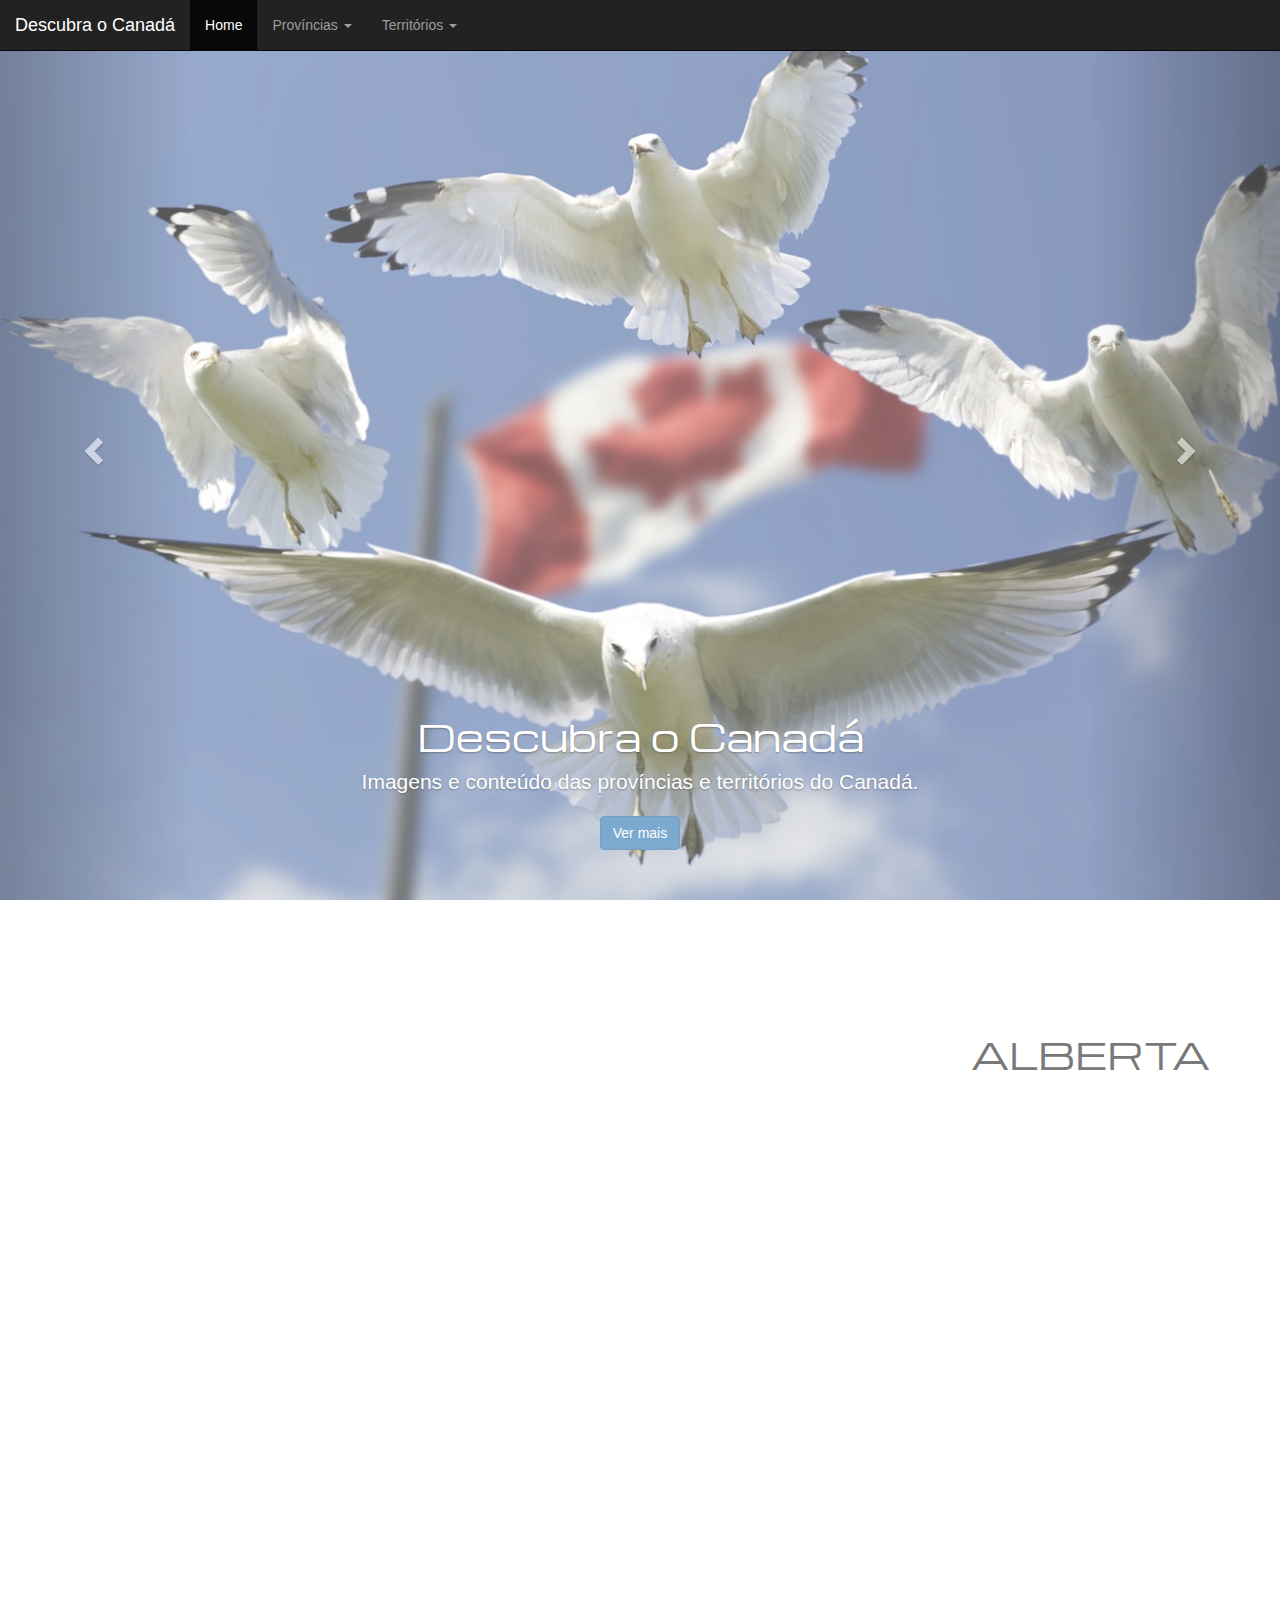
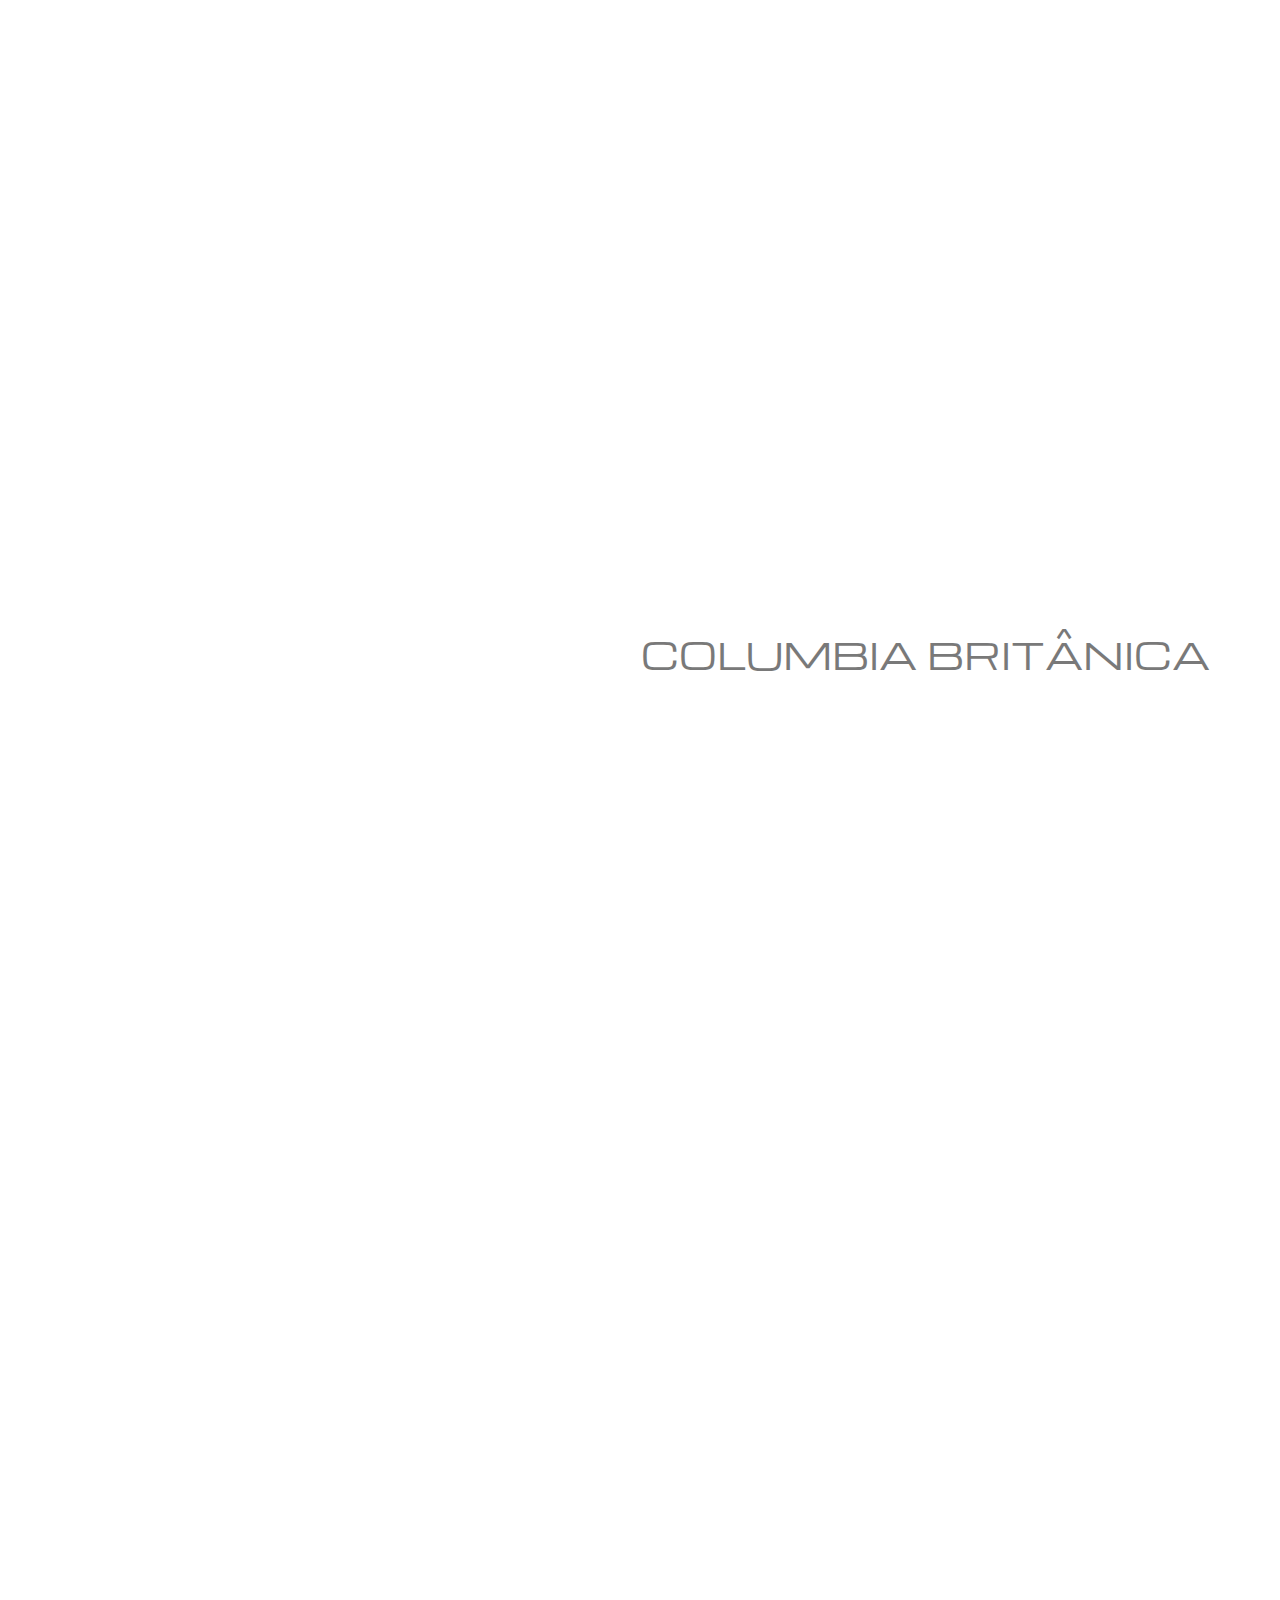
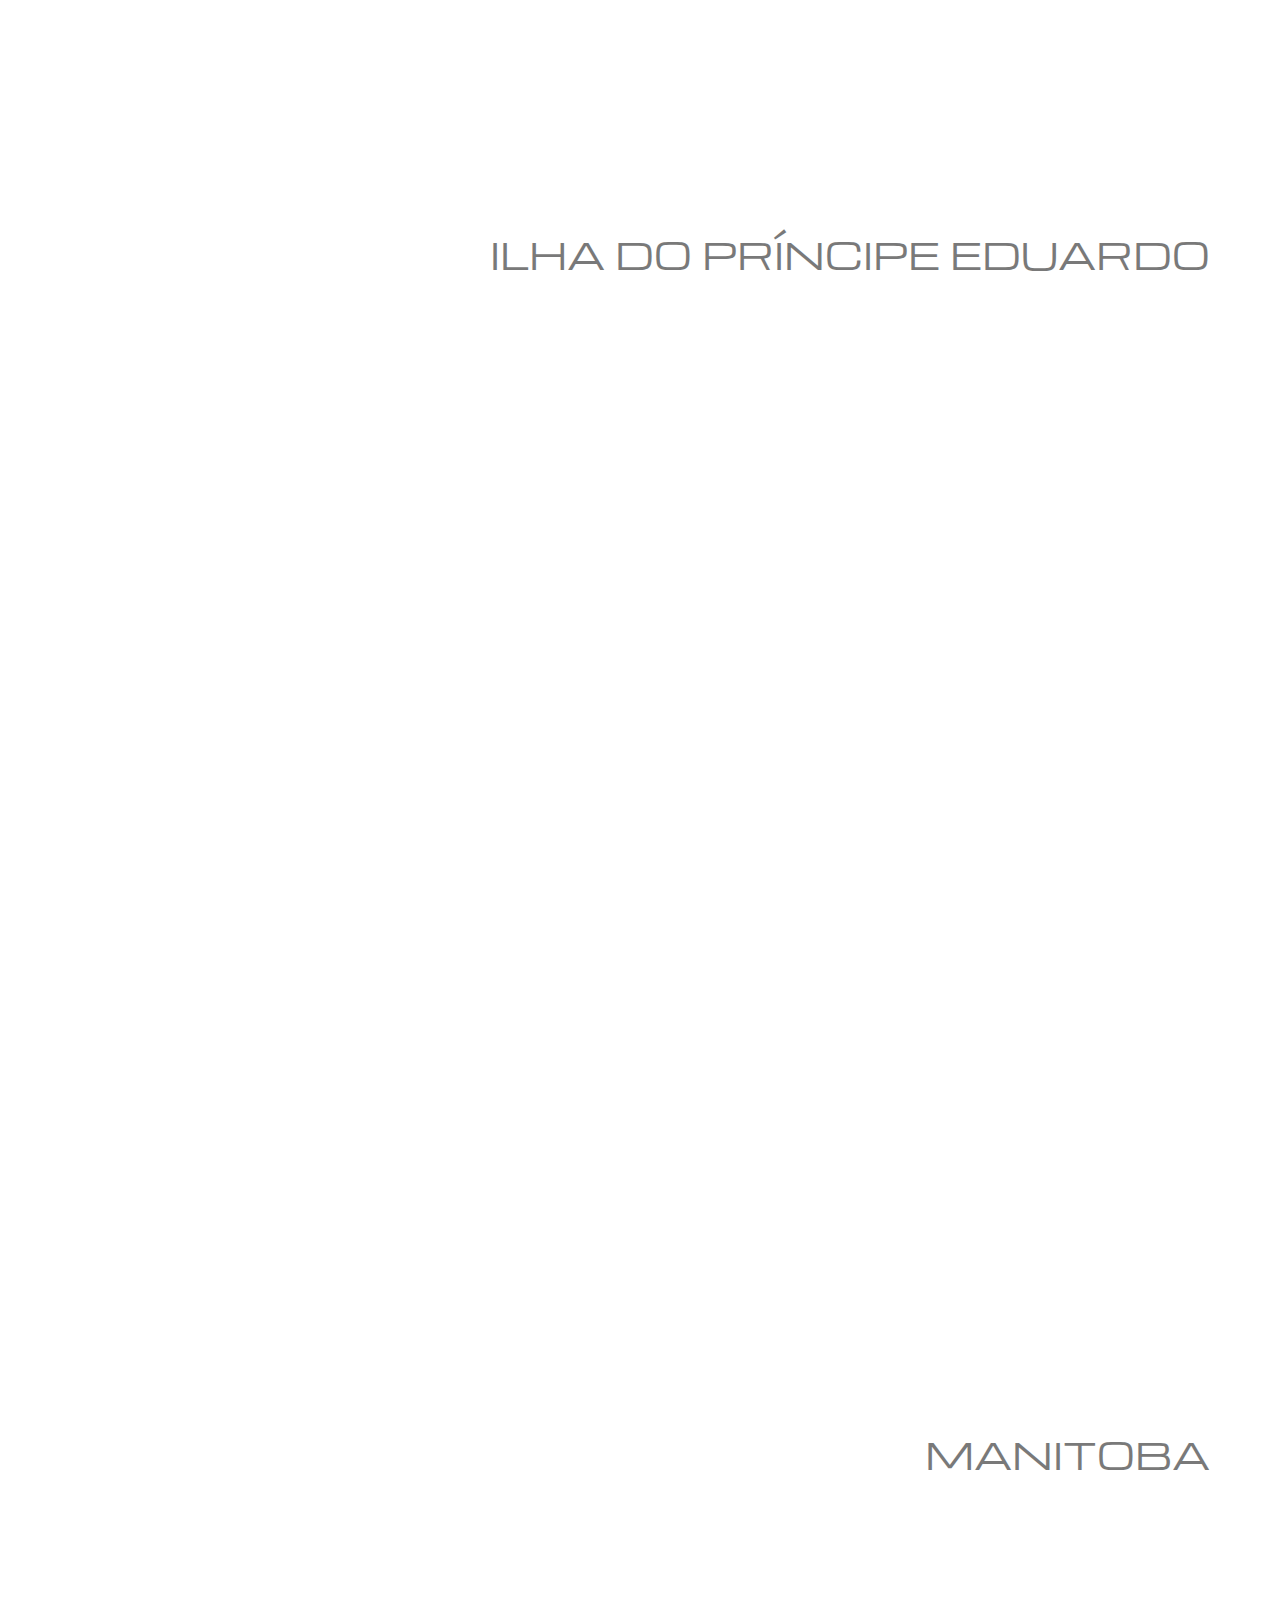
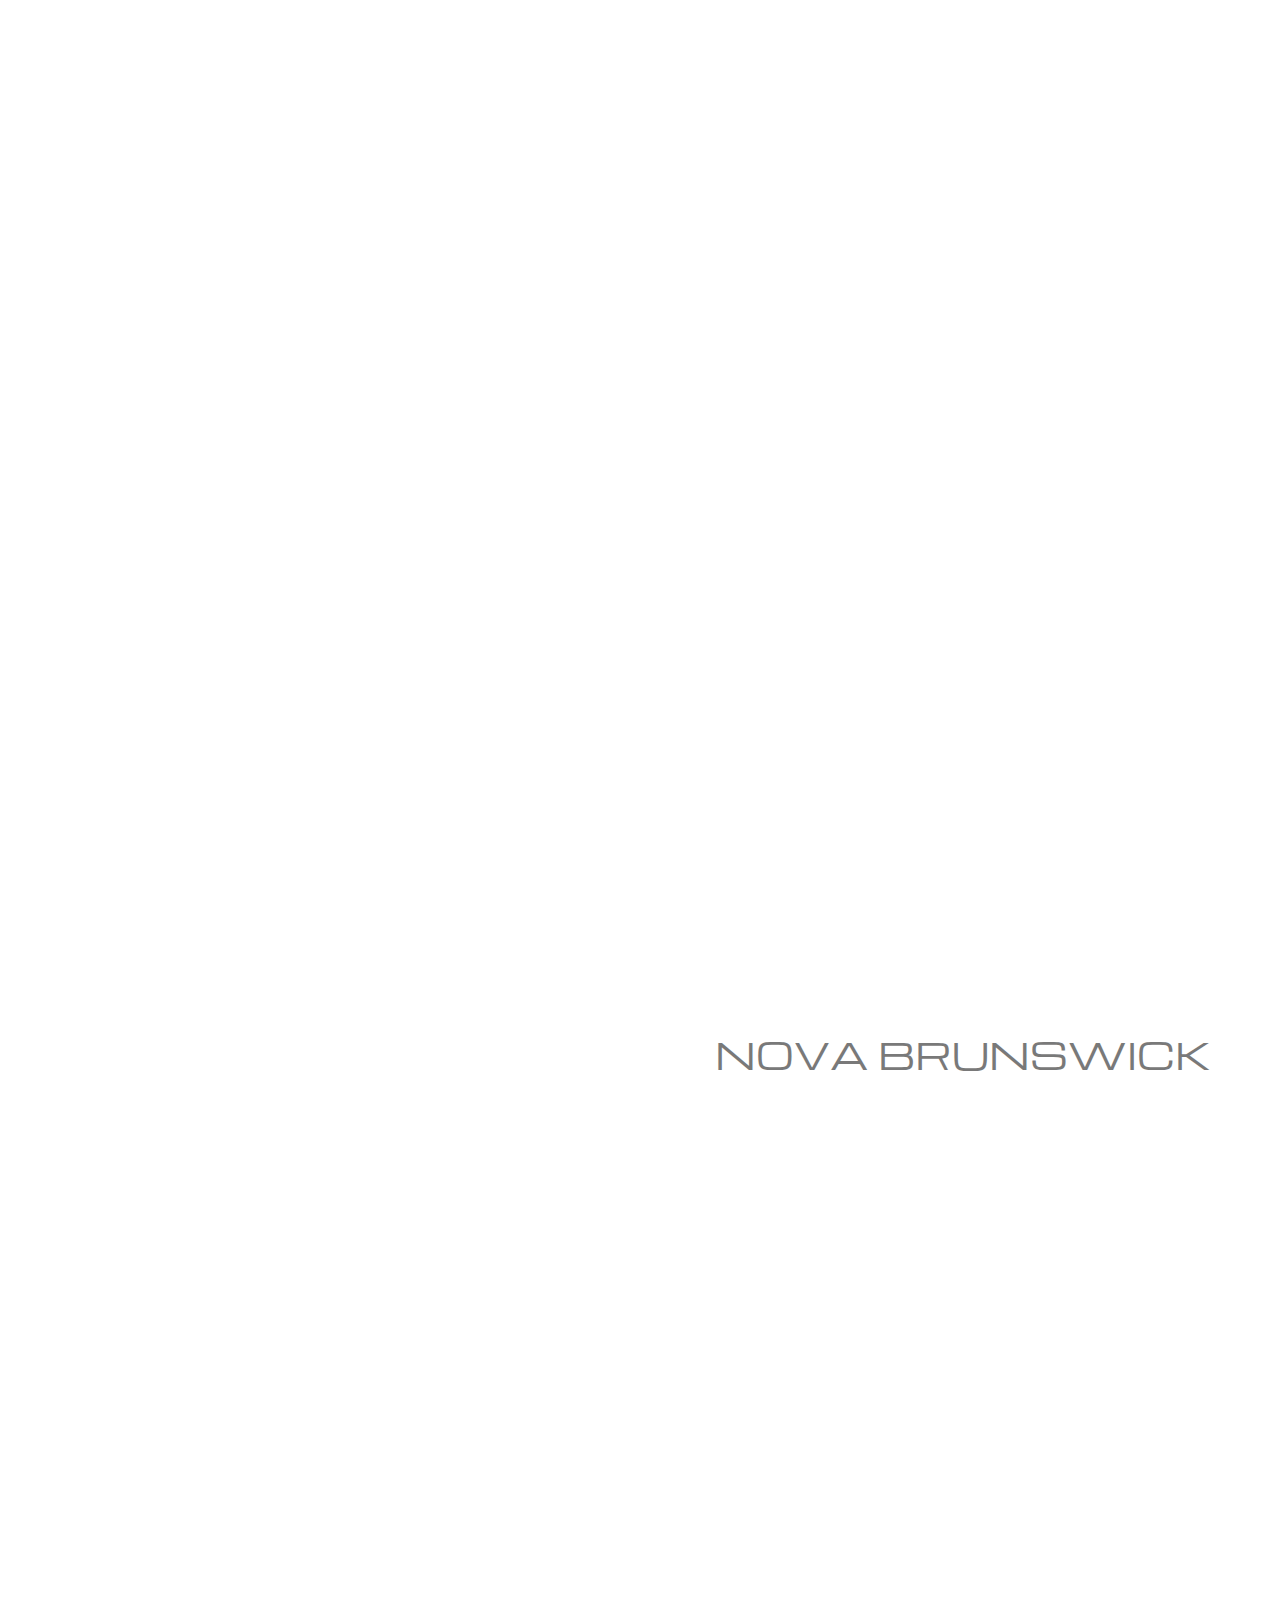
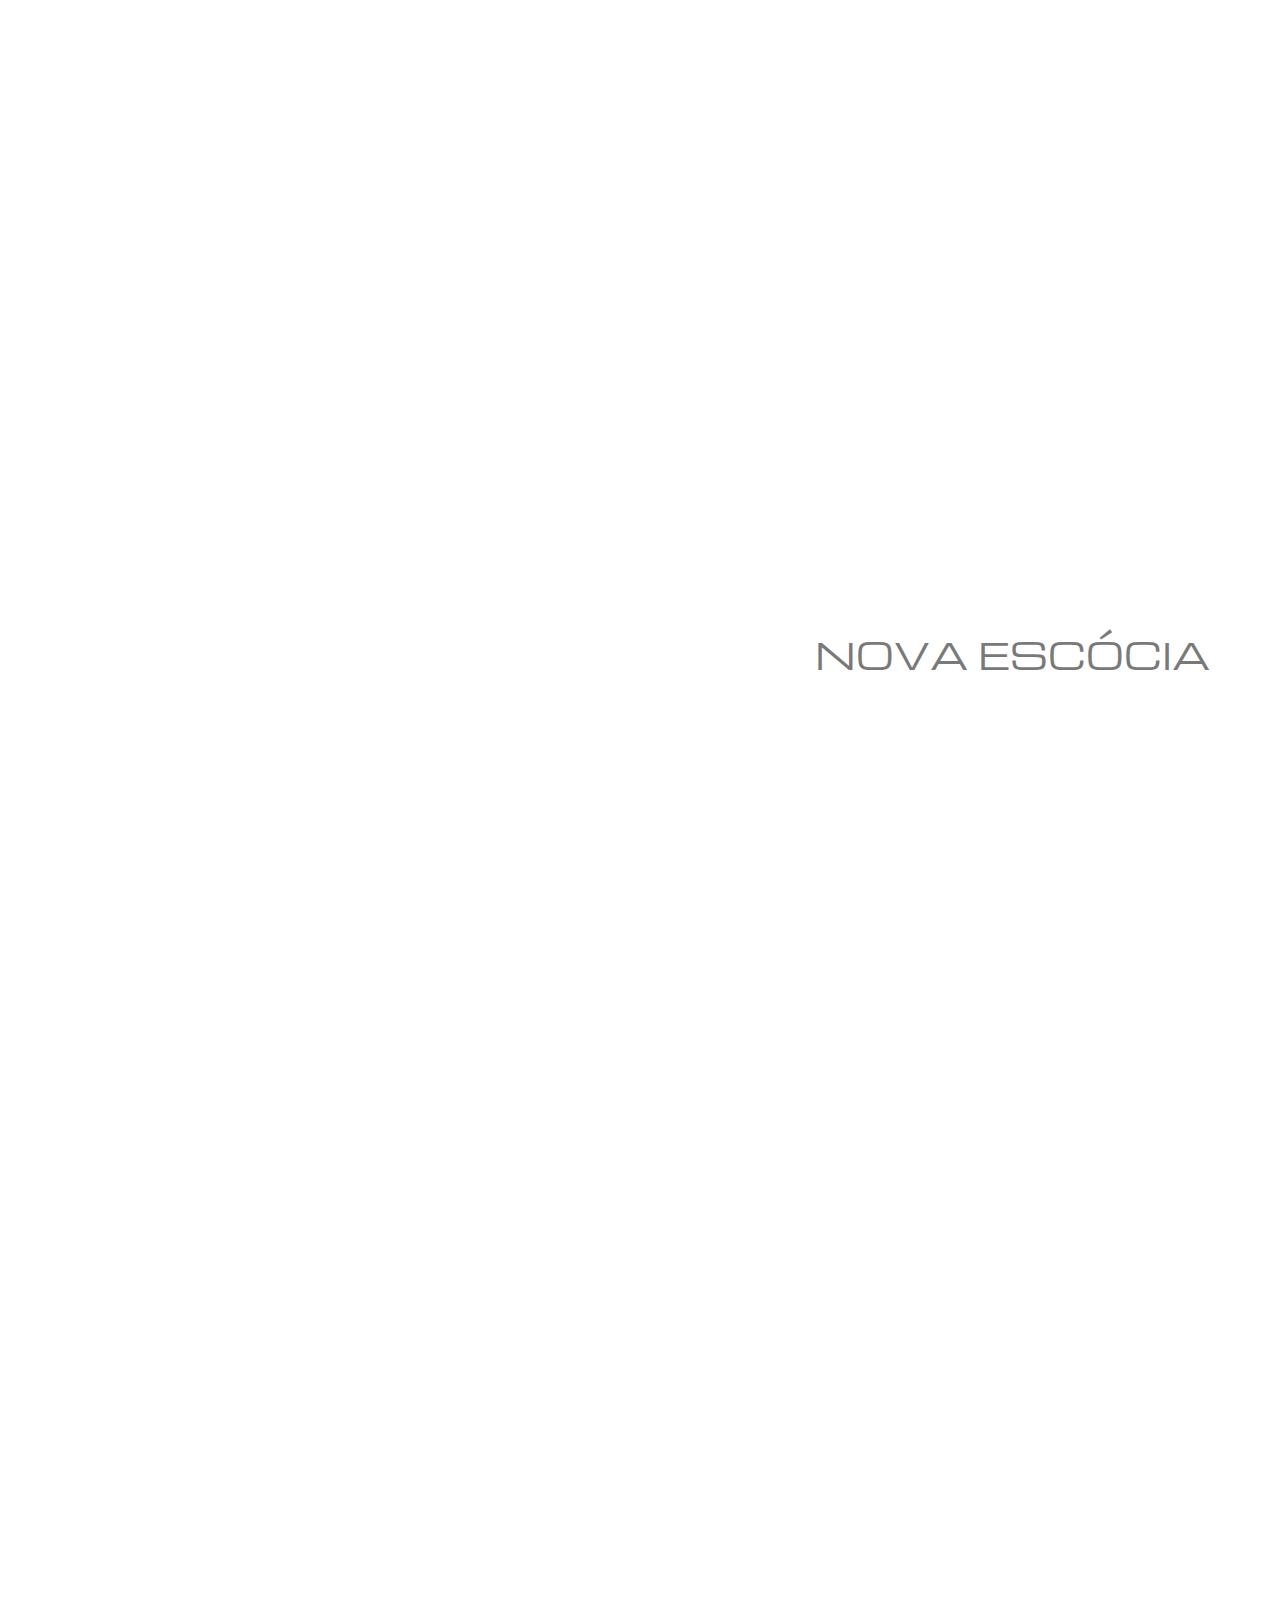
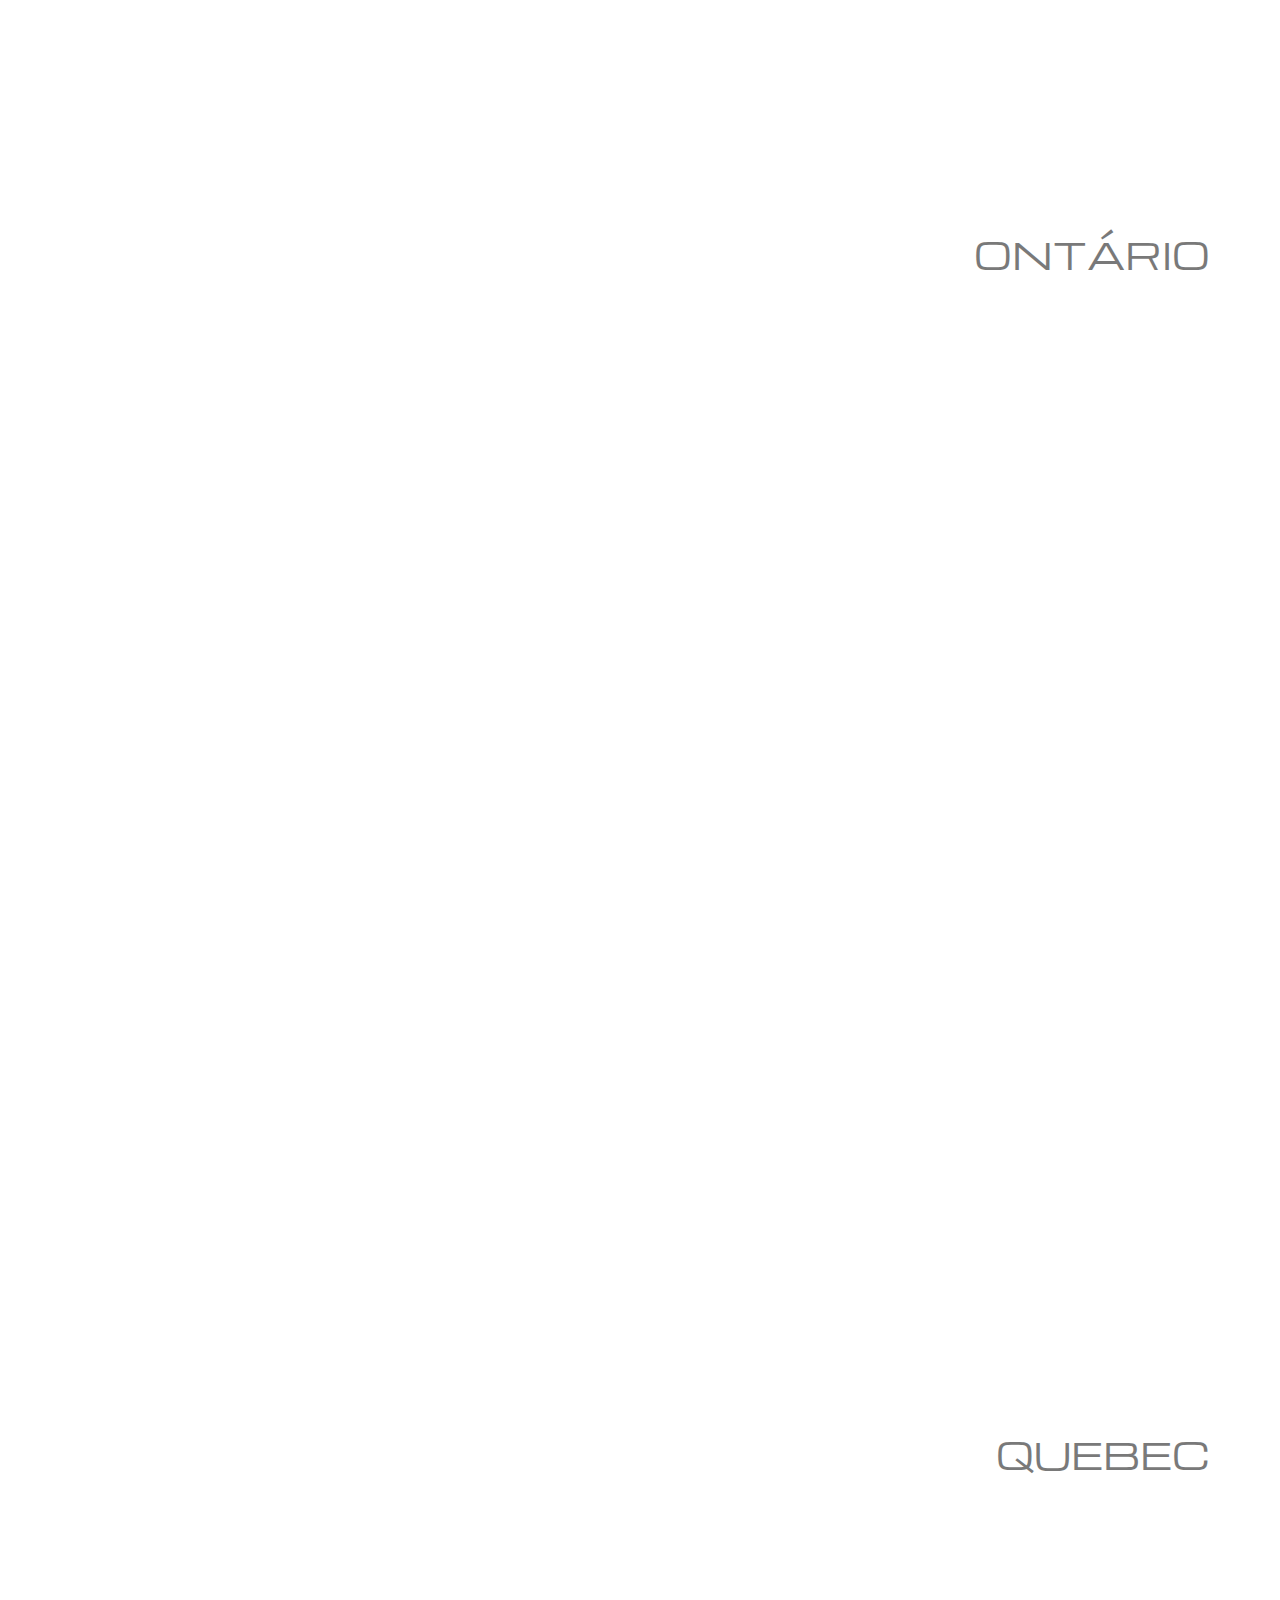
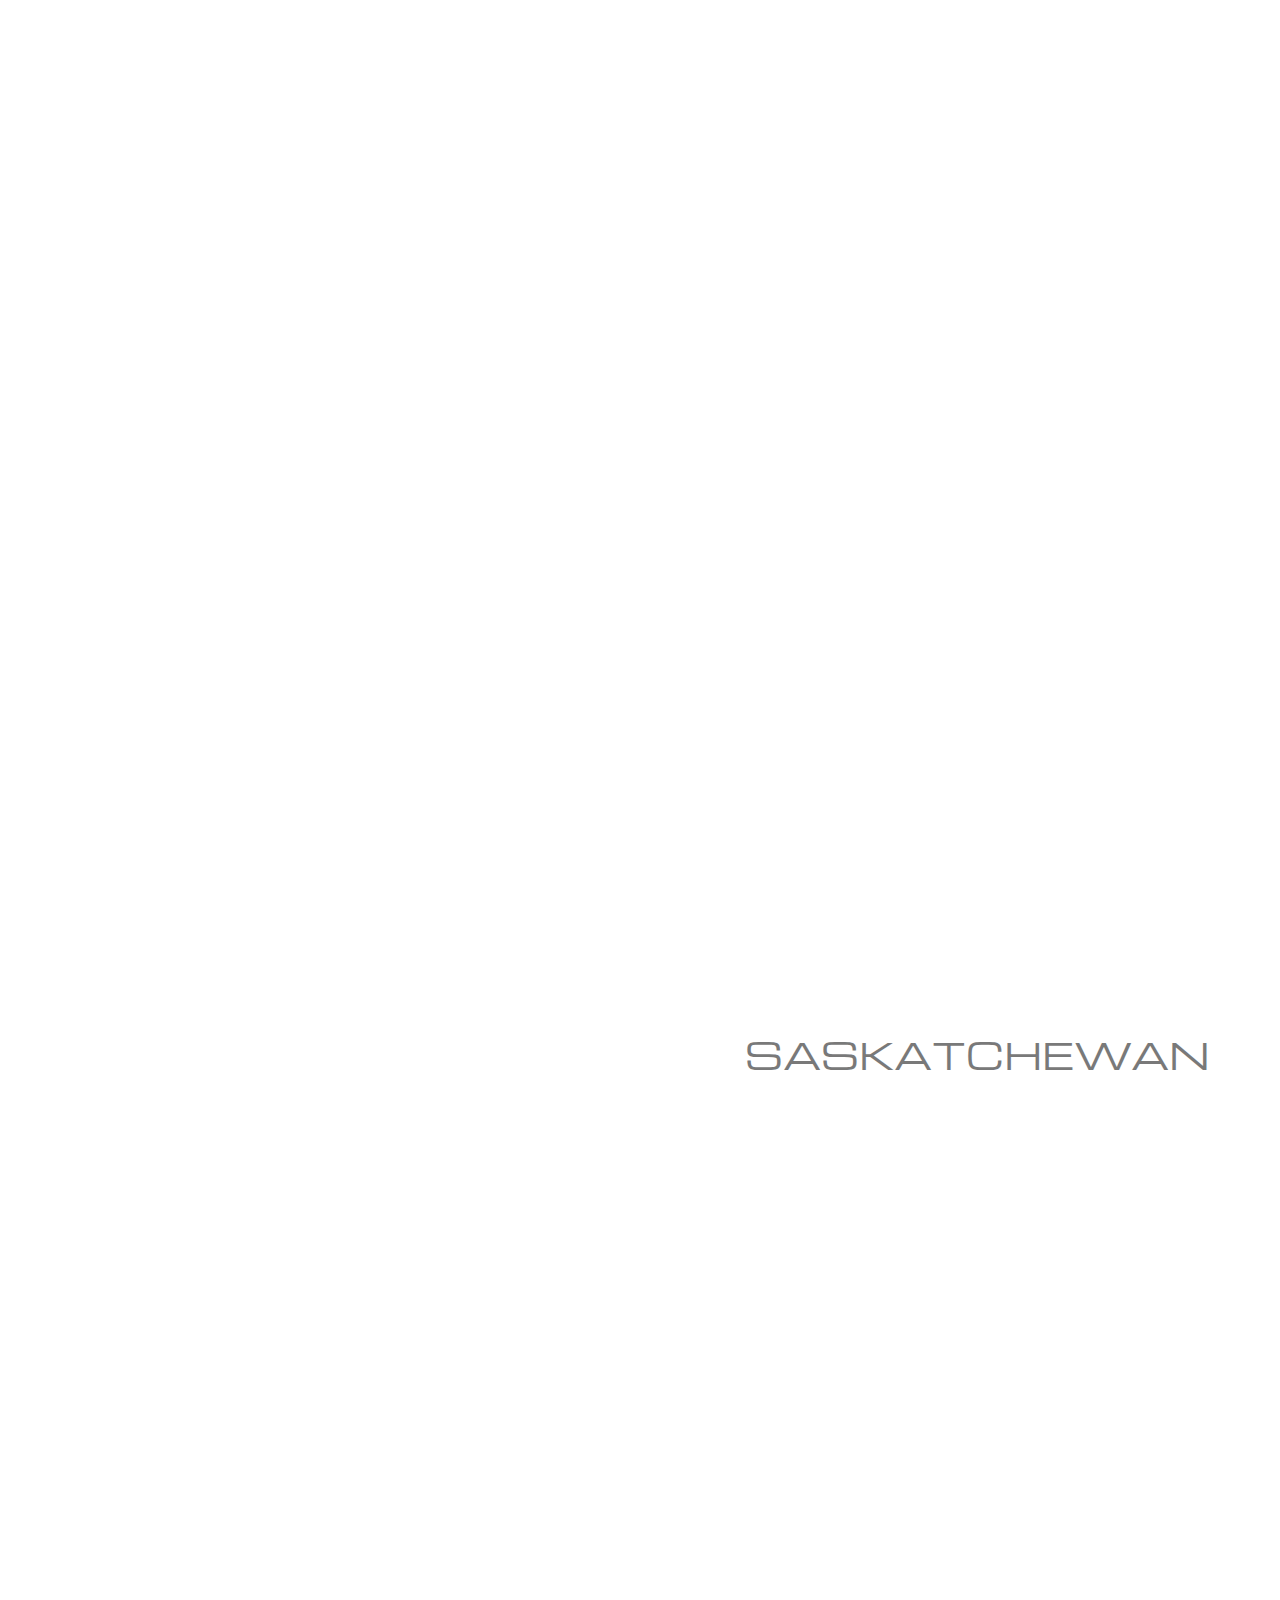
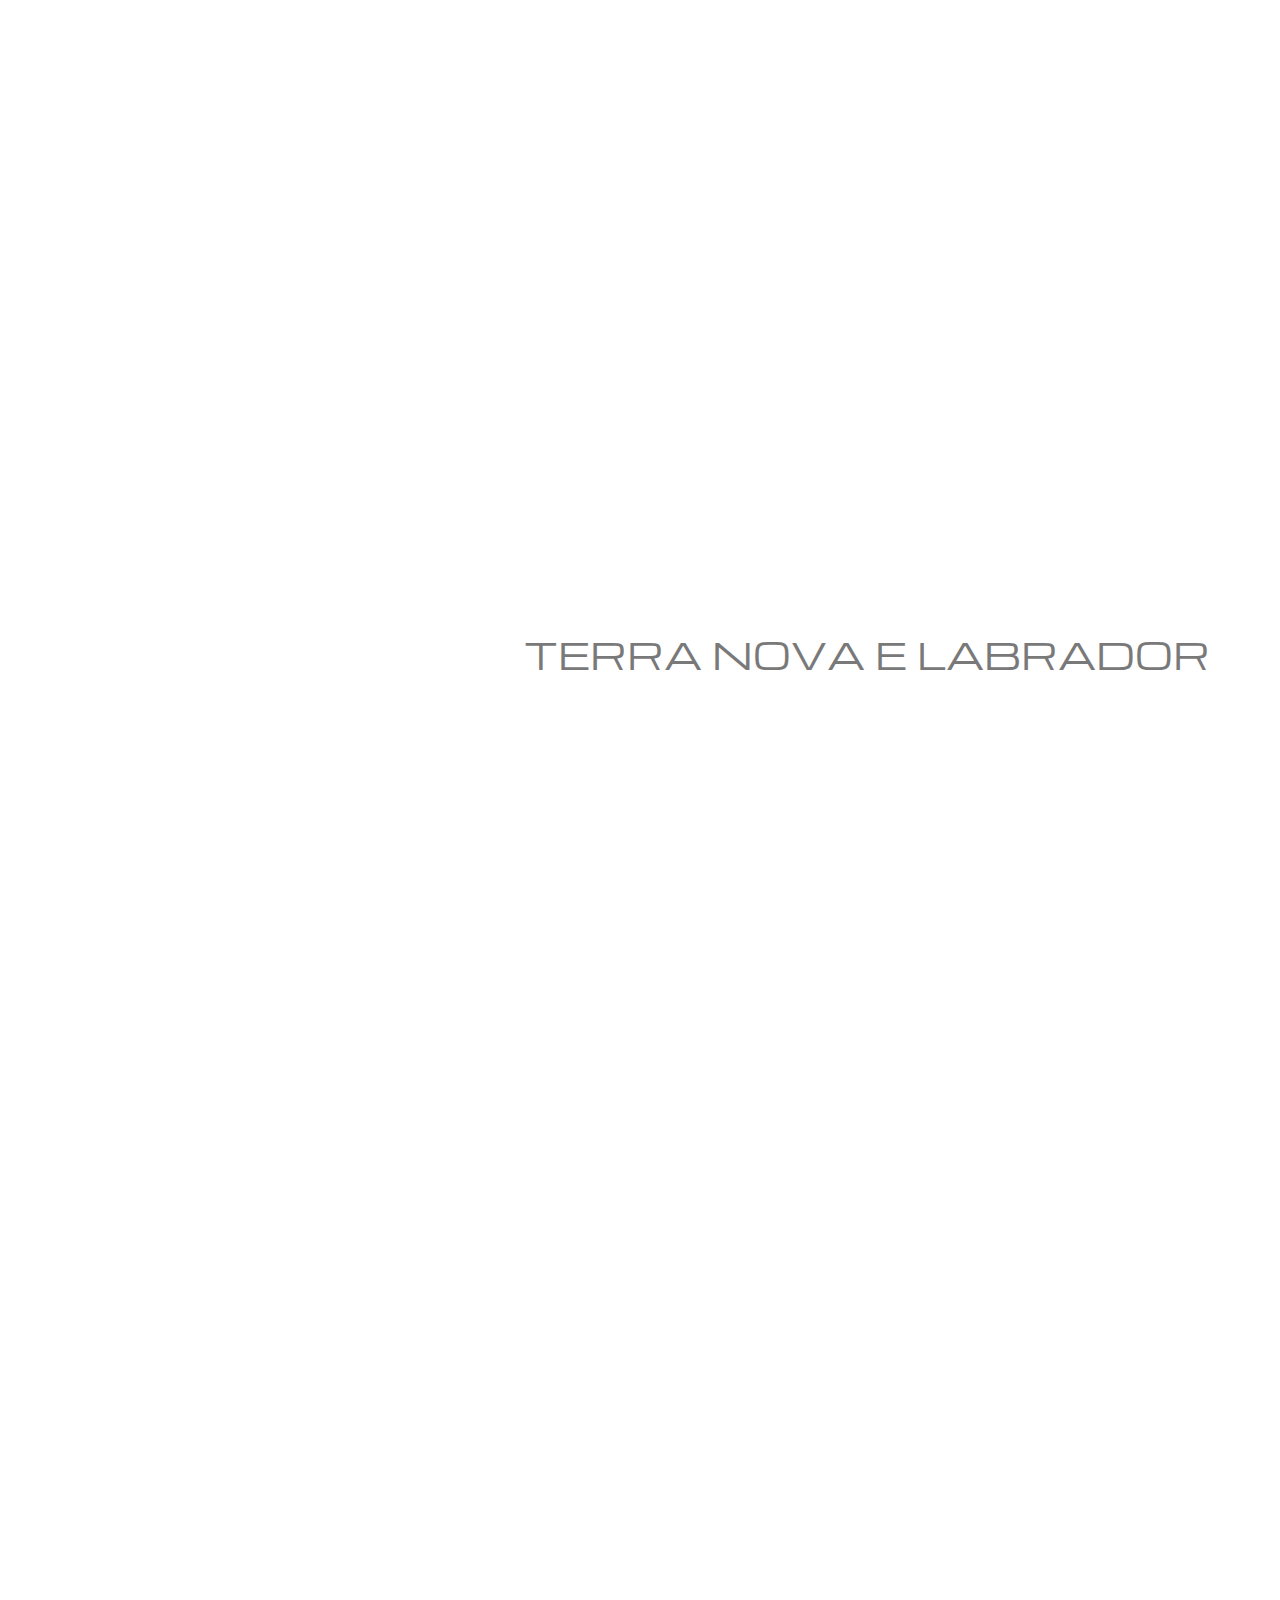
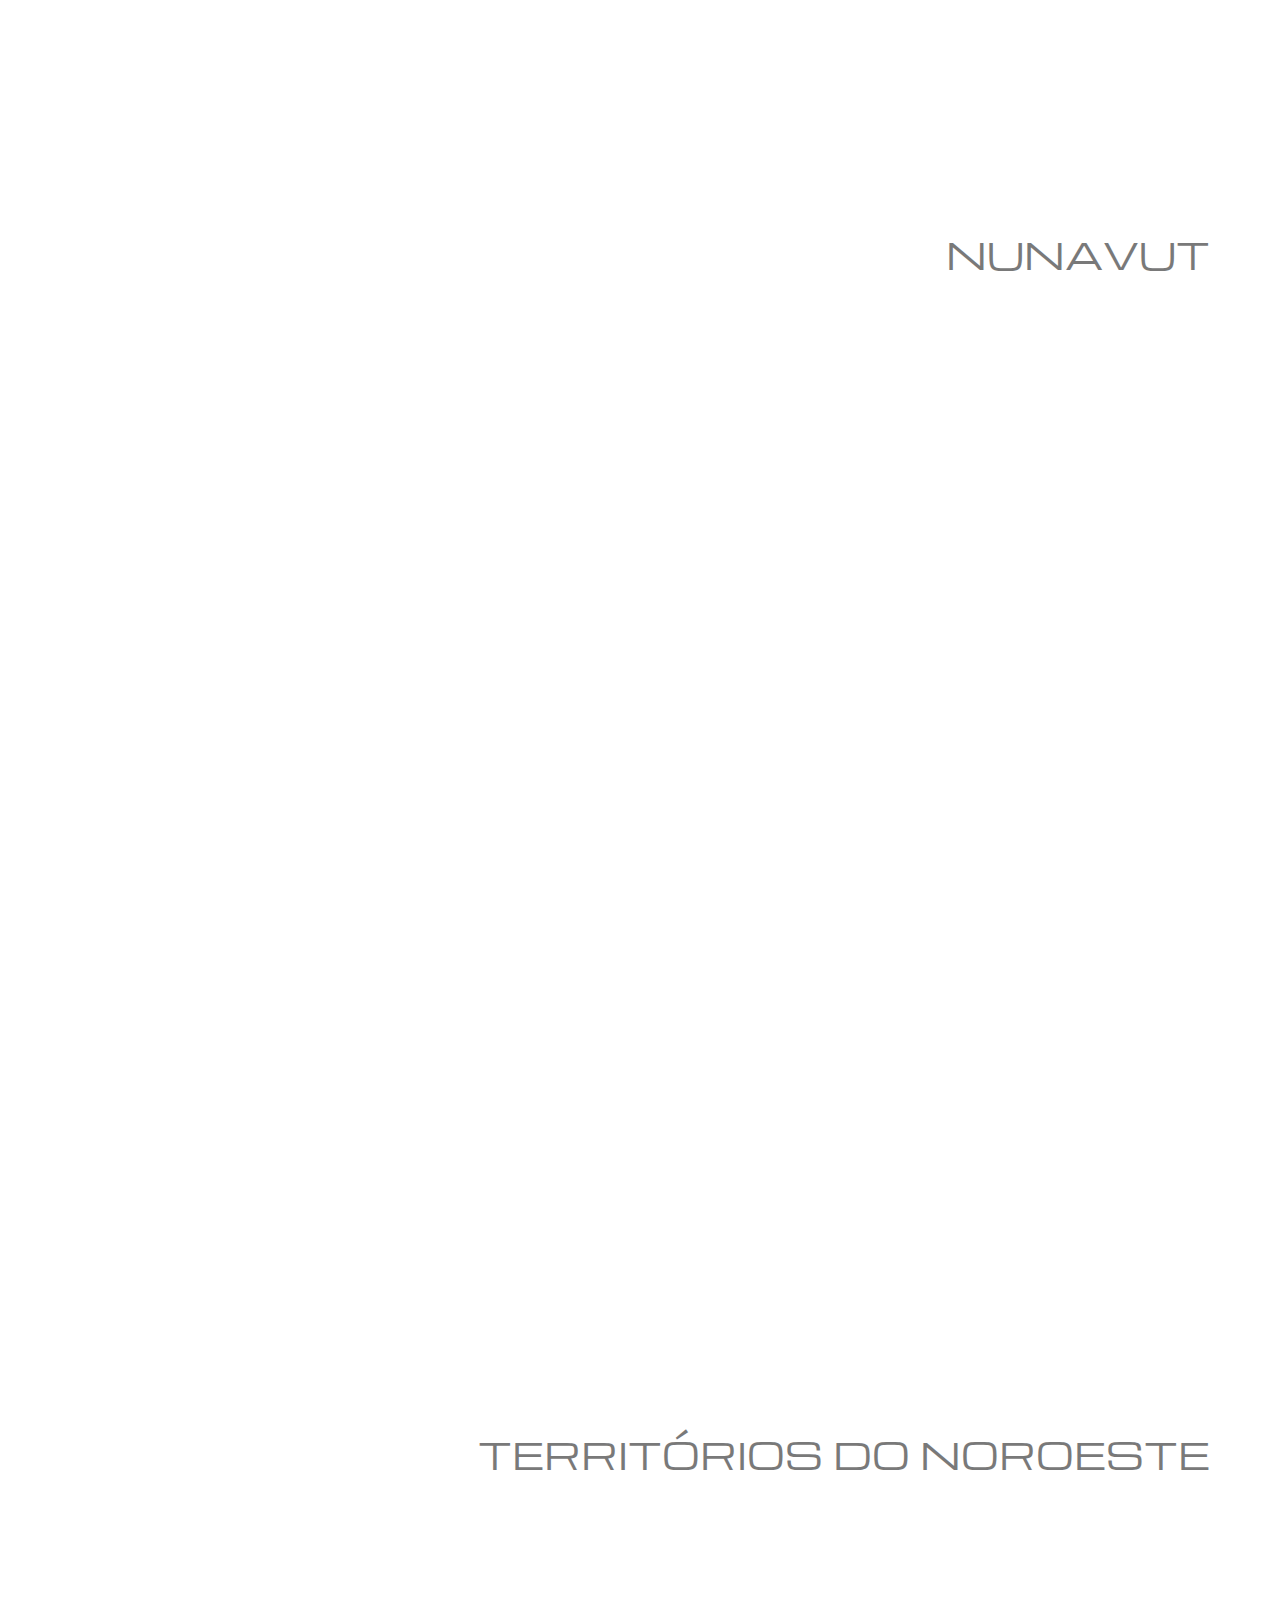
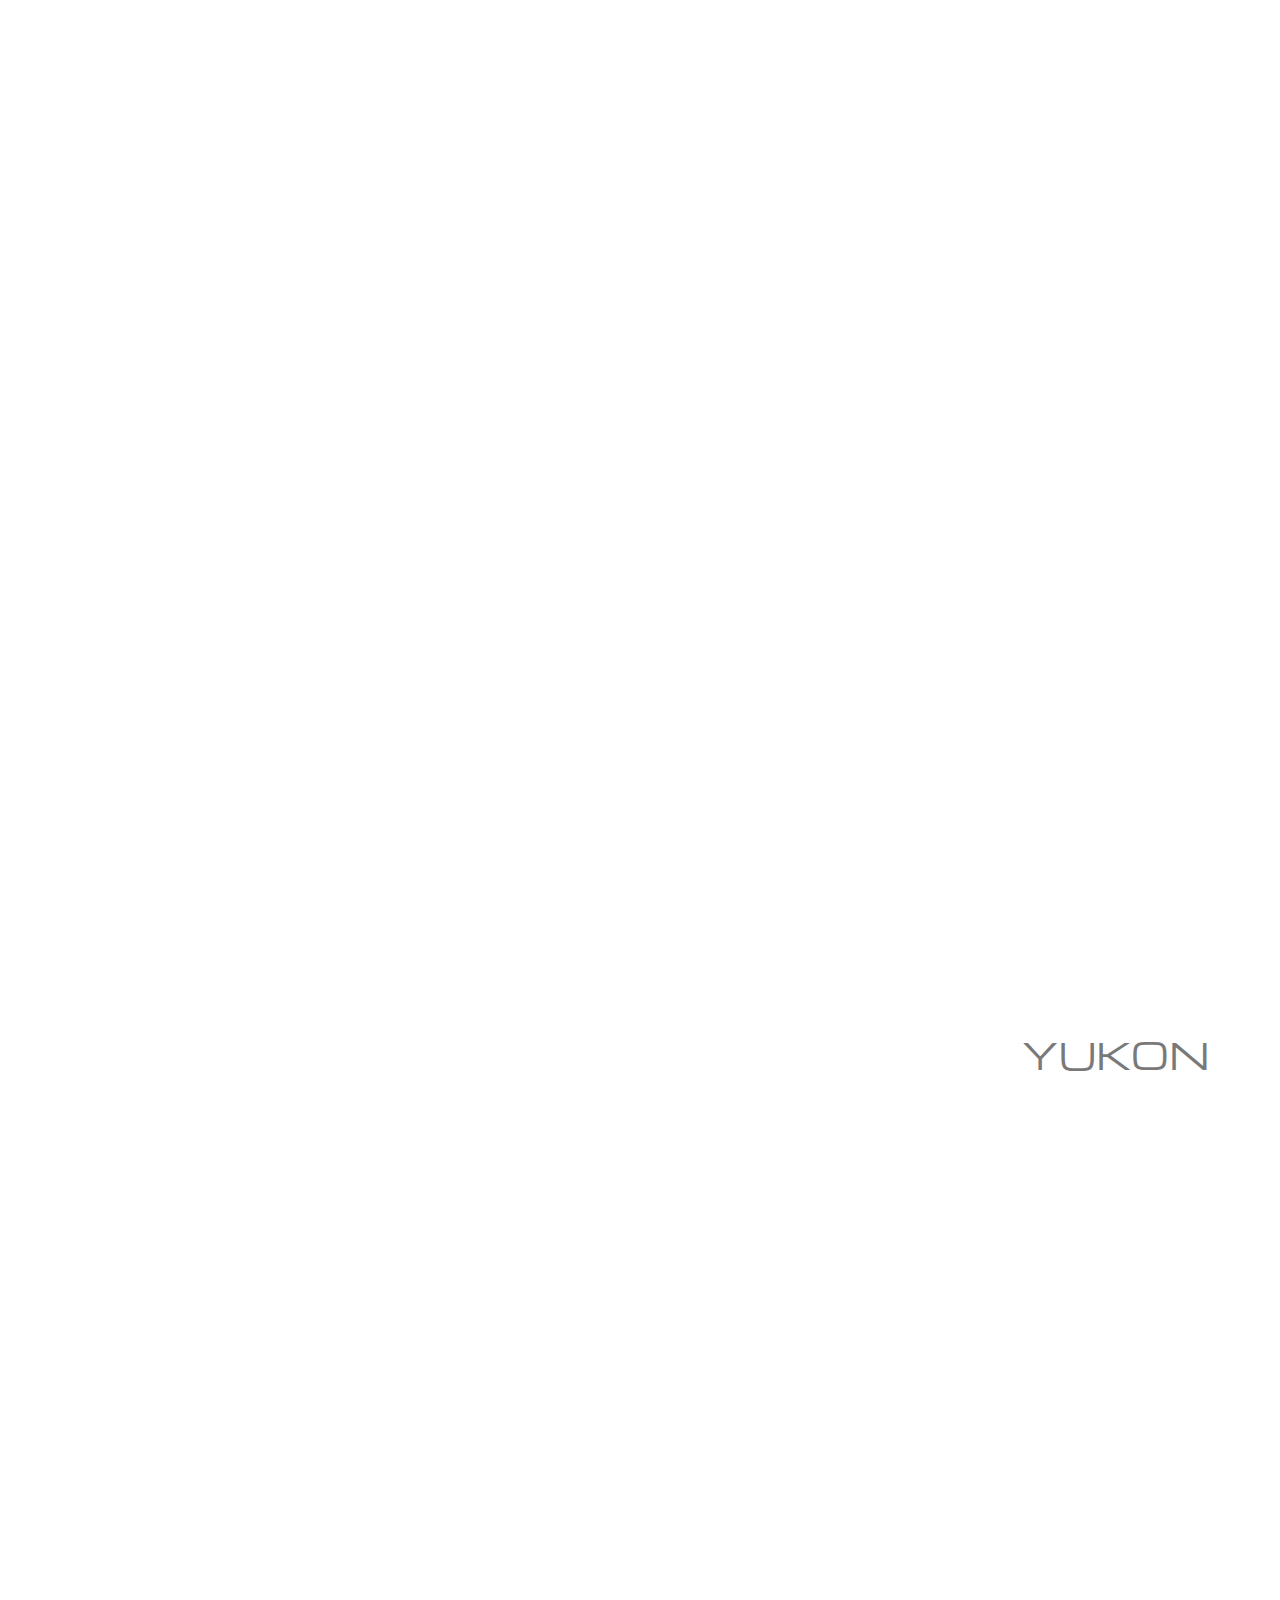
==== index.html @ d6d044b2 "add code for mobile devices" ====
<!DOCTYPE html>
<html>
<head>
	<meta charset="UTF-8">
	<meta name="description" content="Províncias e territórios do Canadá">
	<meta name="author"  content="Bruno B. Cardoso">
	<meta http-equiv="X-UA-Compatible" content="IE=edge">
  	<meta name="viewport" content="width=device-width, initial-scale=1">
  	<link rel="stylesheet" href="assets/css/bootstrap.min.css">
	<link rel="stylesheet" href="assets/css/styles.css">
	<link href="https://fonts.googleapis.com/css?family=Michroma" rel="stylesheet">
	<link rel="stylesheet" href="https://maxcdn.bootstrapcdn.com/font-awesome/4.7.0/css/font-awesome.min.css">

	<title>Descubra o Canadá</title>
</head>
<body>
	<!-- Navbar -->
	<nav class="navbar navbar-inverse  navbar-fixed-top">
		<div class="container-fluid">
			<div class="navbar-header">
				<button type="button" class="navbar-toggle" data-toggle="collapse" data-target="#myNavbar">
					<span class="icon-bar"></span>
					<span class="icon-bar"></span>
					<span class="icon-bar"></span>
				</button>
				<a class="navbar-brand" href="#">Descubra o Canadá</a>
			</div>
			<div class="collapse navbar-collapse" id="myNavbar">
				<ul class="nav navbar-nav">
					<li class="active"><a href="#">Home</a></li>
					<li class="dropdown">
						<a class="dropdown-toggle" data-toggle="dropdown" href="#">Províncias
						<span class="caret"></span></a>
						<ul class="dropdown-menu">
							<li><a href="#AB">Alberta</a></li>
							<li><a href="#BC">Colúmbia Britânica</a></li>
							<li><a href="#PE">Ilha do Príncipe Eduardo</a></li>
							<li><a href="#MB">Manitoba</a></li>
							<li><a href="#NB">Nova Brunswick</a></li>
							<li><a href="#NS">Nova Escócia</a></li>
							<li><a href="#ON">Ontário</a></li>
							<li><a href="#QB">Quebec</a></li>
							<li><a href="#SK">Saskatchewan</a></li>
							<li><a href="#NL">Terra Nova e Labrador</a></li>
						</ul>
					</li>
					<li class="dropdown">
						<a class="dropdown-toggle" data-toggle="dropdown" href="#">Territórios
						<span class="caret"></span></a>
						<ul class="dropdown-menu">
							<li><a href="#NU">Nunavut</a></li>
							<li><a href="#NT">Territórios do Noroeste</a></li>
							<li><a href="#YT">Yukon</a></li>
						</ul>
					</li>
				</ul>
			</div>
		</div>
	</nav>

	<!-- Carousel -->
	<div id="myCarousel" class="carousel slide hidden-xs">
      <div class="carousel-inner">
        <div class="item active img-0">
          <div class="container">
            <div class="carousel-caption">
              <h1>Descubra o Canadá</h1>
		      <p class="lead">Imagens e conteúdo das províncias e territórios do Canadá.</p>
		      <a class="btn btn-large btn-primary" href="#">Ver mais</a>
            </div>
          </div>
        </div>
        <div class="item img-1">
          <div class="container">
            <div class="carousel-caption">
              <h1>Alberta</h1>
		      <p class="lead">Alberta é uma das dez províncias do Canadá, sendo parte das Províncias das Pradarias e das Províncias Ocidentais.</p>
		      <a class="btn btn-large btn-primary" href="#">Ver mais</a>
            </div>
          </div>
        </div>
        <div class="item img-2">
          <div class="container">
            <div class="carousel-caption">
              <h1>Colúmbia Britânica</h1>
              <p class="lead">A Colúmbia Britânica (British Columbia) é uma província do oeste do Canadá ao longo das costas do Oceano Pacífico. É a terceira maior província do Canadá, tanto em área quanto em população. </p>
              <a class="btn btn-large btn-primary" href="http://www.cic.gc.ca/English/newcomers/pt/bc.asp">Ver mais</a>
            </div>
          </div>
        </div>
        <div class="item img-3">
          <div class="container">
            <div class="carousel-caption">
              <h1>Ilha do Príncipe Eduardo</h1>
		      <p class="lead">Editar.</p>
		      <a class="btn btn-large btn-primary" href="#">Ver mais</a>
            </div>
          </div>
        </div>
        <div class="item img-4">
          <div class="container">
            <div class="carousel-caption">
              <h1>Manitoba</h1>
              <p class="lead">Editar.</p>
              <a class="btn btn-large btn-primary" href="#">Ver mais</a>
            </div>
          </div>
        </div>
		<div class="item img-5">
		  <div class="container">
		    <div class="carousel-caption">
		      <h1>Nova Brunswick</h1>
		      <p class="lead">Editar.</p>
		      <a class="btn btn-large btn-primary" href="#">Ver mais</a>
		    </div>
		  </div>
		</div>  
		<div class="item img-6">
		  <div class="container">
		    <div class="carousel-caption">
		      <h1>Nova Escócia</h1>
		      <p class="lead">Editar.</p>
		      <a class="btn btn-large btn-primary" href="#">Ver mais</a>
		    </div>
		  </div>
		</div>
		<div class="item img-7">
		  <div class="container">
		    <div class="carousel-caption">
		      <h1>Ontário</h1>
              <p class="lead">Ontário (em inglês: Ontario) é uma das dez províncias do Canadá. Ontário é a mais populosa província do Canadá. Cerca de um terço da população canadense vive na província.</p>
              <a class="btn btn-large btn-primary" href="http://www.cic.gc.ca/English/newcomers/pt/on.asp">Ver mais</a>
		    </div>
		  </div>
		</div>
		<div class="item img-8">
		  <div class="container">
		    <div class="carousel-caption">
		      <h1>Quebec</h1>
              <p class="lead">O Quebec ou Quebeque (em francês [Le] Québec) é uma das dez províncias do Canadá. É a maior província do país, e a segunda mais populosa do Canadá, com cerca de 24% da população do país.</p>
              <a class="btn btn-large btn-primary" href="http://www.cic.gc.ca/English/newcomers/pt/qc.asp">Ver mais</a>
		    </div>
		  </div>
		</div>
		<div class="item img-9">
		  <div class="container">
		    <div class="carousel-caption">
		      <h1>Saskatchewan</h1>
		      <p class="lead">Saskatchewan é uma das dez províncias do Canadá, parte das Províncias das Pradarias e das Províncias Ocidentais.O nome da província origina-se do rio Saskatchewan, que foi assim nomeado pela tribo nativo americana Cree, que significa "rio que corre velozmente". </p>
		      <a class="btn btn-large btn-primary" href="#">Ver mais</a>
		    </div>
		  </div>
		</div>
		<div class="item img-10">
		  <div class="container">
		    <div class="carousel-caption">
		      <h1>Terra Nova e Labrador</h1>
		      <p class="lead">Editar.</p>
		      <a class="btn btn-large btn-primary" href="#">Ver mais</a>
		    </div>
		  </div>
		</div>	
		<div class="item img-11">
		  <div class="container">
		    <div class="carousel-caption">
		      <h1>Nunavut</h1>
		      <p class="lead">Editar.</p>
		      <a class="btn btn-large btn-primary" href="#">Ver mais</a>
		    </div>
		  </div>
		</div>	
		<div class="item img-12">
		  <div class="container">
		    <div class="carousel-caption">
		      <h1>Territórios do Noroeste</h1>
		      <p class="lead">Editar.</p>
		      <a class="btn btn-large btn-primary" href="#">Ver mais</a>
		    </div>
		  </div>
		</div>	
		<div class="item img-13">
		  <div class="container">
		    <div class="carousel-caption">
		      <h1>Yukon</h1>
		      <p class="lead">Editar.</p>
		      <a class="btn btn-large btn-primary" href="#">Ver mais</a>
		    </div>
		  </div>
		</div>	
	  </div> 
        <!-- Left and right controls -->
        <a class="left carousel-control" href="#myCarousel" role="button" data-slide="prev">
          <span class="glyphicon glyphicon-chevron-left" aria-hidden="true"></span>
          <span class="sr-only">Previous</span>
        </a>
        <a class="right carousel-control" href="#myCarousel" role="button" data-slide="next">
          <span class="glyphicon glyphicon-chevron-right" aria-hidden="true"></span>
          <span class="sr-only">Next</span>
        </a>
    </div> 

	<!-- Content -->

	<!--Provincias -->


	<div class="hidden-xs">
	<header id="AB" class="header-content">
	    <div class="container text-right">
	    	<h1>ALBERTA</h1>
	    </div>
    </header>
    <div class="item img-1">
    	<div class="row slideanim">
    		<div class="col-md-6">
				
			</div>
		</div>
    </div>

    <header id="BC" class="header-content">
    	<div class="container text-right">
    		<h1>COLUMBIA BRITÂNICA</h1>
    	</div>
    </header>
    <div class="item img-2">
    	<div class="row slideanim">
    		<div class="col-md-6">
				
			</div>
		</div>
    </div>

    <header id="PE" class="header-content">
    	<div class="container text-right">
    		<h1>ILHA DO PRÍNCIPE EDUARDO</h1>
    	</div>
    </header>
    <div class="item img-3">
    	<div class="row slideanim">
    		<div class="col-md-6">
				
			</div>
		</div>
    </div>

    <header id="MB" class="header-content">
    	<div class="container text-right">
    		<h1>MANITOBA</h1>
    	</div>
    </header>
    <div class="item img-4">
    	<div class="row slideanim">
    		<div class="col-md-6">
				
			</div>
		</div>
    </div>    

    <header id="NB" class="header-content">
    	<div class="container text-right">
    		<h1>NOVA BRUNSWICK</h1>
    	</div>
    </header>
    <div class="item img-5">
    	<div class="row slideanim">
    		<div class="col-md-6">
				
			</div>
		</div>
    </div>

    <header id="NS" class="header-content">
    	<div class="container text-right">
    		<h1>NOVA ESCÓCIA</h1>
    	</div>
    </header>
    <div class="item img-6">
    	<div class="row slideanim">
    		<div class="col-md-6">
				
			</div>
		</div>
    </div>

    <header id="ON" class="header-content">
    	<div class="container text-right">
    		<h1>ONTÁRIO</h1>
    	</div>
    </header>
    <div class="item img-7">
    	<div class="row slideanim">
    		<div class="col-md-6">
				
			</div>
		</div>
    </div>

    <header id="QB"  class="header-content">
    	<div class="container text-right">
    		<h1>QUEBEC</h1>
    	</div>
    </header>
    <div class="item img-8">
    	<div class="row slideanim">
    		<div class="col-md-6">
				
			</div>
		</div>
    </div>

    <header id="SK" class="header-content">
    	<div class="container text-right">
    		<h1>SASKATCHEWAN</h1>
    	</div>
    </header>
    <div class="item img-9">
    	<div class="row slideanim">
    		<div class="col-md-6">
				
			</div>
		</div>
    </div>

    <header id="NL" class="header-content">
    	<div class="container text-right">
    		<h1>TERRA NOVA E LABRADOR</h1>
    	</div>
    </header>
    <div class="item img-10">
    	<div class="row slideanim">
    		<div class="col-md-6">
				
			</div>
		</div>
    </div>
    <!-- Fim Províncias -->
    <!--Territorios-->
    <header id="NU" class="header-content">
    	<div class="container text-right">
    		<h1>NUNAVUT</h1>
    	</div>
    </header>
    <div class="item img-11">
    	<div class="row slideanim">
    		<div class="col-md-6">
				
			</div>
		</div>
    </div>

    <header id="NT" class="header-content">
    	<div class="container text-right">
    		<h1>TERRITÓRIOS DO NOROESTE</h1>
    	</div>
    </header>
    <div class="item img-12">
    	<div class="row slideanim">
    		<div class="col-md-6">
				
			</div>
		</div>
    </div>

    <header id="YT" class="header-content">
    	<div class="container text-right">
    		<h1>YUKON</h1>
    	</div>
    </header>
    <div class="item img-13">
    	<div class="row slideanim">
    		<div class="col-md-6">
				
			</div>
		</div>
    </div>
    </div>

<!--Mobile devices-->
    <div class="bgimage hidden-sm hidden-md hidden-lg"> </div>

    <div class="hidden-sm hidden-md hidden-lg">
    	<div class="panel-group" id="accordion">

		  <div class="panel panel-default">
		    <div class="panel-heading">	    
		    <div class="pull-left">
		      <h2 class="panel-title">
		        <p data-toggle="collapse" data-parent="#accordion" href="#collapse1">
		        Alberta</p>  
		      </h2>
		    </div>
		    <div class="pull-right">
		    	<span class="glyphicon glyphicon-plus fa-3x"></span>
		    </div>
		    <div class="clearfix"></div>

		    </div>
		    <div id="collapse1" class="panel-collapse collapse in">	
			  <img class="img-responsive geo-maps" src="https://upload.wikimedia.org/wikipedia/commons/thumb/6/68/Alberta_in_Canada.svg/280px-Alberta_in_Canada.svg.png">		    
		      <div class="panel-body">Alberta é uma das dez províncias do Canadá, parte das Províncias das Pradarias e das Províncias Ocidentais.</div>
		    </div>
		  </div>

		  <div class="panel panel-default">
		    <div class="panel-heading">	    
		    <div class="pull-left">
		      <h2 class="panel-title">
		        <p data-toggle="collapse" data-parent="#accordion" href="#collapse2">
		        Colúmbia Britânica</p>  
		      </h2>
		    </div>
		    <div class="pull-right">
		    	<span class="glyphicon glyphicon-plus fa-3x"></span>
		    </div>
		    <div class="clearfix"></div>

		    </div>
		    <div id="collapse2" class="panel-collapse collapse in">	
			  <img class="img-responsive geo-maps" src="https://upload.wikimedia.org/wikipedia/commons/thumb/3/34/British_Columbia_in_Canada.svg/280px-British_Columbia_in_Canada.svg.png">		    
		      <div class="panel-body">A Colúmbia Britânica (British Columbia) é uma província do oeste do Canadá ao longo das costas do Oceano Pacífico. É a terceira maior província do Canadá, tanto em área quanto em população.</div>
		    </div>
		  </div>

		  <div class="panel panel-default">
		    <div class="panel-heading">	    
		    <div class="pull-left">
		      <h2 class="panel-title">
		        <p data-toggle="collapse" data-parent="#accordion" href="#collapse3">
		        Ilha do Príncipe Eduardo</p>  
		      </h2>
		    </div>
		    <div class="pull-right">
		    	<span class="glyphicon glyphicon-plus fa-3x"></span>
		    </div>
		    <div class="clearfix"></div>

		    </div>
		    <div id="collapse3" class="panel-collapse collapse in">	
			  <img class="img-responsive geo-maps" src="https://upload.wikimedia.org/wikipedia/commons/thumb/d/d3/Prince_Edward_Island_in_Canada.svg/280px-Prince_Edward_Island_in_Canada.svg.png">		    
		      <div class="panel-body">Cras justo odio, dapibus ac facilisis in, egestas eget quam. Donec id elit non mi porta gravida at eget metus. Nullam id dolor id nibh ultricies vehicula ut id elit.</div>
		    </div>
		  </div>	

		  <div class="panel panel-default">
		    <div class="panel-heading">	    
		    <div class="pull-left">
		      <h2 class="panel-title">
		        <p data-toggle="collapse" data-parent="#accordion" href="#collapse4">
		        Manitoba</p>  
		      </h2>
		    </div>
		    <div class="pull-right">
		    	<span class="glyphicon glyphicon-plus fa-3x"></span>
		    </div>
		    <div class="clearfix"></div>

		    </div>
		    <div id="collapse4" class="panel-collapse collapse in">	
			  <img class="img-responsive geo-maps" src="https://upload.wikimedia.org/wikipedia/commons/thumb/8/87/Manitoba_in_Canada.svg/280px-Manitoba_in_Canada.svg.png">		    
		      <div class="panel-body">Cras justo odio, dapibus ac facilisis in, egestas eget quam. Donec id elit non mi porta gravida at eget metus. Nullam id dolor id nibh ultricies vehicula ut id elit.</div>
		    </div>
		  </div>		  	  

		  <div class="panel panel-default">
		    <div class="panel-heading">	    
		    <div class="pull-left">
		      <h2 class="panel-title">
		        <p data-toggle="collapse" data-parent="#accordion" href="#collapse5">
		        Nova Brunswick</p>  
		      </h2>
		    </div>
		    <div class="pull-right">
		    	<span class="glyphicon glyphicon-plus fa-3x"></span>
		    </div>
		    <div class="clearfix"></div>

		    </div>
		    <div id="collapse5" class="panel-collapse collapse in">	
			  <img class="img-responsive geo-maps" src="https://upload.wikimedia.org/wikipedia/commons/thumb/9/9d/New_Brunswick_in_Canada.svg/280px-New_Brunswick_in_Canada.svg.png">		    
		      <div class="panel-body">Cras justo odio, dapibus ac facilisis in, egestas eget quam. Donec id elit non mi porta gravida at eget metus. Nullam id dolor id nibh ultricies vehicula ut id elit.</div>
		    </div>
		  </div>

		  <div class="panel panel-default">
		    <div class="panel-heading">	    
		    <div class="pull-left">
		      <h2 class="panel-title">
		        <p data-toggle="collapse" data-parent="#accordion" href="#collapse6">
		        Nova Escócia</p>  
		      </h2>
		    </div>
		    <div class="pull-right">
		    	<span class="glyphicon glyphicon-plus fa-3x"></span>
		    </div>
		    <div class="clearfix"></div>

		    </div>
		    <div id="collapse6" class="panel-collapse collapse in">	
			  <img class="img-responsive geo-maps" src="https://upload.wikimedia.org/wikipedia/commons/thumb/1/1c/Nova_Scotia_in_Canada.svg/280px-Nova_Scotia_in_Canada.svg.png">		    
		      <div class="panel-body">Cras justo odio, dapibus ac facilisis in, egestas eget quam. Donec id elit non mi porta gravida at eget metus. Nullam id dolor id nibh ultricies vehicula ut id elit.</div>
		    </div>
		  </div>

		  <div class="panel panel-default">
		    <div class="panel-heading">	    
		    <div class="pull-left">
		      <h2 class="panel-title">
		        <p data-toggle="collapse" data-parent="#accordion" href="#collapse7">
		        Ontário</p>  
		      </h2>
		    </div>
		    <div class="pull-right">
		    	<span class="glyphicon glyphicon-plus fa-3x"></span>
		    </div>
		    <div class="clearfix"></div>

		    </div>
		    <div id="collapse7" class="panel-collapse collapse in">	
			  <img class="img-responsive geo-maps" src="https://upload.wikimedia.org/wikipedia/commons/thumb/6/68/Alberta_in_Canada.svg/280px-Alberta_in_Canada.svg.png">		    
		      <div class="panel-body">Ontário (em inglês: Ontario) é uma das dez províncias do Canadá. Ontário é a mais populosa província do Canadá. Cerca de um terço da população canadense vive na província.</div>
		    </div>
		  </div>

		  <div class="panel panel-default">
		    <div class="panel-heading">	    
		    <div class="pull-left">
		      <h2 class="panel-title">
		        <p data-toggle="collapse" data-parent="#accordion" href="#collapse8">
		        Quebec</p>  
		      </h2>
		    </div>
		    <div class="pull-right">
		    	<span class="glyphicon glyphicon-plus fa-3x"></span>
		    </div>
		    <div class="clearfix"></div>

		    </div>
		    <div id="collapse8" class="panel-collapse collapse in">	
			  <img class="img-responsive geo-maps" src="https://upload.wikimedia.org/wikipedia/commons/thumb/6/68/Alberta_in_Canada.svg/280px-Alberta_in_Canada.svg.png">		    
		      <div class="panel-body">O Quebec ou Quebeque (em francês [Le] Québec) é uma das dez províncias do Canadá. É a maior província do país, e a segunda mais populosa do Canadá, com cerca de 24% da população do país.</div>
		    </div>
		  </div>

		  <div class="panel panel-default">
		    <div class="panel-heading">	    
		    <div class="pull-left">
		      <h2 class="panel-title">
		        <p data-toggle="collapse" data-parent="#accordion" href="#collapse9">
		        Saskatchewan</p>  
		      </h2>
		    </div>
		    <div class="pull-right">
		    	<span class="glyphicon glyphicon-plus fa-3x"></span>
		    </div>
		    <div class="clearfix"></div>

		    </div>
		    <div id="collapse9" class="panel-collapse collapse in">	
			  <img class="img-responsive geo-maps" src="https://upload.wikimedia.org/wikipedia/commons/thumb/6/68/Alberta_in_Canada.svg/280px-Alberta_in_Canada.svg.png">		    
		      <div class="panel-body">Saskatchewan é uma das dez províncias do Canadá, parte das Províncias das Pradarias e das Províncias Ocidentais.O nome da província origina-se do rio Saskatchewan, que foi assim nomeado pela tribo nativo americana Cree, que significa "rio que corre velozmente".</div>
		    </div>
		  </div>

		  <div class="panel panel-default">
		    <div class="panel-heading">	    
		    <div class="pull-left">
		      <h2 class="panel-title">
		        <p data-toggle="collapse" data-parent="#accordion" href="#collapse10">
		        Saskatchewan</p>  
		      </h2>
		    </div>
		    <div class="pull-right">
		    	<span class="glyphicon glyphicon-plus fa-3x"></span>
		    </div>
		    <div class="clearfix"></div>

		    </div>
		    <div id="collapse10" class="panel-collapse collapse in">	
			  <img class="img-responsive geo-maps" src="https://upload.wikimedia.org/wikipedia/commons/thumb/6/68/Alberta_in_Canada.svg/280px-Alberta_in_Canada.svg.png">		    
		      <div class="panel-body">Saskatchewan é uma das dez províncias do Canadá, parte das Províncias das Pradarias e das Províncias Ocidentais.O nome da província origina-se do rio Saskatchewan, que foi assim nomeado pela tribo nativo americana Cree, que significa "rio que corre velozmente".</div>
		    </div>
		  </div>

		  <div class="panel panel-default">
		    <div class="panel-heading">	    
		    <div class="pull-left">
		      <h2 class="panel-title">
		        <p data-toggle="collapse" data-parent="#accordion" href="#collapse11">
		        Terra Nova e Labrador</p>  
		      </h2>
		    </div>
		    <div class="pull-right">
		    	<span class="glyphicon glyphicon-plus fa-3x"></span>
		    </div>
		    <div class="clearfix"></div>

		    </div>
		    <div id="collapse11" class="panel-collapse collapse in">	
			  <img class="img-responsive geo-maps" src="https://upload.wikimedia.org/wikipedia/commons/thumb/6/68/Alberta_in_Canada.svg/280px-Alberta_in_Canada.svg.png">		    
		      <div class="panel-body">Cras justo odio, dapibus ac facilisis in, egestas eget quam. Donec id elit non mi porta gravida at eget metus. Nullam id dolor id nibh ultricies vehicula ut id elit.</div>
		    </div>
		  </div>

		  <div class="panel panel-default">
		    <div class="panel-heading">	    
		    <div class="pull-left">
		      <h2 class="panel-title">
		        <p data-toggle="collapse" data-parent="#accordion" href="#collapse12">
		        Nunavut</p>  
		      </h2>
		    </div>
		    <div class="pull-right">
		    	<span class="glyphicon glyphicon-plus fa-3x"></span>
		    </div>
		    <div class="clearfix"></div>

		    </div>
		    <div id="collapse12" class="panel-collapse collapse in">	
			  <img class="img-responsive geo-maps" src="https://upload.wikimedia.org/wikipedia/commons/thumb/6/68/Alberta_in_Canada.svg/280px-Alberta_in_Canada.svg.png">		    
		      <div class="panel-body">Cras justo odio, dapibus ac facilisis in, egestas eget quam. Donec id elit non mi porta gravida at eget metus. Nullam id dolor id nibh ultricies vehicula ut id elit.</div>
		    </div>
		  </div>

		  <div class="panel panel-default">
		    <div class="panel-heading">	    
		    <div class="pull-left">
		      <h2 class="panel-title">
		        <p data-toggle="collapse" data-parent="#accordion" href="#collapse13">
		        Territórios do Noroeste</p>  
		      </h2>
		    </div>
		    <div class="pull-right">
		    	<span class="glyphicon glyphicon-plus fa-3x"></span>
		    </div>
		    <div class="clearfix"></div>

		    </div>
		    <div id="collapse13" class="panel-collapse collapse in">	
			  <img class="img-responsive geo-maps" src="https://upload.wikimedia.org/wikipedia/commons/thumb/6/68/Alberta_in_Canada.svg/280px-Alberta_in_Canada.svg.png">		    
		      <div class="panel-body">Cras justo odio, dapibus ac facilisis in, egestas eget quam. Donec id elit non mi porta gravida at eget metus. Nullam id dolor id nibh ultricies vehicula ut id elit.</div>
		    </div>
		  </div>

		  <div class="panel panel-default">
		    <div class="panel-heading">	    
		    <div class="pull-left">
		      <h2 class="panel-title">
		        <p data-toggle="collapse" data-parent="#accordion" href="#collapse14">
		        Yukon</p>  
		      </h2>
		    </div>
		    <div class="pull-right">
		    	<span class="glyphicon glyphicon-plus fa-3x"></span>
		    </div>
		    <div class="clearfix"></div>

		    </div>
		    <div id="collapse14" class="panel-collapse collapse in">	
			  <img class="img-responsive geo-maps" src="https://upload.wikimedia.org/wikipedia/commons/thumb/6/68/Alberta_in_Canada.svg/280px-Alberta_in_Canada.svg.png">		    
		      <div class="panel-body">Cras justo odio, dapibus ac facilisis in, egestas eget quam. Donec id elit non mi porta gravida at eget metus. Nullam id dolor id nibh ultricies vehicula ut id elit.</div>
		    </div>
		  </div>

	  </div>
	</div>

<!-- Footer -->
    <footer class="footer">
      <div class="text-center center-block">
      		<a href="https://br.linkedin.com/in/brunobbc" target="_blank"><i class="fa fa-linkedin-square fa-4x social" aria-hidden="true"></i></a>
      		<a href="https://github.com/brunobcardoso" target="_blank"><i class="fa fa-github fa-4x social" aria-hidden="true"></i></i></a>
      		<a href="https://www.freecodecamp.com/brunobcardoso" target="_blank"><i class="fa fa-free-code-camp fa-4x social" aria-hidden="true"></i></i></a>	      		
            <a href="https://www.facebook.com/brunobcardoso" target="_blank"><i id="social-fb" class="fa fa-facebook-square fa-4x social"></i></a>
            <a href="https://twitter.com/brunobcardoso" target="_blank"><i id="social-tw" class="fa fa-twitter-square fa-4x social"></i></a>
            <a href="mailto:traderbbc@gmail.com" target="_blank"><i id="social-em" class="fa fa-envelope-square fa-4x social"></i></a>
      </div>
    </footer>

	<script src="assets/js/jquery-3.1.1.min.js"></script>
	<script src="assets/js/bootstrap.min.js"></script>
	<script src="assets/js/script.js"></script>
</body>
</html>
---- assets/css/styles.css ----
.item{
  background-size: cover;
  height: 100vh;
  background-attachment: fixed;
}

.img-0{/*Cover*/
  background-image: url('../images/gulls_flag.jpeg');
  opacity: 0.65;
}
.img-1{/*AB*/
  background-image: url('https://cdn0.vox-cdn.com/thumbor/DRf0N7DKUltjt8FiiQSiMENbPB8=/4x0:1000x664/1310x873/cdn0.vox-cdn.com/uploads/chorus_image/image/47743019/alberta-canada.0.jpg');
}
.img-2{/*BC*/
  background-image: url('http://kennleonhardt.com/new/wp-content/uploads/2010/10/19-07-2009-04-Drinnon-Pass-Sunrise_7301.jpg');
}
.img-3{/*PE*/
  background-image: url('http://www.canadianimmigration.net/wp-content/uploads/2011/09/PEI.jpg');
}
.img-4{/*MB*/
  background-image: url('http://svcdn.simpleviewinc.com/v3/cache/www_travelmanitoba_com/AA396F2B2FA2DE2BD3D61C7515637A55.jpg');
}
.img-5{/*NB*/
  background-image: url('https://visitcanadaeh.com/wp-content/uploads/2015/06/new-brunswick.jpg');
}
.img-6{/*NS*/
  background-image: url('http://www.metcap.com/portals/metcap/images/ns1.jpg');
}
.img-7{/*ON*/
  background-image: url('http://goista.com/wp-content/uploads/2014/04/Toronto-Ontario-The-Most-Populous-Province-of-Canada.jpg');
}
.img-8{/*QB*/
  background-image: url('http://www.canadianimmigration.net/wp-content/uploads/2011/09/Quebec.jpg');
}
.img-9{/*SK*/
  background-image: url('https://visitcanadaeh.com/wp-content/uploads/2015/07/c130014_268rr-1920x980.jpg');
}
.img-10/*NL*/{
  background-image: url('https://visitcanadaeh.com/wp-content/uploads/2015/06/p150010_019rr-1920x980.jpg');
}
.img-11/*NU*/{
  background-image: url('http://thegreatcanadianadventure.weebly.com/uploads/1/0/8/5/10856611/633126784_orig.jpg');
}
.img-12/*NT*/{
  background-image: url('http://auroravillage.com/media/uploads/slideshows/home-slider-2.jpg');
}
.img-13/*YT*/{
  background-image: url('http://media5.trover.com/T/5355ac34d6bdd476ee0000c5/fixedw_large_4x.jpg');
}

/*Content*/
.header-content{
  height: 300px;
  background: white;
  opacity: 0.65;
  background: url('http://www.macleans.ca/wp-content/uploads/2015/09/CANADA-story.jpg') no-repeat left;
}


.text-right{
  position:relative;
  top:50%;
  transform: translateY(-50%);
  -webkit-transform: translateY(-50%);
  -ms-transform: translateY(-50%);
}

h1{
  font-family: 'Michroma', sans-serif;
}


h2{
  font-family: 'Michroma', sans-serif;
  font-size: 200% !important;
  font-weight: bold;
}

.slideanim > .col-md-6{
  height: 100vh;
  background: rgba(0,0,0,.3);
}

.slideanim {visibility:hidden;}

.slide {
    animation-name: slide;
    -webkit-animation-name: slide;
    animation-duration: 1s;
    -webkit-animation-duration: 1s;
    visibility: visible;
}


/*Footer */
.footer {
  bottom: 0;
  width: 100%;
  height: 4em;
  background-color: rgba(45,45,45,1);
  color:rgb(138, 142, 143);
}

footer > div > a{
  color:#FFFFFF;
}

/*Mobile Version */
.mobile{
  position: absolute;
}
.bgimage {
  margin-top: 50px;
  background-image: url('https://upload.wikimedia.org/wikipedia/en/thumb/c/cf/Flag_of_Canada.svg/255px-Flag_of_Canada.svg.png');
  background-position: center center;
  background-size: cover;
  height: 200px;
}

.fa-3x {
  font-size: 2.5em !important;}

.geo-maps {
    margin: 0 auto;
    width: 100%;
    height: 150px;
}
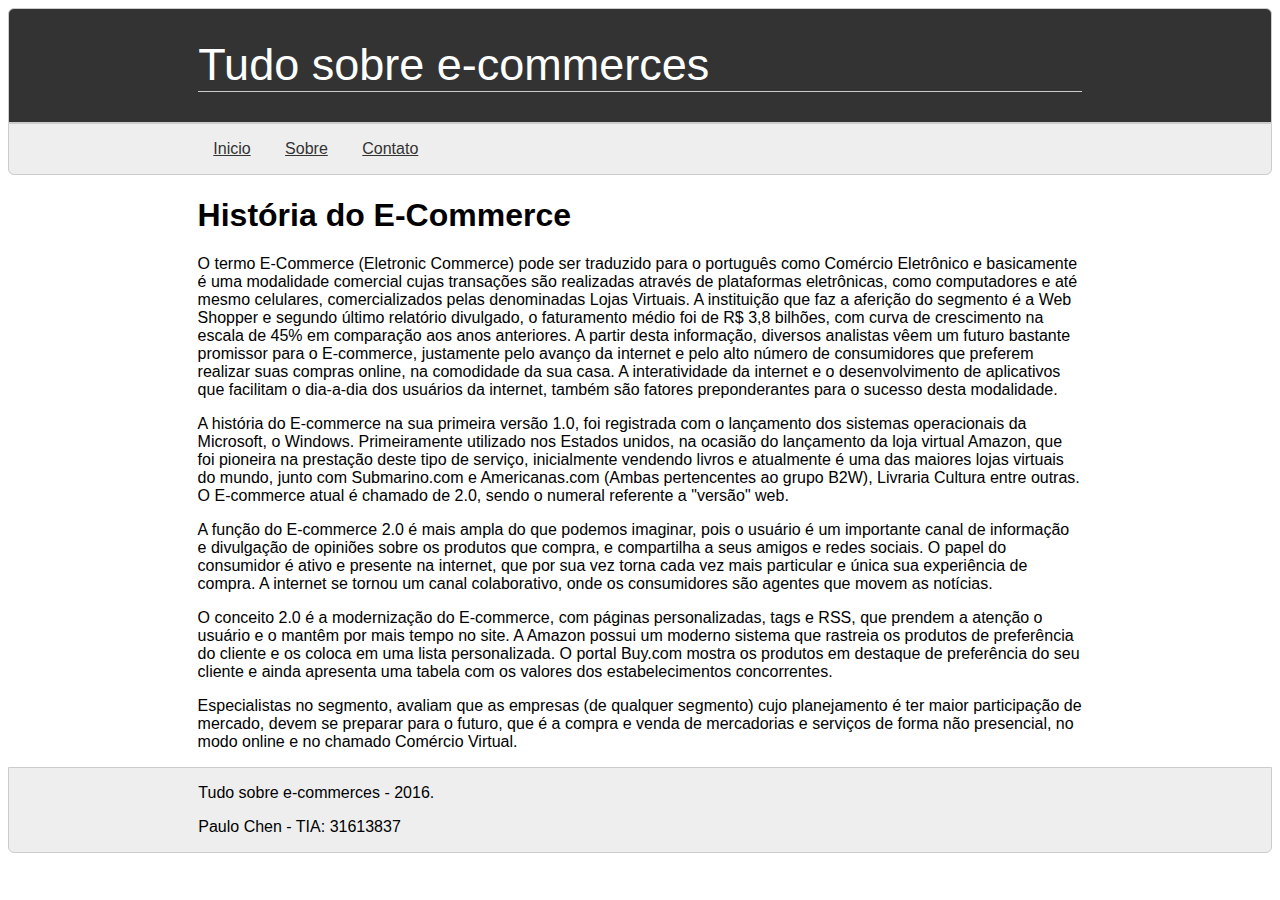
==== commit 4d93fcb0: "Merge 02c913720b004d5df6206165d32c79a4cc78892e into e86faaccdd0d74721934987eb08ab347699fc09f" ====
--- a/index.html
+++ b/index.html
@@ -1,684 +1,45 @@
 <!DOCTYPE html>
 <html>
-<head>
-	<meta charset="UTF-8">
-	<meta name="description" content="Províncias e territórios do Canadá">
-	<meta name="author"  content="Bruno B. Cardoso">
-	<meta http-equiv="X-UA-Compatible" content="IE=edge">
-  	<meta name="viewport" content="width=device-width, initial-scale=1">
-  	<link rel="stylesheet" href="assets/css/bootstrap.min.css">
-	<link rel="stylesheet" href="assets/css/styles.css">
-	<link href="https://fonts.googleapis.com/css?family=Michroma" rel="stylesheet">
-	<link rel="stylesheet" href="https://maxcdn.bootstrapcdn.com/font-awesome/4.7.0/css/font-awesome.min.css">
+	<head>
+		<meta charset=utf-8>
+		<title>E-Commerce</title>
+		<link rel="stylesheet" href="style.css">
+	</head>
+</html>
+<body>
+	<header>
+		<div class="inner">
+			<h1>Tudo sobre e-commerces</h1>
+		</div>
+	</header>
 
-	<title>Descubra o Canadá</title>
-</head>
-<body>
-	<!-- Navbar -->
-	<nav class="navbar navbar-inverse  navbar-fixed-top">
-		<div class="container-fluid">
-			<div class="navbar-header">
-				<button type="button" class="navbar-toggle" data-toggle="collapse" data-target="#myNavbar">
-					<span class="icon-bar"></span>
-					<span class="icon-bar"></span>
-					<span class="icon-bar"></span>
-				</button>
-				<a class="navbar-brand" href="#">Descubra o Canadá</a>
-			</div>
-			<div class="collapse navbar-collapse" id="myNavbar">
-				<ul class="nav navbar-nav">
-					<li class="active"><a href="#">Home</a></li>
-					<li class="dropdown">
-						<a class="dropdown-toggle" data-toggle="dropdown" href="#">Províncias
-						<span class="caret"></span></a>
-						<ul class="dropdown-menu">
-							<li><a href="#AB">Alberta</a></li>
-							<li><a href="#BC">Colúmbia Britânica</a></li>
-							<li><a href="#PE">Ilha do Príncipe Eduardo</a></li>
-							<li><a href="#MB">Manitoba</a></li>
-							<li><a href="#NB">Nova Brunswick</a></li>
-							<li><a href="#NS">Nova Escócia</a></li>
-							<li><a href="#ON">Ontário</a></li>
-							<li><a href="#QB">Quebec</a></li>
-							<li><a href="#SK">Saskatchewan</a></li>
-							<li><a href="#NL">Terra Nova e Labrador</a></li>
-						</ul>
-					</li>
-					<li class="dropdown">
-						<a class="dropdown-toggle" data-toggle="dropdown" href="#">Territórios
-						<span class="caret"></span></a>
-						<ul class="dropdown-menu">
-							<li><a href="#NU">Nunavut</a></li>
-							<li><a href="#NT">Territórios do Noroeste</a></li>
-							<li><a href="#YT">Yukon</a></li>
-						</ul>
-					</li>
-				</ul>
-			</div>
+	<nav class="menu">
+		<div class="inner">
+			<ul>
+				<li><a href="./index.html">Inicio</a></li>
+				<li><a href="./sobre.html">Sobre</a></li>
+				<li><a href="./contato.html">Contato</a></li>
+			</ul>
 		</div>
 	</nav>
 
-	<!-- Carousel -->
-	<div id="myCarousel" class="carousel slide hidden-xs">
-      <div class="carousel-inner">
-        <div class="item active img-0">
-          <div class="container">
-            <div class="carousel-caption">
-              <h1>Descubra o Canadá</h1>
-		      <p class="lead">Imagens e conteúdo das províncias e territórios do Canadá.</p>
-		      <a class="btn btn-large btn-primary" href="#">Ver mais</a>
-            </div>
-          </div>
-        </div>
-        <div class="item img-1">
-          <div class="container">
-            <div class="carousel-caption">
-              <h1>Alberta</h1>
-		      <p class="lead">Alberta é uma das dez províncias do Canadá, sendo parte das Províncias das Pradarias e das Províncias Ocidentais.</p>
-		      <a class="btn btn-large btn-primary" href="#">Ver mais</a>
-            </div>
-          </div>
-        </div>
-        <div class="item img-2">
-          <div class="container">
-            <div class="carousel-caption">
-              <h1>Colúmbia Britânica</h1>
-              <p class="lead">A Colúmbia Britânica (British Columbia) é uma província do oeste do Canadá ao longo das costas do Oceano Pacífico. É a terceira maior província do Canadá, tanto em área quanto em população. </p>
-              <a class="btn btn-large btn-primary" href="http://www.cic.gc.ca/English/newcomers/pt/bc.asp">Ver mais</a>
-            </div>
-          </div>
-        </div>
-        <div class="item img-3">
-          <div class="container">
-            <div class="carousel-caption">
-              <h1>Ilha do Príncipe Eduardo</h1>
-		      <p class="lead">Editar.</p>
-		      <a class="btn btn-large btn-primary" href="#">Ver mais</a>
-            </div>
-          </div>
-        </div>
-        <div class="item img-4">
-          <div class="container">
-            <div class="carousel-caption">
-              <h1>Manitoba</h1>
-              <p class="lead">Editar.</p>
-              <a class="btn btn-large btn-primary" href="#">Ver mais</a>
-            </div>
-          </div>
-        </div>
-		<div class="item img-5">
-		  <div class="container">
-		    <div class="carousel-caption">
-		      <h1>Nova Brunswick</h1>
-		      <p class="lead">Editar.</p>
-		      <a class="btn btn-large btn-primary" href="#">Ver mais</a>
-		    </div>
-		  </div>
-		</div>  
-		<div class="item img-6">
-		  <div class="container">
-		    <div class="carousel-caption">
-		      <h1>Nova Escócia</h1>
-		      <p class="lead">Editar.</p>
-		      <a class="btn btn-large btn-primary" href="#">Ver mais</a>
-		    </div>
-		  </div>
+	<section class="content">
+		<div class="inner">
+			<h1>História do E-Commerce</h1>
+		
+			<p>O termo E-Commerce (Eletronic Commerce) pode ser traduzido para o português como Comércio Eletrônico e basicamente é uma modalidade comercial cujas transações são realizadas através de plataformas eletrônicas, como computadores e até mesmo celulares, comercializados pelas denominadas Lojas Virtuais. A instituição que faz a aferição do segmento é a Web Shopper e segundo último relatório divulgado, o faturamento médio foi de R$ 3,8 bilhões, com curva de crescimento na escala de 45% em comparação aos anos anteriores. A partir desta informação, diversos analistas vêem um futuro bastante promissor para o E-commerce, justamente pelo avanço da internet e pelo alto número de consumidores que preferem realizar suas compras online, na comodidade da sua casa. A interatividade da internet e o desenvolvimento de aplicativos que facilitam o dia-a-dia dos usuários da internet, também são fatores preponderantes para o sucesso desta modalidade.</p>
+			<p>A história do E-commerce na sua primeira versão 1.0, foi registrada com o lançamento dos sistemas operacionais da Microsoft, o Windows. Primeiramente utilizado nos Estados unidos, na ocasião do lançamento da loja virtual Amazon, que foi pioneira na prestação deste tipo de serviço, inicialmente vendendo livros e atualmente é uma das maiores lojas virtuais do mundo, junto com Submarino.com e Americanas.com (Ambas pertencentes ao grupo B2W), Livraria Cultura entre outras. O E-commerce atual é chamado de 2.0, sendo o numeral referente a "versão" web.</p>
+			<p>A função do E-commerce 2.0 é mais ampla do que podemos imaginar, pois o usuário é um importante canal de informação e divulgação de opiniões sobre os produtos que compra, e compartilha a seus amigos e redes sociais. O papel do consumidor é ativo e presente na internet, que por sua vez torna cada vez mais particular e única sua experiência de compra. A internet se tornou um canal colaborativo, onde os consumidores são agentes que movem as notícias.</p>
+			<p>O conceito 2.0 é a modernização do E-commerce, com páginas personalizadas, tags e RSS, que prendem a atenção o usuário e o mantêm por mais tempo no site. A Amazon possui um moderno sistema que rastreia os produtos de preferência do cliente e os coloca em uma lista personalizada. O portal Buy.com mostra os produtos em destaque de preferência do seu cliente e ainda apresenta uma tabela com os valores dos estabelecimentos concorrentes.</p>
+
+			<p>Especialistas no segmento, avaliam que as empresas (de qualquer segmento) cujo planejamento é ter maior participação de mercado, devem se preparar para o futuro, que é a compra e venda de mercadorias e serviços de forma não presencial, no modo online e no chamado Comércio Virtual.</p>
 		</div>
-		<div class="item img-7">
-		  <div class="container">
-		    <div class="carousel-caption">
-		      <h1>Ontário</h1>
-              <p class="lead">Ontário (em inglês: Ontario) é uma das dez províncias do Canadá. Ontário é a mais populosa província do Canadá. Cerca de um terço da população canadense vive na província.</p>
-              <a class="btn btn-large btn-primary" href="http://www.cic.gc.ca/English/newcomers/pt/on.asp">Ver mais</a>
-		    </div>
-		  </div>
+	</section>
+
+	<footer class="footer">
+		<div class="inner">
+			<p>Tudo sobre e-commerces - 2016.</p>
+			<p>Paulo Chen - TIA: 31613837</p>
 		</div>
-		<div class="item img-8">
-		  <div class="container">
-		    <div class="carousel-caption">
-		      <h1>Quebec</h1>
-              <p class="lead">O Quebec ou Quebeque (em francês [Le] Québec) é uma das dez províncias do Canadá. É a maior província do país, e a segunda mais populosa do Canadá, com cerca de 24% da população do país.</p>
-              <a class="btn btn-large btn-primary" href="http://www.cic.gc.ca/English/newcomers/pt/qc.asp">Ver mais</a>
-		    </div>
-		  </div>
-		</div>
-		<div class="item img-9">
-		  <div class="container">
-		    <div class="carousel-caption">
-		      <h1>Saskatchewan</h1>
-		      <p class="lead">Saskatchewan é uma das dez províncias do Canadá, parte das Províncias das Pradarias e das Províncias Ocidentais.O nome da província origina-se do rio Saskatchewan, que foi assim nomeado pela tribo nativo americana Cree, que significa "rio que corre velozmente". </p>
-		      <a class="btn btn-large btn-primary" href="#">Ver mais</a>
-		    </div>
-		  </div>
-		</div>
-		<div class="item img-10">
-		  <div class="container">
-		    <div class="carousel-caption">
-		      <h1>Terra Nova e Labrador</h1>
-		      <p class="lead">Editar.</p>
-		      <a class="btn btn-large btn-primary" href="#">Ver mais</a>
-		    </div>
-		  </div>
-		</div>	
-		<div class="item img-11">
-		  <div class="container">
-		    <div class="carousel-caption">
-		      <h1>Nunavut</h1>
-		      <p class="lead">Editar.</p>
-		      <a class="btn btn-large btn-primary" href="#">Ver mais</a>
-		    </div>
-		  </div>
-		</div>	
-		<div class="item img-12">
-		  <div class="container">
-		    <div class="carousel-caption">
-		      <h1>Territórios do Noroeste</h1>
-		      <p class="lead">Editar.</p>
-		      <a class="btn btn-large btn-primary" href="#">Ver mais</a>
-		    </div>
-		  </div>
-		</div>	
-		<div class="item img-13">
-		  <div class="container">
-		    <div class="carousel-caption">
-		      <h1>Yukon</h1>
-		      <p class="lead">Editar.</p>
-		      <a class="btn btn-large btn-primary" href="#">Ver mais</a>
-		    </div>
-		  </div>
-		</div>	
-	  </div> 
-        <!-- Left and right controls -->
-        <a class="left carousel-control" href="#myCarousel" role="button" data-slide="prev">
-          <span class="glyphicon glyphicon-chevron-left" aria-hidden="true"></span>
-          <span class="sr-only">Previous</span>
-        </a>
-        <a class="right carousel-control" href="#myCarousel" role="button" data-slide="next">
-          <span class="glyphicon glyphicon-chevron-right" aria-hidden="true"></span>
-          <span class="sr-only">Next</span>
-        </a>
-    </div> 
-
-	<!-- Content -->
-
-	<!--Provincias -->
-
-
-	<div class="hidden-xs">
-	<header id="AB" class="header-content">
-	    <div class="container text-right">
-	    	<h1>ALBERTA</h1>
-	    </div>
-    </header>
-    <div class="item img-1">
-    	<div class="row slideanim">
-    		<div class="col-md-6">
-				
-			</div>
-		</div>
-    </div>
-
-    <header id="BC" class="header-content">
-    	<div class="container text-right">
-    		<h1>COLUMBIA BRITÂNICA</h1>
-    	</div>
-    </header>
-    <div class="item img-2">
-    	<div class="row slideanim">
-    		<div class="col-md-6">
-				
-			</div>
-		</div>
-    </div>
-
-    <header id="PE" class="header-content">
-    	<div class="container text-right">
-    		<h1>ILHA DO PRÍNCIPE EDUARDO</h1>
-    	</div>
-    </header>
-    <div class="item img-3">
-    	<div class="row slideanim">
-    		<div class="col-md-6">
-				
-			</div>
-		</div>
-    </div>
-
-    <header id="MB" class="header-content">
-    	<div class="container text-right">
-    		<h1>MANITOBA</h1>
-    	</div>
-    </header>
-    <div class="item img-4">
-    	<div class="row slideanim">
-    		<div class="col-md-6">
-				
-			</div>
-		</div>
-    </div>    
-
-    <header id="NB" class="header-content">
-    	<div class="container text-right">
-    		<h1>NOVA BRUNSWICK</h1>
-    	</div>
-    </header>
-    <div class="item img-5">
-    	<div class="row slideanim">
-    		<div class="col-md-6">
-				
-			</div>
-		</div>
-    </div>
-
-    <header id="NS" class="header-content">
-    	<div class="container text-right">
-    		<h1>NOVA ESCÓCIA</h1>
-    	</div>
-    </header>
-    <div class="item img-6">
-    	<div class="row slideanim">
-    		<div class="col-md-6">
-				
-			</div>
-		</div>
-    </div>
-
-    <header id="ON" class="header-content">
-    	<div class="container text-right">
-    		<h1>ONTÁRIO</h1>
-    	</div>
-    </header>
-    <div class="item img-7">
-    	<div class="row slideanim">
-    		<div class="col-md-6">
-				
-			</div>
-		</div>
-    </div>
-
-    <header id="QB"  class="header-content">
-    	<div class="container text-right">
-    		<h1>QUEBEC</h1>
-    	</div>
-    </header>
-    <div class="item img-8">
-    	<div class="row slideanim">
-    		<div class="col-md-6">
-				
-			</div>
-		</div>
-    </div>
-
-    <header id="SK" class="header-content">
-    	<div class="container text-right">
-    		<h1>SASKATCHEWAN</h1>
-    	</div>
-    </header>
-    <div class="item img-9">
-    	<div class="row slideanim">
-    		<div class="col-md-6">
-				
-			</div>
-		</div>
-    </div>
-
-    <header id="NL" class="header-content">
-    	<div class="container text-right">
-    		<h1>TERRA NOVA E LABRADOR</h1>
-    	</div>
-    </header>
-    <div class="item img-10">
-    	<div class="row slideanim">
-    		<div class="col-md-6">
-				
-			</div>
-		</div>
-    </div>
-    <!-- Fim Províncias -->
-    <!--Territorios-->
-    <header id="NU" class="header-content">
-    	<div class="container text-right">
-    		<h1>NUNAVUT</h1>
-    	</div>
-    </header>
-    <div class="item img-11">
-    	<div class="row slideanim">
-    		<div class="col-md-6">
-				
-			</div>
-		</div>
-    </div>
-
-    <header id="NT" class="header-content">
-    	<div class="container text-right">
-    		<h1>TERRITÓRIOS DO NOROESTE</h1>
-    	</div>
-    </header>
-    <div class="item img-12">
-    	<div class="row slideanim">
-    		<div class="col-md-6">
-				
-			</div>
-		</div>
-    </div>
-
-    <header id="YT" class="header-content">
-    	<div class="container text-right">
-    		<h1>YUKON</h1>
-    	</div>
-    </header>
-    <div class="item img-13">
-    	<div class="row slideanim">
-    		<div class="col-md-6">
-				
-			</div>
-		</div>
-    </div>
-    </div>
-
-<!--Mobile devices-->
-    <div class="bgimage hidden-sm hidden-md hidden-lg"> </div>
-
-    <div class="hidden-sm hidden-md hidden-lg">
-    	<div class="panel-group" id="accordion">
-
-		  <div class="panel panel-default">
-		    <div class="panel-heading">	    
-		    <div class="pull-left">
-		      <h2 class="panel-title">
-		        <p data-toggle="collapse" data-parent="#accordion" href="#collapse1">
-		        Alberta</p>  
-		      </h2>
-		    </div>
-		    <div class="pull-right">
-		    	<span class="glyphicon glyphicon-plus fa-3x"></span>
-		    </div>
-		    <div class="clearfix"></div>
-
-		    </div>
-		    <div id="collapse1" class="panel-collapse collapse in">	
-			  <img class="img-responsive geo-maps" src="https://upload.wikimedia.org/wikipedia/commons/thumb/6/68/Alberta_in_Canada.svg/280px-Alberta_in_Canada.svg.png">		    
-		      <div class="panel-body">Alberta é uma das dez províncias do Canadá, parte das Províncias das Pradarias e das Províncias Ocidentais.</div>
-		    </div>
-		  </div>
-
-		  <div class="panel panel-default">
-		    <div class="panel-heading">	    
-		    <div class="pull-left">
-		      <h2 class="panel-title">
-		        <p data-toggle="collapse" data-parent="#accordion" href="#collapse2">
-		        Colúmbia Britânica</p>  
-		      </h2>
-		    </div>
-		    <div class="pull-right">
-		    	<span class="glyphicon glyphicon-plus fa-3x"></span>
-		    </div>
-		    <div class="clearfix"></div>
-
-		    </div>
-		    <div id="collapse2" class="panel-collapse collapse in">	
-			  <img class="img-responsive geo-maps" src="https://upload.wikimedia.org/wikipedia/commons/thumb/3/34/British_Columbia_in_Canada.svg/280px-British_Columbia_in_Canada.svg.png">		    
-		      <div class="panel-body">A Colúmbia Britânica (British Columbia) é uma província do oeste do Canadá ao longo das costas do Oceano Pacífico. É a terceira maior província do Canadá, tanto em área quanto em população.</div>
-		    </div>
-		  </div>
-
-		  <div class="panel panel-default">
-		    <div class="panel-heading">	    
-		    <div class="pull-left">
-		      <h2 class="panel-title">
-		        <p data-toggle="collapse" data-parent="#accordion" href="#collapse3">
-		        Ilha do Príncipe Eduardo</p>  
-		      </h2>
-		    </div>
-		    <div class="pull-right">
-		    	<span class="glyphicon glyphicon-plus fa-3x"></span>
-		    </div>
-		    <div class="clearfix"></div>
-
-		    </div>
-		    <div id="collapse3" class="panel-collapse collapse in">	
-			  <img class="img-responsive geo-maps" src="https://upload.wikimedia.org/wikipedia/commons/thumb/d/d3/Prince_Edward_Island_in_Canada.svg/280px-Prince_Edward_Island_in_Canada.svg.png">		    
-		      <div class="panel-body">Cras justo odio, dapibus ac facilisis in, egestas eget quam. Donec id elit non mi porta gravida at eget metus. Nullam id dolor id nibh ultricies vehicula ut id elit.</div>
-		    </div>
-		  </div>	
-
-		  <div class="panel panel-default">
-		    <div class="panel-heading">	    
-		    <div class="pull-left">
-		      <h2 class="panel-title">
-		        <p data-toggle="collapse" data-parent="#accordion" href="#collapse4">
-		        Manitoba</p>  
-		      </h2>
-		    </div>
-		    <div class="pull-right">
-		    	<span class="glyphicon glyphicon-plus fa-3x"></span>
-		    </div>
-		    <div class="clearfix"></div>
-
-		    </div>
-		    <div id="collapse4" class="panel-collapse collapse in">	
-			  <img class="img-responsive geo-maps" src="https://upload.wikimedia.org/wikipedia/commons/thumb/8/87/Manitoba_in_Canada.svg/280px-Manitoba_in_Canada.svg.png">		    
-		      <div class="panel-body">Cras justo odio, dapibus ac facilisis in, egestas eget quam. Donec id elit non mi porta gravida at eget metus. Nullam id dolor id nibh ultricies vehicula ut id elit.</div>
-		    </div>
-		  </div>		  	  
-
-		  <div class="panel panel-default">
-		    <div class="panel-heading">	    
-		    <div class="pull-left">
-		      <h2 class="panel-title">
-		        <p data-toggle="collapse" data-parent="#accordion" href="#collapse5">
-		        Nova Brunswick</p>  
-		      </h2>
-		    </div>
-		    <div class="pull-right">
-		    	<span class="glyphicon glyphicon-plus fa-3x"></span>
-		    </div>
-		    <div class="clearfix"></div>
-
-		    </div>
-		    <div id="collapse5" class="panel-collapse collapse in">	
-			  <img class="img-responsive geo-maps" src="https://upload.wikimedia.org/wikipedia/commons/thumb/9/9d/New_Brunswick_in_Canada.svg/280px-New_Brunswick_in_Canada.svg.png">		    
-		      <div class="panel-body">Cras justo odio, dapibus ac facilisis in, egestas eget quam. Donec id elit non mi porta gravida at eget metus. Nullam id dolor id nibh ultricies vehicula ut id elit.</div>
-		    </div>
-		  </div>
-
-		  <div class="panel panel-default">
-		    <div class="panel-heading">	    
-		    <div class="pull-left">
-		      <h2 class="panel-title">
-		        <p data-toggle="collapse" data-parent="#accordion" href="#collapse6">
-		        Nova Escócia</p>  
-		      </h2>
-		    </div>
-		    <div class="pull-right">
-		    	<span class="glyphicon glyphicon-plus fa-3x"></span>
-		    </div>
-		    <div class="clearfix"></div>
-
-		    </div>
-		    <div id="collapse6" class="panel-collapse collapse in">	
-			  <img class="img-responsive geo-maps" src="https://upload.wikimedia.org/wikipedia/commons/thumb/1/1c/Nova_Scotia_in_Canada.svg/280px-Nova_Scotia_in_Canada.svg.png">		    
-		      <div class="panel-body">Cras justo odio, dapibus ac facilisis in, egestas eget quam. Donec id elit non mi porta gravida at eget metus. Nullam id dolor id nibh ultricies vehicula ut id elit.</div>
-		    </div>
-		  </div>
-
-		  <div class="panel panel-default">
-		    <div class="panel-heading">	    
-		    <div class="pull-left">
-		      <h2 class="panel-title">
-		        <p data-toggle="collapse" data-parent="#accordion" href="#collapse7">
-		        Ontário</p>  
-		      </h2>
-		    </div>
-		    <div class="pull-right">
-		    	<span class="glyphicon glyphicon-plus fa-3x"></span>
-		    </div>
-		    <div class="clearfix"></div>
-
-		    </div>
-		    <div id="collapse7" class="panel-collapse collapse in">	
-			  <img class="img-responsive geo-maps" src="https://upload.wikimedia.org/wikipedia/commons/thumb/6/68/Alberta_in_Canada.svg/280px-Alberta_in_Canada.svg.png">		    
-		      <div class="panel-body">Ontário (em inglês: Ontario) é uma das dez províncias do Canadá. Ontário é a mais populosa província do Canadá. Cerca de um terço da população canadense vive na província.</div>
-		    </div>
-		  </div>
-
-		  <div class="panel panel-default">
-		    <div class="panel-heading">	    
-		    <div class="pull-left">
-		      <h2 class="panel-title">
-		        <p data-toggle="collapse" data-parent="#accordion" href="#collapse8">
-		        Quebec</p>  
-		      </h2>
-		    </div>
-		    <div class="pull-right">
-		    	<span class="glyphicon glyphicon-plus fa-3x"></span>
-		    </div>
-		    <div class="clearfix"></div>
-
-		    </div>
-		    <div id="collapse8" class="panel-collapse collapse in">	
-			  <img class="img-responsive geo-maps" src="https://upload.wikimedia.org/wikipedia/commons/thumb/6/68/Alberta_in_Canada.svg/280px-Alberta_in_Canada.svg.png">		    
-		      <div class="panel-body">O Quebec ou Quebeque (em francês [Le] Québec) é uma das dez províncias do Canadá. É a maior província do país, e a segunda mais populosa do Canadá, com cerca de 24% da população do país.</div>
-		    </div>
-		  </div>
-
-		  <div class="panel panel-default">
-		    <div class="panel-heading">	    
-		    <div class="pull-left">
-		      <h2 class="panel-title">
-		        <p data-toggle="collapse" data-parent="#accordion" href="#collapse9">
-		        Saskatchewan</p>  
-		      </h2>
-		    </div>
-		    <div class="pull-right">
-		    	<span class="glyphicon glyphicon-plus fa-3x"></span>
-		    </div>
-		    <div class="clearfix"></div>
-
-		    </div>
-		    <div id="collapse9" class="panel-collapse collapse in">	
-			  <img class="img-responsive geo-maps" src="https://upload.wikimedia.org/wikipedia/commons/thumb/6/68/Alberta_in_Canada.svg/280px-Alberta_in_Canada.svg.png">		    
-		      <div class="panel-body">Saskatchewan é uma das dez províncias do Canadá, parte das Províncias das Pradarias e das Províncias Ocidentais.O nome da província origina-se do rio Saskatchewan, que foi assim nomeado pela tribo nativo americana Cree, que significa "rio que corre velozmente".</div>
-		    </div>
-		  </div>
-
-		  <div class="panel panel-default">
-		    <div class="panel-heading">	    
-		    <div class="pull-left">
-		      <h2 class="panel-title">
-		        <p data-toggle="collapse" data-parent="#accordion" href="#collapse10">
-		        Saskatchewan</p>  
-		      </h2>
-		    </div>
-		    <div class="pull-right">
-		    	<span class="glyphicon glyphicon-plus fa-3x"></span>
-		    </div>
-		    <div class="clearfix"></div>
-
-		    </div>
-		    <div id="collapse10" class="panel-collapse collapse in">	
-			  <img class="img-responsive geo-maps" src="https://upload.wikimedia.org/wikipedia/commons/thumb/6/68/Alberta_in_Canada.svg/280px-Alberta_in_Canada.svg.png">		    
-		      <div class="panel-body">Saskatchewan é uma das dez províncias do Canadá, parte das Províncias das Pradarias e das Províncias Ocidentais.O nome da província origina-se do rio Saskatchewan, que foi assim nomeado pela tribo nativo americana Cree, que significa "rio que corre velozmente".</div>
-		    </div>
-		  </div>
-
-		  <div class="panel panel-default">
-		    <div class="panel-heading">	    
-		    <div class="pull-left">
-		      <h2 class="panel-title">
-		        <p data-toggle="collapse" data-parent="#accordion" href="#collapse11">
-		        Terra Nova e Labrador</p>  
-		      </h2>
-		    </div>
-		    <div class="pull-right">
-		    	<span class="glyphicon glyphicon-plus fa-3x"></span>
-		    </div>
-		    <div class="clearfix"></div>
-
-		    </div>
-		    <div id="collapse11" class="panel-collapse collapse in">	
-			  <img class="img-responsive geo-maps" src="https://upload.wikimedia.org/wikipedia/commons/thumb/6/68/Alberta_in_Canada.svg/280px-Alberta_in_Canada.svg.png">		    
-		      <div class="panel-body">Cras justo odio, dapibus ac facilisis in, egestas eget quam. Donec id elit non mi porta gravida at eget metus. Nullam id dolor id nibh ultricies vehicula ut id elit.</div>
-		    </div>
-		  </div>
-
-		  <div class="panel panel-default">
-		    <div class="panel-heading">	    
-		    <div class="pull-left">
-		      <h2 class="panel-title">
-		        <p data-toggle="collapse" data-parent="#accordion" href="#collapse12">
-		        Nunavut</p>  
-		      </h2>
-		    </div>
-		    <div class="pull-right">
-		    	<span class="glyphicon glyphicon-plus fa-3x"></span>
-		    </div>
-		    <div class="clearfix"></div>
-
-		    </div>
-		    <div id="collapse12" class="panel-collapse collapse in">	
-			  <img class="img-responsive geo-maps" src="https://upload.wikimedia.org/wikipedia/commons/thumb/6/68/Alberta_in_Canada.svg/280px-Alberta_in_Canada.svg.png">		    
-		      <div class="panel-body">Cras justo odio, dapibus ac facilisis in, egestas eget quam. Donec id elit non mi porta gravida at eget metus. Nullam id dolor id nibh ultricies vehicula ut id elit.</div>
-		    </div>
-		  </div>
-
-		  <div class="panel panel-default">
-		    <div class="panel-heading">	    
-		    <div class="pull-left">
-		      <h2 class="panel-title">
-		        <p data-toggle="collapse" data-parent="#accordion" href="#collapse13">
-		        Territórios do Noroeste</p>  
-		      </h2>
-		    </div>
-		    <div class="pull-right">
-		    	<span class="glyphicon glyphicon-plus fa-3x"></span>
-		    </div>
-		    <div class="clearfix"></div>
-
-		    </div>
-		    <div id="collapse13" class="panel-collapse collapse in">	
-			  <img class="img-responsive geo-maps" src="https://upload.wikimedia.org/wikipedia/commons/thumb/6/68/Alberta_in_Canada.svg/280px-Alberta_in_Canada.svg.png">		    
-		      <div class="panel-body">Cras justo odio, dapibus ac facilisis in, egestas eget quam. Donec id elit non mi porta gravida at eget metus. Nullam id dolor id nibh ultricies vehicula ut id elit.</div>
-		    </div>
-		  </div>
-
-		  <div class="panel panel-default">
-		    <div class="panel-heading">	    
-		    <div class="pull-left">
-		      <h2 class="panel-title">
-		        <p data-toggle="collapse" data-parent="#accordion" href="#collapse14">
-		        Yukon</p>  
-		      </h2>
-		    </div>
-		    <div class="pull-right">
-		    	<span class="glyphicon glyphicon-plus fa-3x"></span>
-		    </div>
-		    <div class="clearfix"></div>
-
-		    </div>
-		    <div id="collapse14" class="panel-collapse collapse in">	
-			  <img class="img-responsive geo-maps" src="https://upload.wikimedia.org/wikipedia/commons/thumb/6/68/Alberta_in_Canada.svg/280px-Alberta_in_Canada.svg.png">		    
-		      <div class="panel-body">Cras justo odio, dapibus ac facilisis in, egestas eget quam. Donec id elit non mi porta gravida at eget metus. Nullam id dolor id nibh ultricies vehicula ut id elit.</div>
-		    </div>
-		  </div>
-
-	  </div>
-	</div>
-
-<!-- Footer -->
-    <footer class="footer">
-      <div class="text-center center-block">
-      		<a href="https://br.linkedin.com/in/brunobbc" target="_blank"><i class="fa fa-linkedin-square fa-4x social" aria-hidden="true"></i></a>
-      		<a href="https://github.com/brunobcardoso" target="_blank"><i class="fa fa-github fa-4x social" aria-hidden="true"></i></i></a>
-      		<a href="https://www.freecodecamp.com/brunobcardoso" target="_blank"><i class="fa fa-free-code-camp fa-4x social" aria-hidden="true"></i></i></a>	      		
-            <a href="https://www.facebook.com/brunobcardoso" target="_blank"><i id="social-fb" class="fa fa-facebook-square fa-4x social"></i></a>
-            <a href="https://twitter.com/brunobcardoso" target="_blank"><i id="social-tw" class="fa fa-twitter-square fa-4x social"></i></a>
-            <a href="mailto:traderbbc@gmail.com" target="_blank"><i id="social-em" class="fa fa-envelope-square fa-4x social"></i></a>
-      </div>
-    </footer>
-
-	<script src="assets/js/jquery-3.1.1.min.js"></script>
-	<script src="assets/js/bootstrap.min.js"></script>
-	<script src="assets/js/script.js"></script>
-</body>
-</html>+	</footer>
+</body>--- a/style.css
+++ b/style.css
@@ -0,0 +1,113 @@
+body{
+    font-family:'Helvetica';
+}
+.inner{
+    width:70%;
+    margin:auto;
+}
+header{
+    border:1px solid #ccc;
+    border-radius:6px 6px 0 0;
+    background:#333;
+}
+header h1{
+    color:#fff;
+    text-align:left;
+    border-bottom:1px solid #ccc;
+    font-weight:100;
+    font-size: 2.8125em; /*45 / 16  */
+}
+.menu, .footer{
+    border:1px solid #ccc;
+    border-radius:0 0 6px 6px;
+    background:#eee;
+}
+.menu ul{list-style-type:none;padding:0;}
+.menu ul li{
+    display:inline;
+    margin: 0.9375em; /* 15px / 16 */
+}
+.menu ul li a{
+    color:#333;
+}
+table{
+    border:1px solid #ccc;
+    margin:auto auto auto auto;
+}
+table tr td{
+    border:1px solid #ccc;
+    text-align:center;
+    padding: 0.625em; /*10px;*/
+}
+section.body{
+    height:500px;
+}
+input, textarea{
+    display:block;
+    padding: 0.625em;
+    font-size:0.9375em;
+    font-weight:100;
+    max-width:100%;
+    border-radius:0.375em;
+    border:1px solid #ccc;
+    outline:none;
+}
+label{
+    margin-top:10px;
+    display:block;
+    font-weight:100;
+}
+input[type=submit]{
+    width:50%;
+    margin-top: 0.9375em;
+    background:#333;
+    color:#fff;
+}
+
+
+
+/* 
+1200px – Desktops, notebooks com monitores widescreen
+***********************************************************/
+@media screen and (max-width:1200px){
+    h1 {text-align: center;
+        font-family: fantasy}
+    p {text-align: center}
+    header { background-color: darkblue;}
+    .menu {background-color: whitesmoke;}
+    table {border-bottom-style: solid;}
+    .menu ul li a {
+    color:brown;
+        float: center;
+        display:flex;
+    }
+}
+/* 320px - celular */
+@media screen and (max-width:320px){
+    p {text-align: center}
+    h1 {text-align: center;
+        font-family: monospace}
+    body {background-color: azure;}
+    
+    header{
+    background-color: darkorchid;
+        text-align: justify;
+        font-size: 0.8125em;
+    }
+    .menu {float: center;
+                display: block}
+    .menu ul li a{
+    color:darkorange;
+        float: justify;
+        display: list-item;
+    }
+    
+        
+    table {border-bottom-style: dashed;
+        font-family: cursive;
+        
+        }
+    footer {font-family: cursive;
+            text-align: center;
+}
+}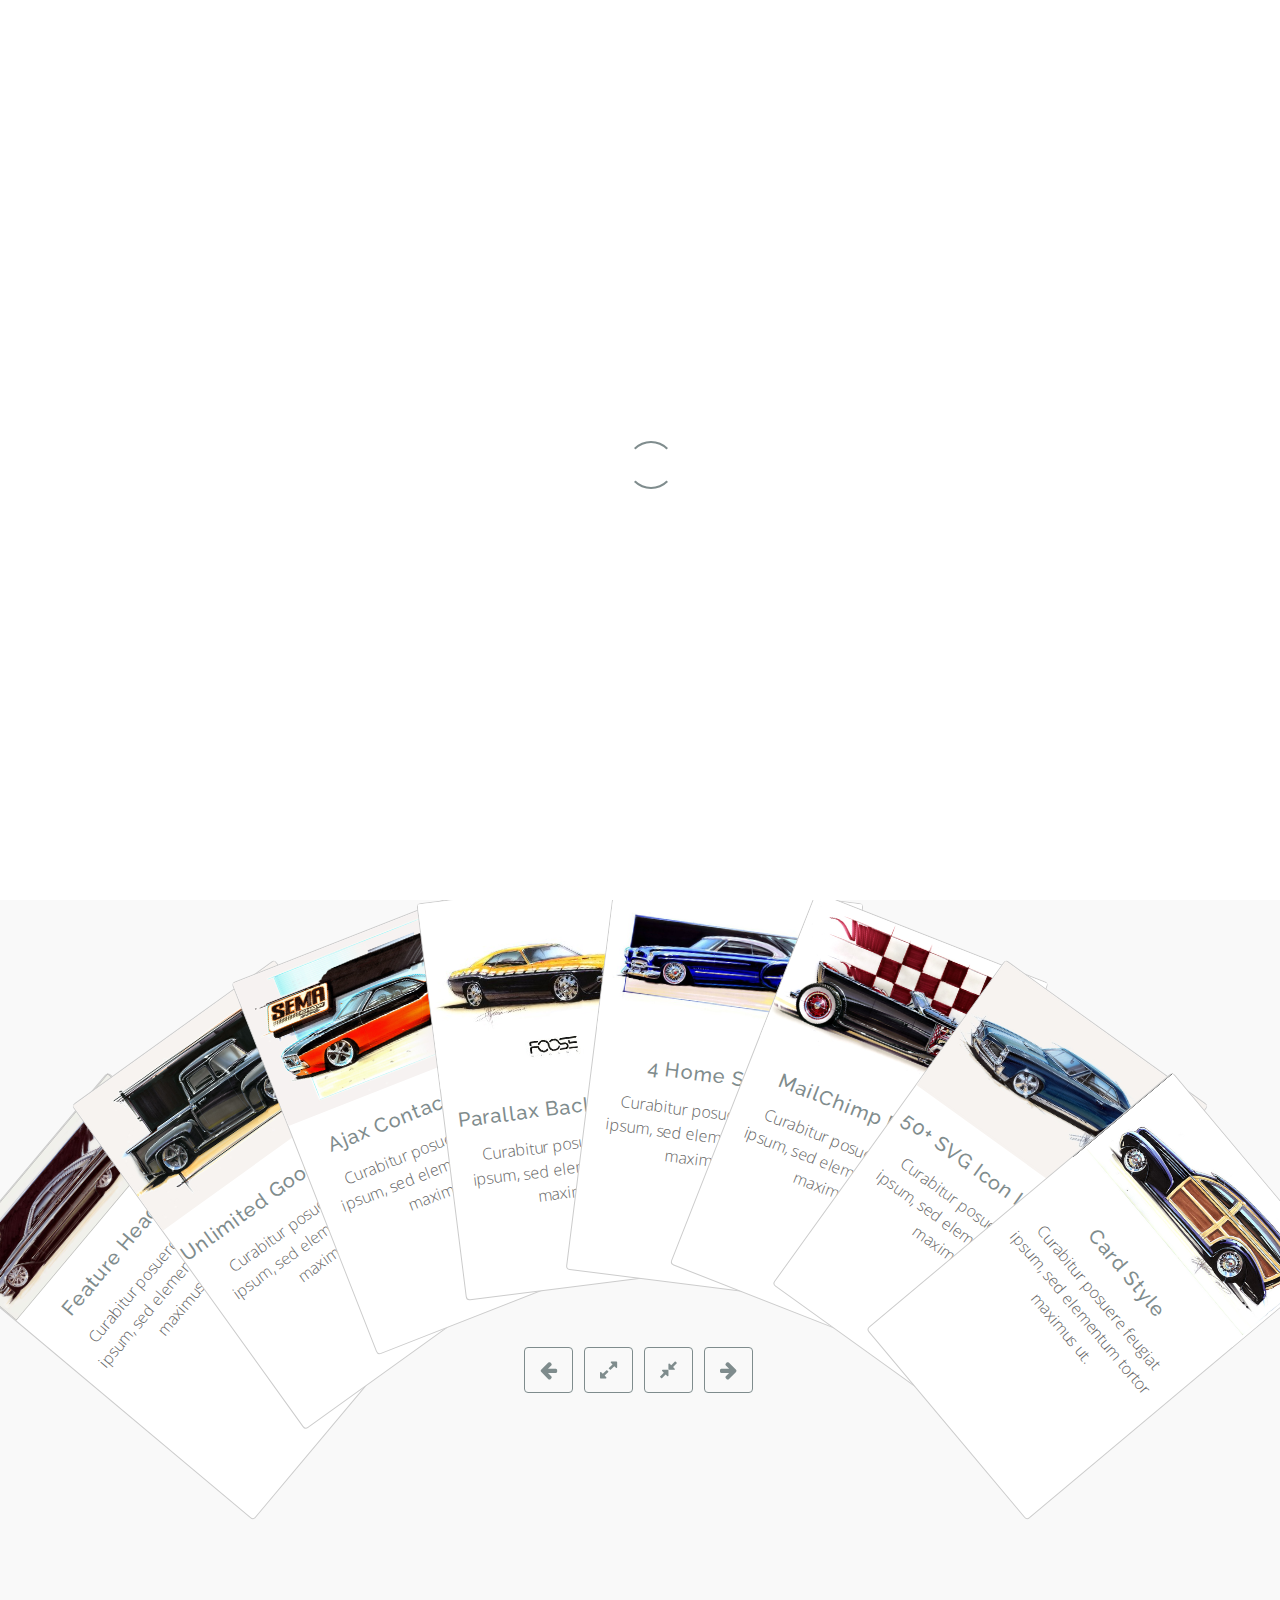
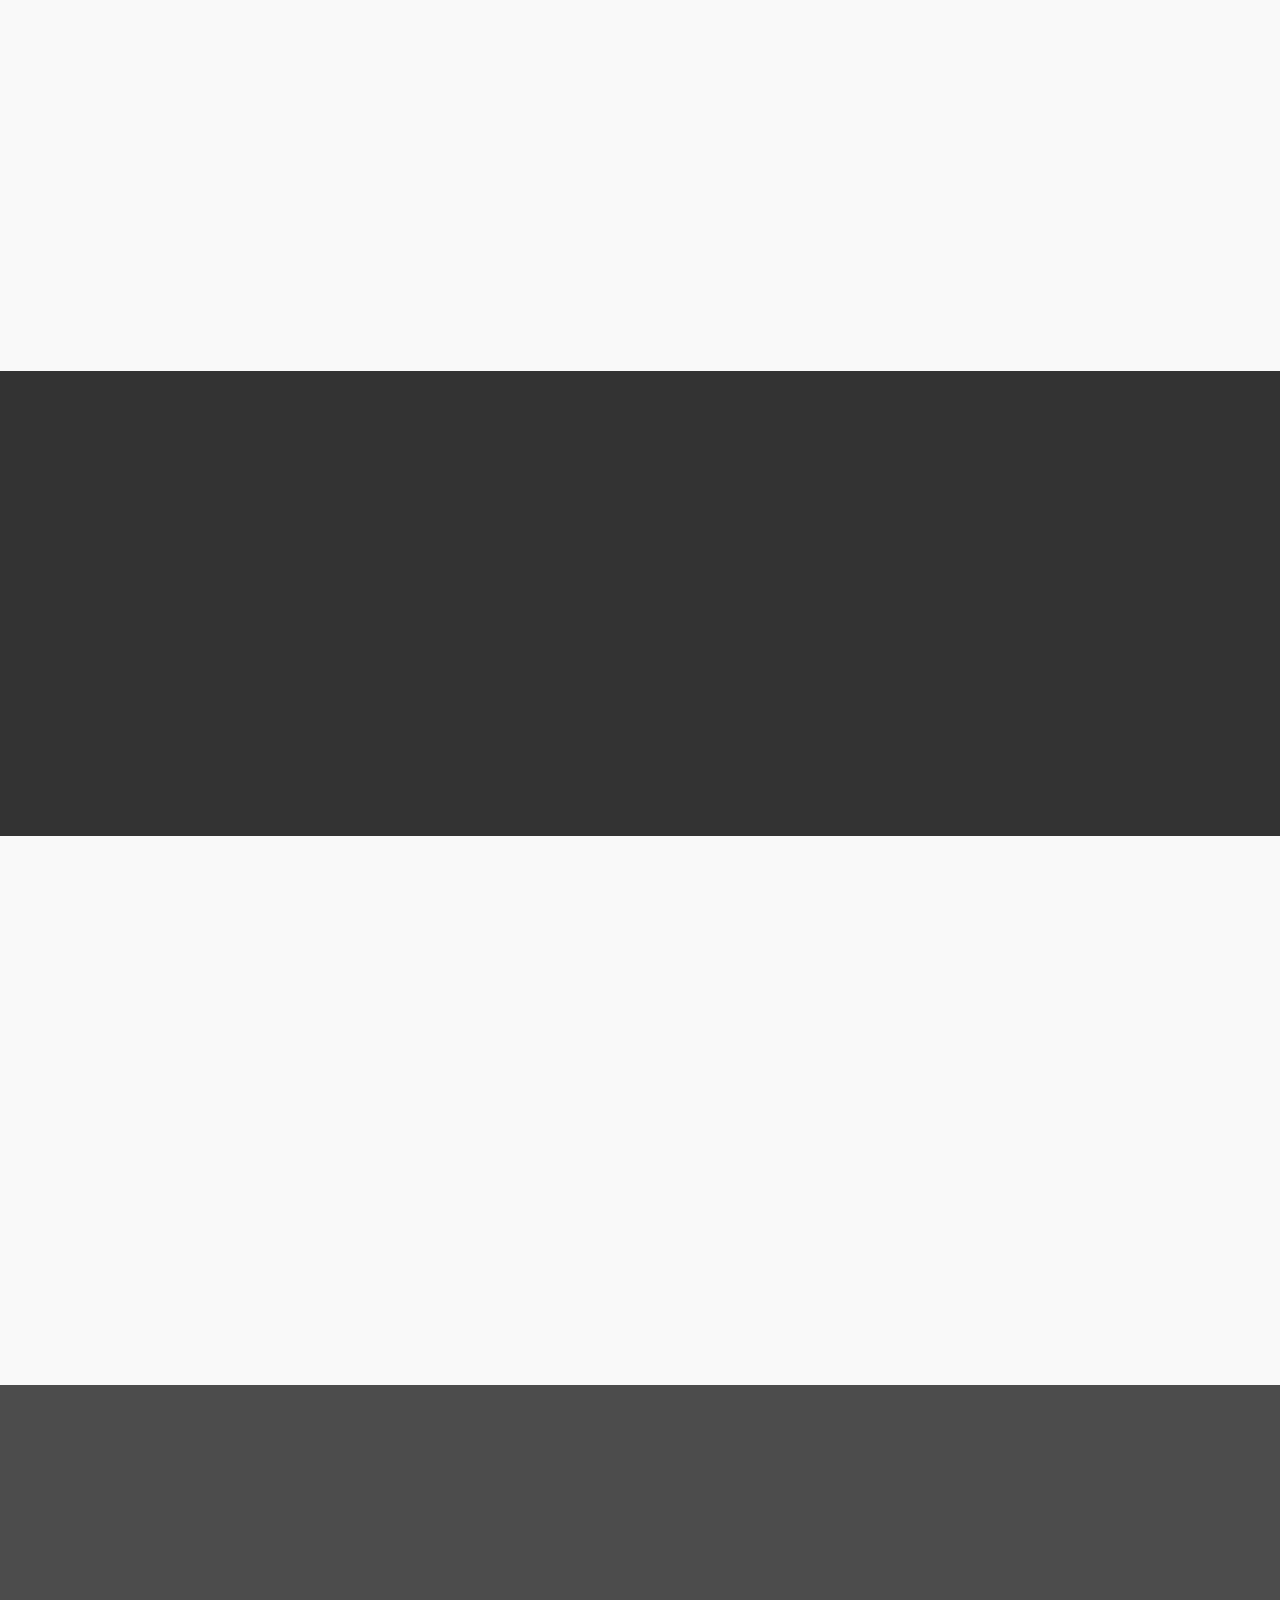
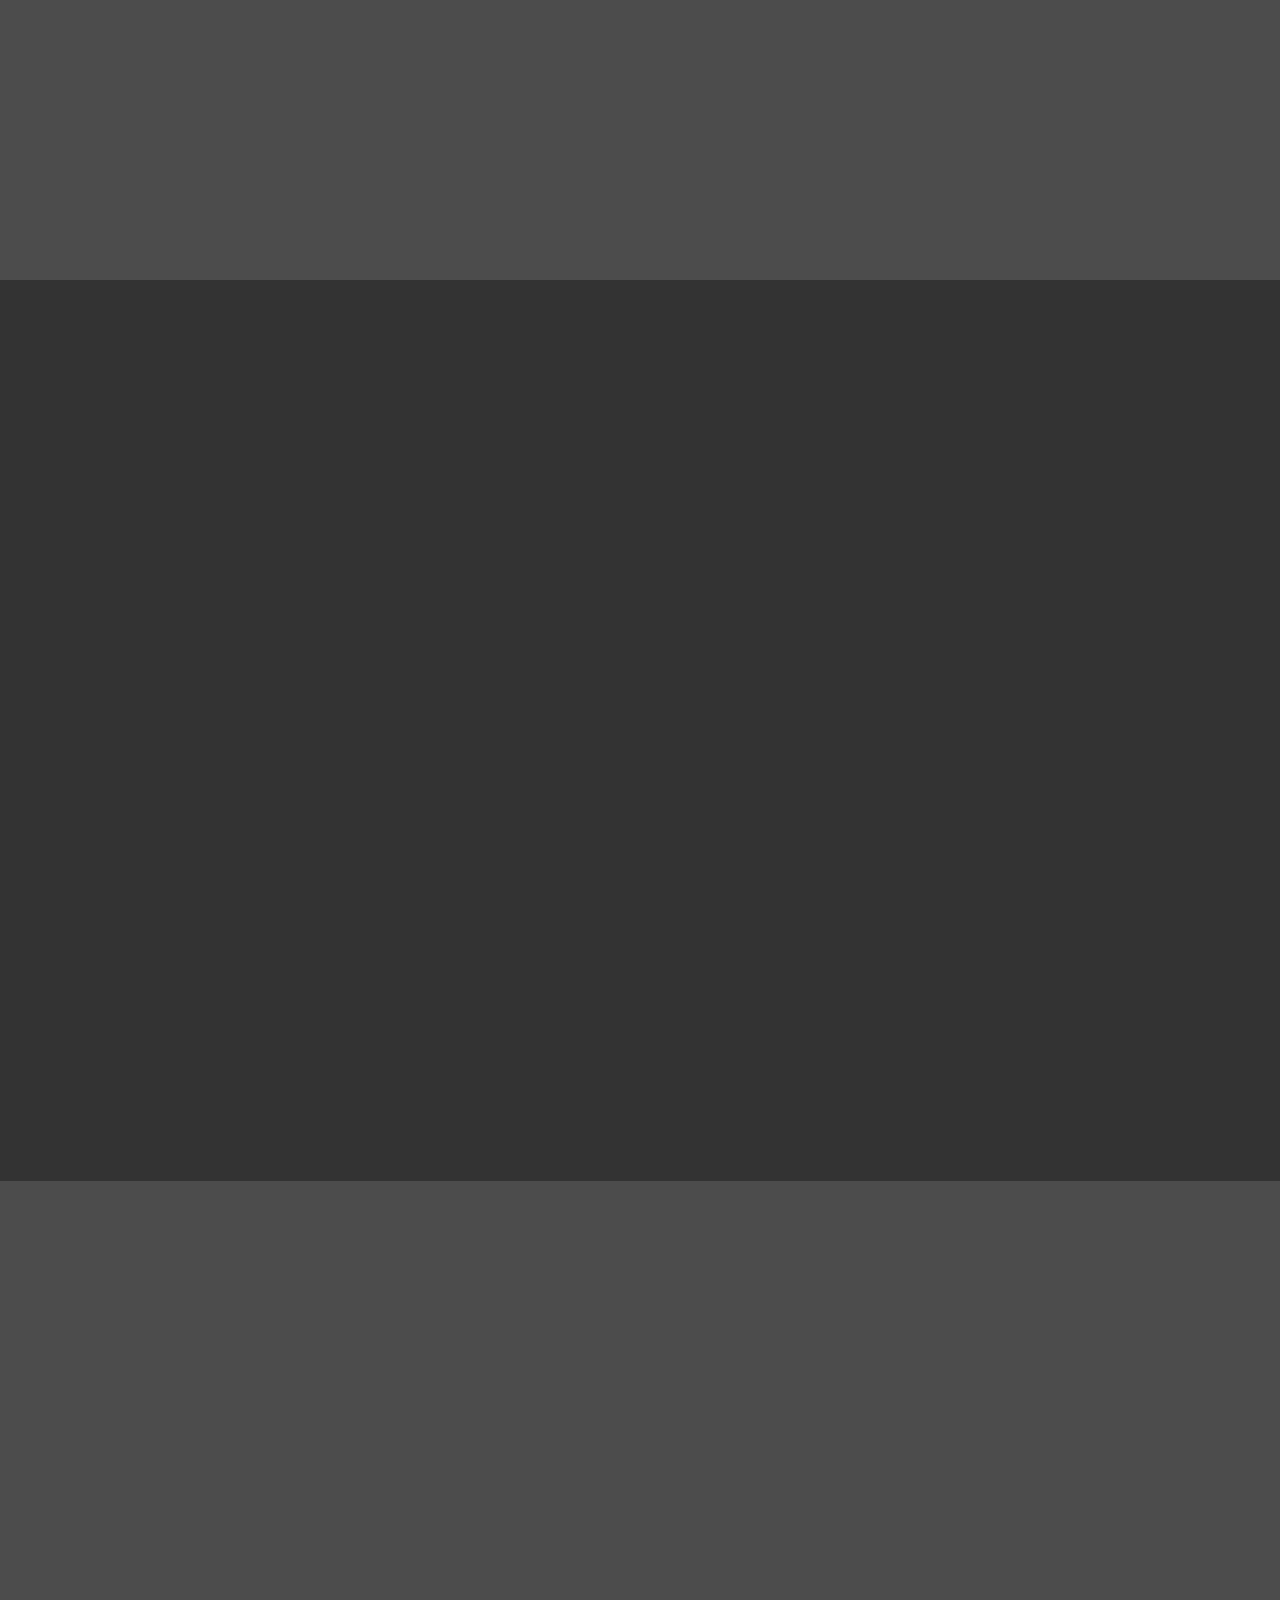
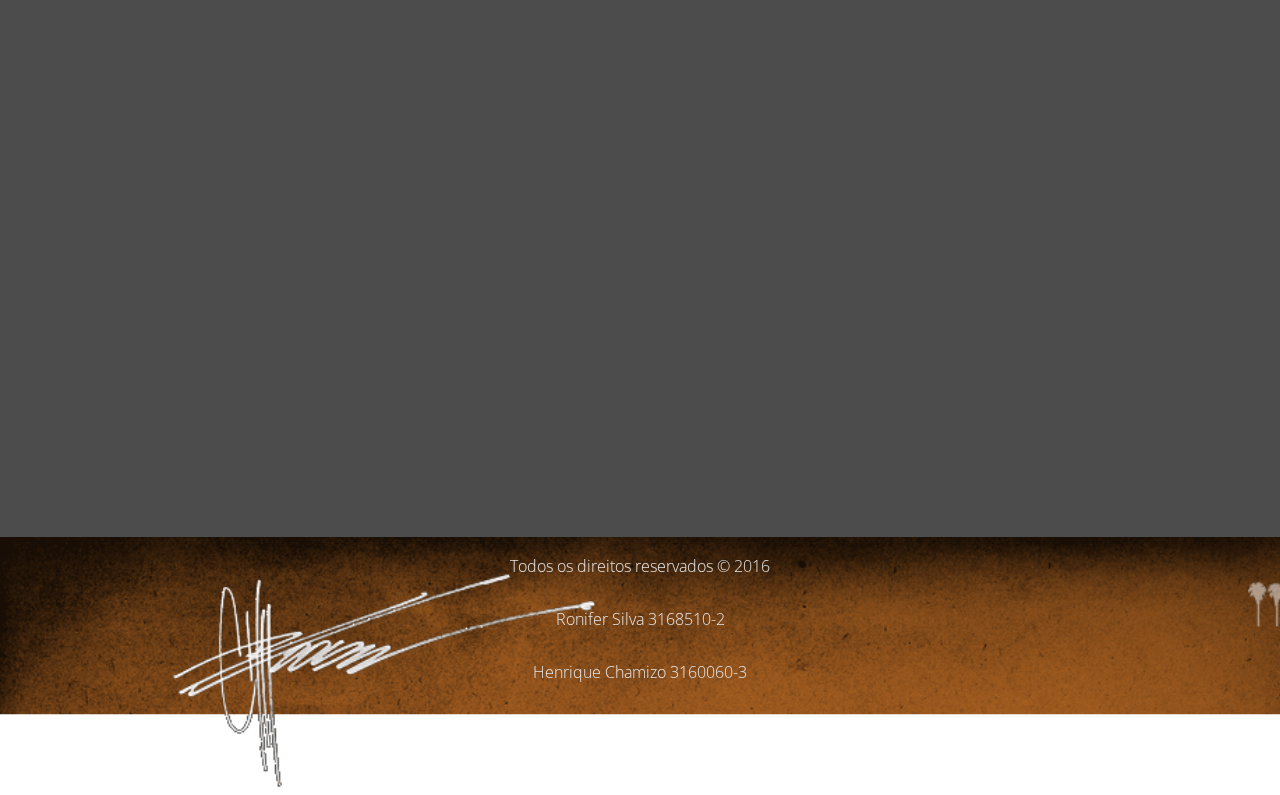
==== commit b49adab0: "ATUALIZAÇÃO TOTAL DO PROJETO" ====
--- a/index.html
+++ b/index.html
@@ -1,45 +1,512 @@
-<!DOCTYPE html>
-<html>
-	<head>
-		<meta charset=utf-8>
-		<title>E-Commerce</title>
-		<link rel="stylesheet" href="style.css">
-	</head>
-</html>
+<!DOCTYPE HTML>
+<html lang="pt-br">
+<head>
+	<title>FOOSE</title>
+	
+	<meta charset="utf-8">
+    <meta name="viewport" content="width=device-width, initial-scale=1.0">
+	<link rel="stylesheet" href="css/bootstrap.css" />
+	<link rel="stylesheet" href="css/font-awesome.min.css" />
+	<link rel="stylesheet" href="css/linea-icon.css" />
+	<link rel="stylesheet" href="css/fancy-buttons.css" />
+	<link href='http://fonts.googleapis.com/css?family=Bangers' rel='stylesheet' type='text/css'>
+	<link href='http://fonts.googleapis.com/css?family=Roboto+Slab:300,700,400' rel='stylesheet' type='text/css'>
+	<link href='http://fonts.googleapis.com/css?family=Raleway:600,400,300' rel='stylesheet' type='text/css'>
+	<link href='http://fonts.googleapis.com/css?family=Open+Sans:400,300,600,700' rel='stylesheet' type='text/css'>
+	<link rel="stylesheet" href="css/animate.css" />
+	<link rel="stylesheet" href="css/jquery.vegas.css" />
+	<link rel="stylesheet" href="css/baraja.css" />
+	<link rel="stylesheet" href="css/jquery.bxslider.css" />
+	<link rel="stylesheet" href="css/style.css" />
+	<link rel="stylesheet" href="css/responsive.css" />
+	<link rel="stylesheet" id="scheme-source" href="css/schemes/gray.css" />
+	
+	
+</head>
 <body>
-	<header>
-		<div class="inner">
-			<h1>Tudo sobre e-commerces</h1>
-		</div>
-	</header>
-
-	<nav class="menu">
-		<div class="inner">
-			<ul>
-				<li><a href="./index.html">Inicio</a></li>
-				<li><a href="./sobre.html">Sobre</a></li>
-				<li><a href="./contato.html">Contato</a></li>
-			</ul>
-		</div>
-	</nav>
-
-	<section class="content">
-		<div class="inner">
-			<h1>História do E-Commerce</h1>
+	<!--=== Preloader section starts ===-->
+	<section id="preloader">
+		<div class="loading-circle fa-spin"></div>
+	</section>
+	<!--=== Preloader section Ends ===-->
+	
+	<!--=== Header section Starts ===-->
+	<div id="header" class="header-section">
+		<!-- sticky-bar Starts-->
+		<div class="sticky-bar-wrap">
+			<div class="sticky-section">
+				<div id="topbar-hold" class="nav-hold container">
+					<nav class="navbar" role="navigation">
+						<div class="navbar-header" style="width: 30%;">
+							<button type="button" class="navbar-toggle collapsed" data-toggle="collapse" data-target=".navbar-responsive-collapse">
+									<span class="sr-only">Toggle navigation</span>
+									<span class="icon-bar"></span>
+									<span class="icon-bar"></span>
+									<span class="icon-bar"></span>
+							</button>
+							<!--=== Site Name ===-->
+							<a class="site-name navbar-brand" href="#"><img style="width: 30%;" src="images/foose.png"/></a>
+						</div>
+						
+						<!-- Main Navigation menu Starts -->
+						<div class="collapse navbar-collapse navbar-responsive-collapse">
+							<ul class="nav navbar-nav navbar-right">
+								<li class="current"><a href="#header">FOOSE</a></li>
+								<li><a href="#section-feature">PALHETA</a></li>
+								<li><a href="#step-1">HISTORIA</a></li>
+								<li><a href="#section-screenshots">GALERIA</a></li>
+								<li><a href="#section-contact">CONTATO</a></li>
+							</ul>
+						</div>
+						<!-- Main Navigation menu ends-->
+					</nav>
+				</div>
+			</div>
+		</div>
+		<!-- sticky-bar Ends-->
+		<!--=== Header section Ends ===-->
 		
-			<p>O termo E-Commerce (Eletronic Commerce) pode ser traduzido para o português como Comércio Eletrônico e basicamente é uma modalidade comercial cujas transações são realizadas através de plataformas eletrônicas, como computadores e até mesmo celulares, comercializados pelas denominadas Lojas Virtuais. A instituição que faz a aferição do segmento é a Web Shopper e segundo último relatório divulgado, o faturamento médio foi de R$ 3,8 bilhões, com curva de crescimento na escala de 45% em comparação aos anos anteriores. A partir desta informação, diversos analistas vêem um futuro bastante promissor para o E-commerce, justamente pelo avanço da internet e pelo alto número de consumidores que preferem realizar suas compras online, na comodidade da sua casa. A interatividade da internet e o desenvolvimento de aplicativos que facilitam o dia-a-dia dos usuários da internet, também são fatores preponderantes para o sucesso desta modalidade.</p>
-			<p>A história do E-commerce na sua primeira versão 1.0, foi registrada com o lançamento dos sistemas operacionais da Microsoft, o Windows. Primeiramente utilizado nos Estados unidos, na ocasião do lançamento da loja virtual Amazon, que foi pioneira na prestação deste tipo de serviço, inicialmente vendendo livros e atualmente é uma das maiores lojas virtuais do mundo, junto com Submarino.com e Americanas.com (Ambas pertencentes ao grupo B2W), Livraria Cultura entre outras. O E-commerce atual é chamado de 2.0, sendo o numeral referente a "versão" web.</p>
-			<p>A função do E-commerce 2.0 é mais ampla do que podemos imaginar, pois o usuário é um importante canal de informação e divulgação de opiniões sobre os produtos que compra, e compartilha a seus amigos e redes sociais. O papel do consumidor é ativo e presente na internet, que por sua vez torna cada vez mais particular e única sua experiência de compra. A internet se tornou um canal colaborativo, onde os consumidores são agentes que movem as notícias.</p>
-			<p>O conceito 2.0 é a modernização do E-commerce, com páginas personalizadas, tags e RSS, que prendem a atenção o usuário e o mantêm por mais tempo no site. A Amazon possui um moderno sistema que rastreia os produtos de preferência do cliente e os coloca em uma lista personalizada. O portal Buy.com mostra os produtos em destaque de preferência do seu cliente e ainda apresenta uma tabela com os valores dos estabelecimentos concorrentes.</p>
-
-			<p>Especialistas no segmento, avaliam que as empresas (de qualquer segmento) cujo planejamento é ter maior participação de mercado, devem se preparar para o futuro, que é a compra e venda de mercadorias e serviços de forma não presencial, no modo online e no chamado Comércio Virtual.</p>
-		</div>
-	</section>
-
-	<footer class="footer">
-		<div class="inner">
-			<p>Tudo sobre e-commerces - 2016.</p>
-			<p>Paulo Chen - TIA: 31613837</p>
-		</div>
-	</footer>
-</body>+		<!--=== Home Section Starts ===-->
+		<div id="section-home" class="home-section-wrap center">
+			<div class="section-overlay"></div>
+			<div class="container home">
+				<div class="row">
+					<h1 class="well-come"><img style="width: 30%;" src="images/foose.png"/></h1>
+					
+					<div class="col-md-8 col-md-offset-2">
+						<p class="intro-message">Chip Foose é um renomado designer de carros, que trabalha para uma diversidade de empresas automotivas que o conhecem por seus desenhos de linhas arrojadas e por sua grande criatividade.</p>
+					</div>
+				</div>
+			</div>
+		</div>
+		<!--=== Home Section Ends ===-->
+	</div>
+	
+	
+	<!--=== Features section Starts ===-->
+	<section id="section-feature" class="feature-wrap">
+		<div class="container features center">
+			<div class="row">
+				<div class="col-lg-12">
+						<!--Features container Starts -->
+						<ul id="card-ul" class="features-hold baraja-container">
+						
+							<!-- Single Feature Starts -->
+							<li class="single-feature" title="Card style">
+								<img src="images/1.png" alt="" class="feature-image" /><!-- Feature Icon -->
+								<h4 class="feature-title color-scheme">Card style</h4>
+								<p class="feature-text">
+									Curabitur posuere feugiat ipsum, sed elementum tortor maximus ut.
+								</p>
+								
+							</li>
+							<!-- Single Feature Ends -->
+							
+							<!-- Single Feature Starts -->
+							<li class="single-feature" title="50+ SVG Icon included">
+								<img src="images/2.jpg" alt="" class="feature-image" /><!-- Feature Icon -->
+								<h4 class="feature-title color-scheme">50+ SVG Icon included</h4>
+								<p class="feature-text">
+									Curabitur posuere feugiat ipsum, sed elementum tortor maximus ut
+								</p>
+							</li>
+							<!-- Single Feature Ends -->
+							
+							<!-- Single Feature Starts -->
+							<li class="single-feature" title="MailChimp Ready">
+								<img src="images/3.jpg" alt="" class="feature-image" /><!-- Feature Icon -->
+								<h4 class="feature-title color-scheme">MailChimp Ready</h4>
+								<p class="feature-text">
+									Curabitur posuere feugiat ipsum, sed elementum tortor maximus ut
+								</p>
+							</li>
+							<!-- Single Feature Ends -->
+							
+							<!-- Single Feature Starts -->
+							<li class="single-feature" title="4 home style">
+								<img src="images/4.jpg" alt="" class="feature-image" /><!-- Feature Icon -->
+								<h4 class="feature-title color-scheme">4 home style</h4>
+								<p class="feature-text">
+									Curabitur posuere feugiat ipsum, sed elementum tortor maximus ut
+								</p>
+							</li>
+							<!-- Single Feature Ends -->
+							
+							<!-- Single Feature Starts -->
+							<li class="single-feature" title="Parallax Backgrounds">
+								<img src="images/5.jpg" alt="" class="feature-image" /><!-- Feature Icon -->
+								<h4 class="feature-title color-scheme">Parallax Backgrounds</h4>
+								<p class="feature-text">
+									Curabitur posuere feugiat ipsum, sed elementum tortor maximus ut
+								</p>
+							</li>
+							<!-- Single Feature Ends -->
+							
+							<!-- Single Feature Starts -->
+							<li class="single-feature" title="Ajax contact form">
+								<img src="images/6.jpg" alt="" class="feature-image" /><!-- Feature Icon -->
+								<h4 class="feature-title color-scheme">Ajax contact form</h4>
+								<p class="feature-text">
+									Curabitur posuere feugiat ipsum, sed elementum tortor maximus ut
+								</p>
+							</li>
+							<!-- Single Feature Ends -->
+							
+							<!-- Single Feature Starts -->
+							<li class="single-feature" title="unlimited Google fonts">
+								<img src="images/7.jpg" alt="" class="feature-image" /><!-- Feature Icon -->
+								<h4 class="feature-title color-scheme">unlimited Google fonts</h4>
+								<p class="feature-text">
+									Curabitur posuere feugiat ipsum, sed elementum tortor maximus ut
+								</p>
+							</li>
+							<!-- Single Feature Ends -->
+							
+							<!-- Single Feature Starts -->
+							<li class="single-feature" title="Feature heading">
+								<img src="images/8.jpg" alt="" class="feature-image" /><!-- Feature Icon -->
+								<h4 class="feature-title color-scheme">Feature heading</h4>
+								<p class="feature-text">
+									Curabitur posuere feugiat ipsum, sed elementum tortor maximus ut
+								</p>
+							</li>
+							<!-- Single Feature Ends -->
+						</ul>
+						<!--Features container Ends -->
+						
+						<!-- Features Controls Starts -->
+						<div class="features-control relative">
+							<button class="control-icon fancy-button button-line no-text btn-col bell" id="feature-prev" title="Previous" >
+								<span class="icon">
+									<i class="fa fa-arrow-left"></i>
+								</span>
+							</button>
+							<button class="control-icon fancy-button button-line no-text btn-col zoom" id="feature-expand" title="Expand" >
+								<span class="icon">
+									<i class="fa fa-expand"></i>
+								</span>
+							</button>
+							<button class="control-icon fancy-button button-line no-text btn-col zoom" id="feature-close" title="Collapse" >
+								<span class="icon">
+									<i class="fa fa-compress"></i>
+								</span>
+							</button>
+							<button class="control-icon fancy-button button-line no-text btn-col bell" id="feature-next" title="Next" >
+								<span class="icon">
+									<i class="fa fa-arrow-right"></i>
+								</span>
+							</button>
+						</div>
+						<!-- Features Controls Ends -->
+				</div>
+			</div>
+		</div>
+	</section>
+	<!--=== Features section Ends ===-->
+	
+	<!--=== Services section Starts ===-->
+	
+	<!--=== Services section Ends ===-->
+	
+	<!--=== Step-1 section Starts ===-->
+	<section id="step-1" class="section-step step-wrap">
+		<div class="container step animated" data-animation="bounceInLeft" data-animation-delay="700">
+			<div class="row">
+				<!-- Step Description Starts -->
+				<div class="col-md-8 step-desc">
+					<div class="col-md-2 center">
+						<div class="step-no">
+							<span class="no-inner">1</span>
+						</div>
+					</div>
+					
+					<div class="col-md-10 step-Detalhes">
+							<h3 class="step-title color-scheme">CHIP FOOSE</h3>
+							<h5>(Santa Barbara, Califórnia, 13 de Outubro de 1963)</h5>
+							<p class="step-description">Desde os <strong>três anos de idade</strong> começou a desenhar carros, e hoje se tornou um dos desenhistas de carros mais habilidosos do mundo, sendo também um construtor de carros exemplar.</p>
+					</div> <!-- End step-Detalhes -->
+				</div>
+				<!-- Step Description Ends -->
+				<div class="col-md-4 step-img">
+					<img src="images/chip.jpg" alt="" /> <!-- Step Photo Here -->
+				</div>
+			</div>
+		</div>
+	</section>
+	<!--=== Step-1 section Ends ===-->
+	
+	<!--=== Step-2 section Starts ===-->
+	<section id="step-2" class="section-step step-even step-wrap">
+		<div class="container step animated" data-animation="bounceInRight" data-animation-delay="700">
+			<div class="row">
+				<!-- Step Description Starts -->
+				<div class="col-md-8 step-desc">
+					<div class="col-md-2 center">
+						<div class="step-no">
+							<span class="no-inner">2</span>
+						</div>
+					</div>
+					
+					<div class="col-md-10 step-Detalhes">
+							<h3 class="step-title color-scheme">OVERHAULIN'</h3>
+							<p class="step-description">Overhaulin' é um programa apresentado pela TLC nos Estados Unidos e pelo canal pago Discovery no Brasil.</p>
+					</div><!-- End step-Detalhes -->
+				</div>
+				<!-- Step Description Ends -->
+				<div class="col-md-4 step-img">
+					<img src="images/overhaulin.jpg" alt="" /> <!-- Step Photo Here -->
+				</div>
+			</div>
+		</div>
+	</section>
+	<!--=== Step-2 section Ends ===-->
+		<section id="step-1" class="section-step step-wrap">
+		<div class="container step animated" data-animation="bounceInLeft" data-animation-delay="700">
+			<div class="row">
+				<!-- Step Description Starts -->
+				<div class="col-md-8 step-desc">
+					<div class="col-md-2 center">
+						<div class="step-no">
+							<span class="no-inner">1</span>
+						</div>
+					</div>
+					
+					<div class="col-md-10 step-Detalhes">
+							<h3 class="step-title color-scheme">HEMISFEAR</h3>
+							<p class="step-description">Em 2007, Foose começou a produção limitada (num total de 50 veículos) do "Hemisfear". Também conhecido como "Foose Coupe", o "Hemisfear" foi desenhado por Foose em 1990 durante a sua estadia no Centro de Artes e foi revelado publicamente em Novembro de 2006 na feira "Specialty Equipment Market Associaton" (SEMA). Um "Foose Coupe" assim como uma consulta de design com o Foose, foi leiloado no leilão de automóveis "Barrett-Jackson" na Florida nos finais de Março de 2007. Um desenho anterior do "Hemisfear" serviu de inspiração para o Plymouth <Prowler class=""></Prowler></p>
+					</div> <!-- End step-Detalhes -->
+				</div>
+				<!-- Step Description Ends -->
+				<div class="col-md-4 step-img">
+					<img src="images/hamisfear.jpg" alt="" /> <!-- Step Photo Here -->
+				</div>
+			</div>
+		</div>
+	</section>
+	
+	<!--=== Video section Starts ===-->
+	<section id="section-video" class="section-video-wrap">
+		<div class="section-overlay"></div>
+		<div class="container big-video center animated" data-animation="fadeInLeft" data-animation-delay="700">
+			<div class="row">
+				<div class="col-md-12 section-title">
+					<h3>VEJA UM POUCO</h3>
+				</div>
+				<div class="col-md-10 col-md-offset-1 video-content">
+					<video width="100%" height="100%" muted autoplay="autoplay" onreset="autoplay">
+						<source src="chip.mp4" type="video/mp4">
+						<object data="" width="100%" height="100%">
+						<embed width="100%" height="100%" src="chip.mp4">
+						</object>
+					</video>
+				</div>
+			</div>
+		</div>
+	</section>
+	<!--=== Video section Ends ===-->
+	
+	<!--=== ScreenShots section Starts ===-->
+	<section id="section-screenshots" class="screenshots-wrap">
+		<div class="container screenshots animated" data-animation="fadeInUp" data-animation-delay="1000">
+			<div class="row porfolio-container">
+				<div class="col-md-10 col-md-offset-1 center section-title">
+					<h3>ALGUNS DE SEUS PROJETOS</h3>
+				</div>
+				<!-- Single screenshot starts -->
+				<div class="col-md-4 col-sm-4 col-xs-6">
+					<div class="screenshot">
+						<div class="photo-box">
+							<img src="images/7.jpg" alt="" />
+							<div class="photo-overlay">
+								<h4>Wordpress theme</h4>
+							</div>
+							<span class="photo-zoom">
+								<a href="single-project.html" class="view-project"><i class="fa fa-search-plus fa-2x"></i></a>
+							</span>
+						</div>
+					</div>
+				</div>
+				<!-- Single screenshot ends -->
+				
+				<!-- Single screenshot starts -->
+				<div class="col-md-4 col-sm-4 col-xs-6">
+					<div class="screenshot">
+						<div class="photo-box">
+							<img src="images/2.jpg" alt="" />
+							<div class="photo-overlay">
+								<h4>User Interface design</h4>
+							</div>
+							<span class="photo-zoom">
+								<a href="single-project-2.html" class="view-project"><i class="fa fa-search-plus fa-2x"></i></a>
+							</span>
+						</div>
+						
+					</div>
+				</div>
+				<!-- Single screenshot ends -->
+				
+				<!-- Single screenshot starts -->
+				<div class="col-md-4 col-sm-4 col-xs-6">
+					<div class="screenshot">
+						<div class="photo-box">
+							<img src="images/3.jpg" alt="" />
+							<div class="photo-overlay">
+								<h4>PSD template design</h4>
+							</div>
+							<span class="photo-zoom">
+								<a href="single-project.html" class="view-project"><i class="fa fa-search-plus fa-2x"></i></a>
+							</span>
+						</div>
+						
+					</div>
+				</div>
+				<!-- Single screenshot ends -->
+				
+				<!-- Single screenshot starts -->
+				<div class="col-md-4 col-sm-4 col-xs-6">
+					<div class="screenshot">
+						<div class="photo-box">
+							<img src="images/4.jpg" alt="" />
+							<div class="photo-overlay">
+								<h4>User Experience design</h4>
+							</div>
+							<span class="photo-zoom">
+								<a href="single-project-2.html" class="view-project"><i class="fa fa-search-plus fa-2x"></i></a>
+							</span>
+						</div>
+						
+					</div>
+				</div>
+				<!-- Single screenshot ends -->
+				
+				<!-- Single screenshot starts -->
+				<div class="col-md-4 col-sm-4 col-xs-6">
+					<div class="screenshot">
+						<div class="photo-box">
+							<img src="images/5.jpg" alt="" />
+							<div class="photo-overlay">
+								<h4>Page builder plugin</h4>
+							</div>
+							<span class="photo-zoom">
+								<a href="single-project.html" class="view-project"><i class="fa fa-search-plus fa-2x"></i></a>
+							</span>
+						</div>
+						
+					</div>
+				</div>
+				<!-- Single screenshot ends -->
+				
+				<!-- Single screenshot starts -->
+				<div class="col-md-4 col-sm-4 col-xs-6">
+					<div class="screenshot">
+						<div class="photo-box">
+							<img src="images/6.jpg" alt="" />
+							<div class="photo-overlay">
+								<h4>Corporate website</h4>
+							</div>
+							<span class="photo-zoom">
+								<a href="single-project-2.html" class="view-project"><i class="fa fa-search-plus fa-2x"></i></a>
+							</span>
+						</div>
+						
+					</div>
+				</div>
+				<!-- Single screenshot ends -->
+				
+			</div>
+			
+			<div id="portfolio-loader" class="center">
+				<div class="loading-circle fa-spin"></div>
+			</div> <!--=== Portfolio loader ===-->
+			
+			<div id="portfolio-load"></div><!--=== ajax content will be loaded here ===-->
+			
+			<div class="col-md-12 center back-button">
+				<a class="backToProject fancy-button button-line bell btn-col" href="#">
+					Back
+					<span class="icon">
+						<i class="fa fa-arrow-left"></i>
+					</span>
+				</a>
+			</div><!--=== Single portfolio back button ===-->
+		</div>
+	</section>
+	<!--=== ScreenShots section Ends ===-->	
+	<!--=== Contact section Starts ===-->
+	<section id="section-contact" class="contact-wrap">
+	<div class="section-overlay"></div>
+		<div class="container contact center animated" data-animation="flipInY" data-animation-delay="1000">
+			<div class="row">
+				<div class="col-md-8 col-md-offset-2">
+					<div class="col-md-10 col-md-offset-1 center section-title">
+						<h3>Contate-nos</h3>
+					</div>
+					
+					<div class="confirmation">
+						<p><span class="fa fa-check"></span></p>
+					</div>
+					
+					<form class="contact-form support-form">
+						
+						<div class="col-lg-12">
+							<input id="name" class="input-field form-item field-name" type="text" required="required" name="contact-name" placeholder="Nome" />
+
+							<input id="email" class="input-field form-item field-email" type="email" required="required" name="contact-email" placeholder="Email" />
+
+							<input id="subject" class="input-field form-item field-subject" type="text" required="required" name="contact-subject" placeholder="Assunto" />
+							<textarea id="message" class="textarea-field form-item field-message" rows="10" name="contact-message" placeholder="Mensagem"></textarea>
+						</div>
+						<button type="submit" class="fancy-button button-line button-white large zoom subform">
+							Enviar
+							<span class="icon">
+								<i class="fa fa-paper-plane-o"></i>
+							</span>
+						</button>
+					</form>
+				</div>
+			</div>
+		</div>
+	</section>
+	<!--=== Contact section Ends ===-->
+	
+	<!--=== Footer section Starts ===-->
+	<div id="section-footer" class="footer-wrap" style="background: url('images/footer.gif'); background-repeat: no-repeat; background-size: cover; height: 258px; width: 100%;padding-bottom: 0px; padding-top: 0px;">
+		<div class="container footer center">
+			<div class="row">
+				<div class="col-lg-12">
+					<p class="copyright">Todos os direitos reservados &copy; 2016</p>
+					<p class="copyright">Ronifer Silva 3168510-2</p>
+					<p class="copyright">Henrique Chamizo 3160060-3</p>
+				</div>
+			</div>
+		</div>
+	</div>
+	<!--=== Footer section Ends ===-->
+	
+<!--==== Js files ====-->
+<!--==== Essential files ====-->
+<script type="text/javascript" src="js/jquery-1.11.1.min.js"></script>
+<script type="text/javascript" src="js/bootstrap.min.js"></script>
+<script type="text/javascript" src="js/bootstrapValidator.min.js"></script>
+<script type="text/javascript" src="js/modernizr.js"></script>
+<script type="text/javascript" src="js/jquery.easing.1.3.js"></script>
+
+<!--==== Slider and Card style plugin ====-->
+<script type="text/javascript" src="js/jquery.baraja.js"></script>
+<script type="text/javascript" src="js/jquery.vegas.min.js"></script>
+<script type="text/javascript" src="js/jquery.bxslider.min.js"></script>
+
+<!--==== MailChimp Widget plugin ====-->
+<script type="text/javascript" src="js/jquery.ajaxchimp.min.js"></script>
+
+<!--==== Scroll and navigation plugins ====-->
+<script type="text/javascript" src="js/jquery.nicescroll.min.js"></script>
+<script type="text/javascript" src="js/jquery.nav.js"></script>
+<script type="text/javascript" src="js/jquery.appear.js"></script>
+<script type="text/javascript" src="js/jquery.fitvids.js"></script>
+
+<!--==== Custom Script files ====-->
+<script type="text/javascript" src="js/custom.js"></script>
+
+</body>
+</html>--- a/css/linea-icon.css
+++ b/css/linea-icon.css
@@ -0,0 +1,445 @@
+@charset "UTF-8";
+
+@font-face {
+  font-family: "linea-basic-10";
+  src:url("../fonts/linea-basic-10.eot");
+  src:url("../fonts/linea-basic-10.eot?#iefix") format("embedded-opentype"),
+    url("../fonts/linea-basic-10.woff") format("woff"),
+    url("../fonts/linea-basic-10.ttf") format("truetype"),
+    url("../fonts/linea-basic-10.svg#linea-basic-10") format("svg");
+  font-weight: normal;
+  font-style: normal;
+
+}
+
+[data-icon]:before {
+  font-family: "linea-basic-10" !important;
+  content: attr(data-icon);
+  font-style: normal !important;
+  font-weight: normal !important;
+  font-variant: normal !important;
+  text-transform: none !important;
+  speak: none;
+  line-height: 1;
+  -webkit-font-smoothing: antialiased;
+  -moz-osx-font-smoothing: grayscale;
+}
+
+[class^="icon-"]:before,
+[class*=" icon-"]:before {
+  font-family: "linea-basic-10" !important;
+  font-style: normal !important;
+  font-weight: normal !important;
+  font-variant: normal !important;
+  text-transform: none !important;
+  speak: none;
+  line-height: 1;
+  -webkit-font-smoothing: antialiased;
+  -moz-osx-font-smoothing: grayscale;
+}
+
+.icon-basic-accelerator:before {
+  content: "a";
+}
+.icon-basic-alarm:before {
+  content: "b";
+}
+.icon-basic-anchor:before {
+  content: "c";
+}
+.icon-basic-anticlockwise:before {
+  content: "d";
+}
+.icon-basic-archive:before {
+  content: "e";
+}
+.icon-basic-archive-full:before {
+  content: "f";
+}
+.icon-basic-ban:before {
+  content: "g";
+}
+.icon-basic-battery-charge:before {
+  content: "h";
+}
+.icon-basic-battery-empty:before {
+  content: "i";
+}
+.icon-basic-battery-full:before {
+  content: "j";
+}
+.icon-basic-battery-half:before {
+  content: "k";
+}
+.icon-basic-bolt:before {
+  content: "l";
+}
+.icon-basic-book:before {
+  content: "m";
+}
+.icon-basic-book-pen:before {
+  content: "n";
+}
+.icon-basic-book-pencil:before {
+  content: "o";
+}
+.icon-basic-bookmark:before {
+  content: "p";
+}
+.icon-basic-calculator:before {
+  content: "q";
+}
+.icon-basic-calendar:before {
+  content: "r";
+}
+.icon-basic-cards-diamonds:before {
+  content: "s";
+}
+.icon-basic-cards-hearts:before {
+  content: "t";
+}
+.icon-basic-case:before {
+  content: "u";
+}
+.icon-basic-chronometer:before {
+  content: "v";
+}
+.icon-basic-clessidre:before {
+  content: "w";
+}
+.icon-basic-clock:before {
+  content: "x";
+}
+.icon-basic-clockwise:before {
+  content: "y";
+}
+.icon-basic-cloud:before {
+  content: "z";
+}
+.icon-basic-clubs:before {
+  content: "A";
+}
+.icon-basic-compass:before {
+  content: "B";
+}
+.icon-basic-cup:before {
+  content: "C";
+}
+.icon-basic-diamonds:before {
+  content: "D";
+}
+.icon-basic-display:before {
+  content: "E";
+}
+.icon-basic-download:before {
+  content: "F";
+}
+.icon-basic-exclamation:before {
+  content: "G";
+}
+.icon-basic-eye:before {
+  content: "H";
+}
+.icon-basic-eye-closed:before {
+  content: "I";
+}
+.icon-basic-female:before {
+  content: "J";
+}
+.icon-basic-flag1:before {
+  content: "K";
+}
+.icon-basic-flag2:before {
+  content: "L";
+}
+.icon-basic-floppydisk:before {
+  content: "M";
+}
+.icon-basic-folder:before {
+  content: "N";
+}
+.icon-basic-folder-multiple:before {
+  content: "O";
+}
+.icon-basic-gear:before {
+  content: "P";
+}
+.icon-basic-geolocalize-01:before {
+  content: "Q";
+}
+.icon-basic-geolocalize-05:before {
+  content: "R";
+}
+.icon-basic-globe:before {
+  content: "S";
+}
+.icon-basic-gunsight:before {
+  content: "T";
+}
+.icon-basic-hammer:before {
+  content: "U";
+}
+.icon-basic-headset:before {
+  content: "V";
+}
+.icon-basic-heart:before {
+  content: "W";
+}
+.icon-basic-heart-broken:before {
+  content: "X";
+}
+.icon-basic-helm:before {
+  content: "Y";
+}
+.icon-basic-home:before {
+  content: "Z";
+}
+.icon-basic-info:before {
+  content: "0";
+}
+.icon-basic-ipod:before {
+  content: "1";
+}
+.icon-basic-joypad:before {
+  content: "2";
+}
+.icon-basic-key:before {
+  content: "3";
+}
+.icon-basic-keyboard:before {
+  content: "4";
+}
+.icon-basic-laptop:before {
+  content: "5";
+}
+.icon-basic-life-buoy:before {
+  content: "6";
+}
+.icon-basic-lightbulb:before {
+  content: "7";
+}
+.icon-basic-link:before {
+  content: "8";
+}
+.icon-basic-lock:before {
+  content: "9";
+}
+.icon-basic-lock-open:before {
+  content: "!";
+}
+.icon-basic-magic-mouse:before {
+  content: "\"";
+}
+.icon-basic-magnifier:before {
+  content: "#";
+}
+.icon-basic-magnifier-minus:before {
+  content: "$";
+}
+.icon-basic-magnifier-plus:before {
+  content: "%";
+}
+.icon-basic-mail:before {
+  content: "&";
+}
+.icon-basic-mail-multiple:before {
+  content: "'";
+}
+.icon-basic-mail-open:before {
+  content: "(";
+}
+.icon-basic-mail-open-text:before {
+  content: ")";
+}
+.icon-basic-male:before {
+  content: "*";
+}
+.icon-basic-map:before {
+  content: "+";
+}
+.icon-basic-message:before {
+  content: ",";
+}
+.icon-basic-message-multiple:before {
+  content: "-";
+}
+.icon-basic-message-txt:before {
+  content: ".";
+}
+.icon-basic-mixer2:before {
+  content: "/";
+}
+.icon-basic-mouse:before {
+  content: ":";
+}
+.icon-basic-notebook:before {
+  content: ";";
+}
+.icon-basic-notebook-pen:before {
+  content: "<";
+}
+.icon-basic-notebook-pencil:before {
+  content: "=";
+}
+.icon-basic-paperplane:before {
+  content: ">";
+}
+.icon-basic-pencil-ruler:before {
+  content: "?";
+}
+.icon-basic-pencil-ruler-pen:before {
+  content: "@";
+}
+.icon-basic-photo:before {
+  content: "[";
+}
+.icon-basic-picture:before {
+  content: "]";
+}
+.icon-basic-picture-multiple:before {
+  content: "^";
+}
+.icon-basic-pin1:before {
+  content: "_";
+}
+.icon-basic-pin2:before {
+  content: "`";
+}
+.icon-basic-postcard:before {
+  content: "{";
+}
+.icon-basic-postcard-multiple:before {
+  content: "|";
+}
+.icon-basic-printer:before {
+  content: "}";
+}
+.icon-basic-question:before {
+  content: "~";
+}
+.icon-basic-rss:before {
+  content: "\\";
+}
+.icon-basic-server:before {
+  content: "\e000";
+}
+.icon-basic-server2:before {
+  content: "\e001";
+}
+.icon-basic-server-cloud:before {
+  content: "\e002";
+}
+.icon-basic-server-download:before {
+  content: "\e003";
+}
+.icon-basic-server-upload:before {
+  content: "\e004";
+}
+.icon-basic-settings:before {
+  content: "\e005";
+}
+.icon-basic-share:before {
+  content: "\e006";
+}
+.icon-basic-sheet:before {
+  content: "\e007";
+}
+.icon-basic-sheet-multiple:before {
+  content: "\e008";
+}
+.icon-basic-sheet-pen:before {
+  content: "\e009";
+}
+.icon-basic-sheet-pencil:before {
+  content: "\e00a";
+}
+.icon-basic-sheet-txt:before {
+  content: "\e00b";
+}
+.icon-basic-signs:before {
+  content: "\e00c";
+}
+.icon-basic-smartphone:before {
+  content: "\e00d";
+}
+.icon-basic-spades:before {
+  content: "\e00e";
+}
+.icon-basic-spread:before {
+  content: "\e00f";
+}
+.icon-basic-spread-bookmark:before {
+  content: "\e010";
+}
+.icon-basic-spread-text:before {
+  content: "\e011";
+}
+.icon-basic-spread-text-bookmark:before {
+  content: "\e012";
+}
+.icon-basic-star:before {
+  content: "\e013";
+}
+.icon-basic-tablet:before {
+  content: "\e014";
+}
+.icon-basic-target:before {
+  content: "\e015";
+}
+.icon-basic-todo:before {
+  content: "\e016";
+}
+.icon-basic-todo-pen:before {
+  content: "\e017";
+}
+.icon-basic-todo-pencil:before {
+  content: "\e018";
+}
+.icon-basic-todo-txt:before {
+  content: "\e019";
+}
+.icon-basic-todolist-pen:before {
+  content: "\e01a";
+}
+.icon-basic-todolist-pencil:before {
+  content: "\e01b";
+}
+.icon-basic-trashcan:before {
+  content: "\e01c";
+}
+.icon-basic-trashcan-full:before {
+  content: "\e01d";
+}
+.icon-basic-trashcan-refresh:before {
+  content: "\e01e";
+}
+.icon-basic-trashcan-remove:before {
+  content: "\e01f";
+}
+.icon-basic-upload:before {
+  content: "\e020";
+}
+.icon-basic-usb:before {
+  content: "\e021";
+}
+.icon-basic-video:before {
+  content: "\e022";
+}
+.icon-basic-watch:before {
+  content: "\e023";
+}
+.icon-basic-webpage:before {
+  content: "\e024";
+}
+.icon-basic-webpage-img-txt:before {
+  content: "\e025";
+}
+.icon-basic-webpage-multiple:before {
+  content: "\e026";
+}
+.icon-basic-webpage-txt:before {
+  content: "\e027";
+}
+.icon-basic-world:before {
+  content: "\e028";
+}
--- a/css/fancy-buttons.css
+++ b/css/fancy-buttons.css
@@ -0,0 +1,1003 @@
+
+/* Basic Styles */
+.fancy-button {
+  position: relative;
+  border: 1px solid;
+  margin: 5px;
+  padding: 10px 25px;
+  text-decoration: none;
+  outline: none;
+  line-height: 100%;
+  overflow: hidden;
+  height: 40px;
+  -webkit-box-sizing: border-box;
+  -moz-box-sizing: border-box;
+  -o-box-sizing: border-box;
+  box-sizing: border-box;
+}
+.fancy-button:hover {
+  text-decoration: none;
+}
+.fancy-button .icon {
+  float: right;
+  margin-left: 14px;
+}
+.fancy-button.icon{
+display: inline-block;
+}
+.fancy-button:active .icon,
+.fancy-button:focus .icon {
+  -webkit-transform: scale(0.75);
+  -moz-transform: scale(0.75);
+  -o-transform: scale(0.75);
+  transform: scale(0.75);
+}
+.small {
+  padding: 5px 15px;
+  font-size: 1em;
+  height: 30px;
+}
+.medium {
+  padding: 10px 25px;
+  font-size: 1.15em;
+}
+.large {
+  padding: 15px 25px;
+  font-size: 1.25em;
+  height: 55px;
+}
+.fixed{
+  display: inline-block;
+  vertical-align: middle;
+}
+.fixed .icon{
+  margin-left: 20px;
+}
+
+/* Colors */
+.esmerald {
+  background-color: #2ecc71;
+}
+.esmerald:hover {
+  color: #2ecc71;
+  background-color: #fff;
+}
+.blueRiver {
+  background-color: #3498db;
+}
+.blueRiver:hover {
+  color: #3498db;
+  background-color: #fff;
+}
+.amethyst {
+  background-color: #9b59b6;
+}
+.amethyst:hover {
+  color: #9b59b6;
+  background-color: #fff;
+}
+.greenSea {
+  background-color: #16a085;
+}
+.greenSea:hover {
+  color: #16a085;
+  background-color: #fff;
+}
+.nephritis {
+  background-color: #27ae60;
+}
+.nephritis:hover {
+  color: #27ae60;
+  background-color: #fff;
+}
+.blueHole {
+  background-color: #2980b9;
+}
+.blueHole:hover {
+  color: #2980b9;
+  background-color: #fff;
+}
+.wisteria {
+  background-color: #8e44ad;
+}
+.wisteria:hover {
+  color: #8e44ad;
+  background-color: #fff;
+}
+.midnight {
+  background-color: #2c3e50;
+}
+.midnight:hover {
+  color: #2c3e50;
+  background-color: #fff;
+}
+.sun {
+  background-color: #f1c40f;
+}
+.sun:hover {
+  color: #f1c40f;
+  background-color: #fff;
+}
+.carrot {
+  background-color: #e67e22;
+}
+.carrot:hover {
+  color: #e67e22;
+  background-color: #fff;
+}
+.red {
+  border-color: #e74c3c;
+  color: #e74c3c;
+}
+.red:hover {
+  color: #e74c3c;
+  border-color: #e74c3c;
+}
+.concrete {
+  background-color: #95a5a6;
+}
+.concrete:hover {
+  color: #95a5a6;
+  background-color: #fff;
+}
+.orange {
+  background-color: #f39c12;
+}
+.orange:hover {
+  color: #f39c12;
+  background-color: #fff;
+}
+.pumpkin {
+  background-color: #d35400;
+}
+.pumpkin:hover {
+  color: #d35400;
+  background-color: #fff;
+}
+.pomegranate {
+  background-color: #c0392b;
+}
+.pomegranate:hover {
+  color: #c0392b;
+  background-color: #fff;
+}
+.asbestos {
+  background-color: #7f8c8d;
+}
+.asbestos:hover {
+  color: #7f8c8d;
+  background-color: #fff;
+}
+
+/* Shapes */
+.rounded {
+  -webkit-border-radius: 15px;
+  -moz-border-radius: 15px;
+  -o-border-radius: 15px;
+  border-radius: 15px;
+}
+.half-left-rounded {
+  -webkit-border-bottom-right-radius: 15px;
+  -moz-border-bottom-right-radius: 15px;
+  -o-border-bottom-right-radius: 15px;
+  border-bottom-right-radius: 15px;
+  -webkit-border-top-left-radius: 15px;
+  -moz-border-top-left-radius: 15px;
+  -o-border-top-left-radius: 15px;
+  border-top-left-radius: 15px;
+  -webkit-border-bottom-left-radius: 5px;
+  -moz-border-bottom-left-radius: 5px;
+  -o-border-bottom-left-radius: 5px;
+  border-bottom-left-radius: 5px;
+  -webkit-border-top-right-radius: 5px;
+  -moz-border-top-right-radius: 5px;
+  -o-border-top-right-radius: 5px;
+  border-top-right-radius: 5px;
+}
+.half-right-rounded {
+  -webkit-border-bottom-left-radius: 15px;
+  -moz-border-bottom-left-radius: 15px;
+  -o-border-bottom-left-radius: 15px;
+  border-bottom-left-radius: 15px;
+  -webkit-border-top-right-radius: 15px;
+  -moz-border-top-right-radius: 15px;
+  -o-border-top-right-radius: 15px;
+  border-top-right-radius: 15px;
+  -webkit-border-bottom-right-radius: 5px;
+  -moz-border-bottom-right-radius: 5px;
+  -o-border-bottom-right-radius: 5px;
+  border-bottom-right-radius: 5px;
+  -webkit-border-top-left-radius: 5px;
+  -moz-border-top-left-radius: 5px;
+  -o-border-top-left-radius: 5px;
+  border-top-left-radius: 5px;
+}
+
+/* Effects */
+.basic {
+  -webkit-transition: all 0.35s ease;
+  -moz-transition: all 0.35s ease;
+  -o-transition: all 0.35s ease;
+  transition: all 0.35s ease;
+}
+.basic:hover {
+  border: 1px solid;
+}
+.zoom {
+  -webkit-transition: all 0.35s ease;
+  -moz-transition: all 0.35s ease;
+  -o-transition: all 0.35s ease;
+  transition: all 0.35s ease;
+}
+.zoom:hover .icon {
+  -webkit-animation: zoom 0.25s 2 linear alternate;
+  -moz-animation: zoom 0.25s 2 linear alternate;
+  -o-animation: zoom 0.25s 2 linear alternate;
+  animation: zoom 0.25s 2 linear alternate;
+}
+.bell {
+  -webkit-transition: all 0.35s ease;
+  -moz-transition: all 0.35s ease;
+  -o-transition: all 0.35s ease;
+  transition: all 0.35s ease;
+}
+.bell:hover .icon {
+  -webkit-animation: bell 0.15s 6 linear alternate;
+  -moz-animation: bell 0.15s 6 linear alternate;
+  -o-animation: bell 0.15s 6 linear alternate;
+  animation: bell 0.15s 6 linear alternate;
+}
+.rotate {
+  -webkit-transition: all 0.35s ease;
+  -moz-transition: all 0.35s ease;
+  -o-transition: all 0.35s ease;
+  transition: all 0.35s ease;
+}
+.rotate:hover .icon {
+  -webkit-animation: rotate 1.25s ease;
+  -moz-animation: rotate 1.25s ease;
+  -o-animation: rotate 1.25s ease;
+  animation: rotate 1.25s ease;
+}
+.round {
+  -webkit-transition: all 0.35s ease;
+  -moz-transition: all 0.35s ease;
+  -o-transition: all 0.35s ease;
+  transition: all 0.35s ease;
+}
+.round:hover {
+  -webkit-border-radius: 15px;
+  -moz-border-radius: 15px;
+  -o-border-radius: 15px;
+  border-radius: 15px;
+}
+.square {
+  -webkit-transition: all 0.35s ease;
+  -moz-transition: all 0.35s ease;
+  -o-transition: all 0.35s ease;
+  transition: all 0.35s ease;
+}
+.square:hover {
+  -webkit-border-radius: 0;
+  -moz-border-radius: 0;
+  -o-border-radius: 0;
+  border-radius: 0;
+}
+.shadow {
+  -webkit-transition: all 0.35s ease;
+  -moz-transition: all 0.35s ease;
+  -o-transition: all 0.35s ease;
+  transition: all 0.35s ease;
+}
+.shadow:hover {
+  -webkit-box-shadow: 0 .1em 1em;
+  -moz-box-shadow: 0 .1em 1em;
+  -o-box-shadow: 0 .1em 1em;
+  box-shadow: 0 .1em 1em;
+}
+.move-up {
+  -webkit-transition: all 0.35s ease;
+  -moz-transition: all 0.35s ease;
+  -o-transition: all 0.35s ease;
+  transition: all 0.35s ease;
+}
+.move-up:hover {
+  margin-top: -2px;
+}
+.vertical {
+  -webkit-transition: all 0.35s ease;
+  -moz-transition: all 0.35s ease;
+  -o-transition: all 0.35s ease;
+  transition: all 0.35s ease;
+}
+.vertical:hover .icon {
+  -webkit-animation: vertical 0.75s infinite linear alternate;
+  -moz-animation: vertical 0.75s infinite linear alternate;
+  -o-animation: vertical 0.75s infinite linear alternate;
+  animation: vertical 0.75s infinite linear alternate;
+}
+.horizontal {
+  -webkit-transition: all 0.35s ease;
+  -moz-transition: all 0.35s ease;
+  -o-transition: all 0.35s ease;
+  transition: all 0.35s ease;
+}
+.horizontal:hover .icon {
+  -webkit-animation: horizontal 0.75s infinite linear alternate;
+  -moz-animation: horizontal 0.75s infinite linear alternate;
+  -o-animation: horizontal 0.75s infinite linear alternate;
+  animation: horizontal 0.75s infinite linear alternate;
+}
+.down {
+  -webkit-transition: all 0.35s ease;
+  -moz-transition: all 0.35s ease;
+  -o-transition: all 0.35s ease;
+  transition: all 0.35s ease;
+}
+.down:hover .icon {
+  -webkit-animation: down 0.75s forwards linear;
+  -moz-animation: down 0.75s forwards linear;
+  -o-animation: down 0.75s forwards linear;
+  animation: down 0.75s forwards linear;
+}
+.up {
+  -webkit-transition: all 0.35s ease;
+  -moz-transition: all 0.35s ease;
+  -o-transition: all 0.35s ease;
+  transition: all 0.35s ease;
+}
+.up:hover .icon {
+  -webkit-animation: up 0.75s forwards linear;
+  -moz-animation: up 0.75s forwards linear;
+  -o-animation: up 0.75s forwards linear;
+  animation: up 0.75s forwards linear;
+}
+.shake {
+  -webkit-transition: all 0.35s ease;
+  -moz-transition: all 0.35s ease;
+  -o-transition: all 0.35s ease;
+  transition: all 0.35s ease;
+}
+.shake:hover {
+  -webkit-animation: shake 0.005s 100 linear alternate;
+  -moz-animation: shake 0.005s 100 linear alternate;
+  -o-animation: shake 0.005s 100 linear alternate;
+  animation: shake 0.005s 100 linear alternate;
+}
+.shrink {
+  -webkit-transition: all 0.35s ease;
+  -moz-transition: all 0.35s ease;
+  -o-transition: all 0.35s ease;
+  transition: all 0.35s ease;
+}
+.shrink:hover {
+  -webkit-animation: shrink 0.15s forwards linear;
+  -moz-animation: shrink 0.15s forwards linear;
+  -o-animation: shrink 0.15s forwards linear;
+  animation: shrink 0.15s forwards linear;
+}
+.expand {
+  -webkit-transition: all 0.35s ease;
+  -moz-transition: all 0.35s ease;
+  -o-transition: all 0.35s ease;
+  transition: all 0.35s ease;
+}
+.expand:hover {
+  -webkit-animation: expand 0.15s forwards linear;
+  -moz-animation: expand 0.15s forwards linear;
+  -o-animation: expand 0.15s forwards linear;
+  animation: expand 0.15s forwards linear;
+}
+.bounce {
+  -webkit-transition: all 0.35s ease;
+  -moz-transition: all 0.35s ease;
+  -o-transition: all 0.35s ease;
+  transition: all 0.35s ease;
+}
+.bounce:hover {
+  -webkit-animation: bounce 0.25s 2 linear alternate;
+  -moz-animation: bounce 0.25s 2 linear alternate;
+  -o-animation: bounce 0.25s 2 linear alternate;
+  animation: bounce 0.25s 2 linear alternate;
+}
+
+.infinite:hover{
+ -webkit-animation-iteration-count: infinite;
+ -moz-animation-iteration-count: infinite;
+ -o-animation-iteration-count: infinite;
+ animation-iteration-count: infinite;
+ }
+.infinite:hover .icon {
+ -webkit-animation-iteration-count: infinite;
+ -moz-animation-iteration-count: infinite;
+ -o-animation-iteration-count: infinite;
+ animation-iteration-count: infinite;
+ }
+
+/* Keyframes */
+@-webkit-keyframes zoom {
+  from {
+    -webkit-transform: scale(1);
+  }
+  to {
+    -webkit-transform: scale(1.5);
+  }
+}
+@-moz-keyframes zoom {
+  from {
+    -moz-transform: scale(1);
+  }
+  to {
+    -moz-transform: scale(1.5);
+  }
+}
+@-o-keyframes zoom {
+  from {
+    -o-transform: scale(1);
+  }
+  to {
+    -o-transform: scale(1.5);
+  }
+}
+@keyframes zoom {
+  from {
+    transform: scale(1);
+  }
+  to {
+    transform: scale(1.5);
+  }
+}
+@-webkit-keyframes bell {
+  from {
+    -webkit-transform: rotate(12deg);
+  }
+  to {
+    -webkit-transform: rotate(-12deg);
+  }
+}
+@-moz-keyframes bell {
+  from {
+    -moz-transform: rotate(12deg);
+  }
+  to {
+    -moz-transform: rotate(-12deg);
+  }
+}
+@-o-keyframes bell {
+  from {
+    -o-transform: rotate(12deg);
+  }
+  to {
+    -o-transform: rotate(-12deg);
+  }
+}
+@keyframes bell {
+  from {
+    transform: rotate(12deg);
+  }
+  to {
+    transform: rotate(-12deg);
+  }
+}
+@-webkit-keyframes rotate {
+  from {
+    -webkit-transform: rotate(0deg);
+  }
+  to {
+    -webkit-transform: rotate(1080deg);
+  }
+}
+@-moz-keyframes rotate {
+  from {
+    -moz-transform: rotate(0deg);
+  }
+  to {
+    -moz-transform: rotate(1080deg);
+  }
+}
+@-o-keyframes rotate {
+  from {
+    -o-transform: rotate(0deg);
+  }
+  to {
+    -o-transform: rotate(1080deg);
+  }
+}
+@keyframes rotate {
+  from {
+    transform: rotate(0deg);
+  }
+  to {
+    transform: rotate(1080deg);
+  }
+}
+@-webkit-keyframes vertical {
+  0% {
+    margin-top: 0;
+  }
+  25% {
+    margin-top: -4px;
+  }
+  50% {
+    margin-top: 0;
+  }
+  75% {
+    margin-top: -4px;
+  }
+  100% {
+    margin-top: 0;
+  }
+}
+@-moz-keyframes vertical {
+  0% {
+    margin-top: 0;
+  }
+  25% {
+    margin-top: -4px;
+  }
+  50% {
+    margin-top: 0;
+  }
+  75% {
+    margin-top: -4px;
+  }
+  100% {
+    margin-top: 0;
+  }
+}
+@-o-keyframes vertical {
+  0% {
+    margin-top: 0;
+  }
+  25% {
+    margin-top: -4px;
+  }
+  50% {
+    margin-top: 0;
+  }
+  75% {
+    margin-top: -4px;
+  }
+  100% {
+    margin-top: 0;
+  }
+}
+@keyframes vertical {
+  0% {
+    margin-top: 0;
+  }
+  25% {
+    margin-top: -4px;
+  }
+  50% {
+    margin-top: 0;
+  }
+  75% {
+    margin-top: -4px;
+  }
+  100% {
+    margin-top: 0;
+  }
+}
+@-webkit-keyframes horizontal {
+  0% {
+    margin-right: 0;
+  }
+  25% {
+    margin-right: -4px;
+  }
+  50% {
+    margin-right: 0;
+  }
+  75% {
+    margin-right: -4px;
+  }
+  100% {
+    margin-right: 0;
+  }
+}
+@-moz-keyframes horizontal {
+  0% {
+    margin-right: 0;
+  }
+  25% {
+    margin-right: -4px;
+  }
+  50% {
+    margin-right: 0;
+  }
+  75% {
+    margin-right: -4px;
+  }
+  100% {
+    margin-right: 0;
+  }
+}
+@-o-keyframes horizontal {
+  0% {
+    margin-right: 0;
+  }
+  25% {
+    margin-right: -4px;
+  }
+  50% {
+    margin-right: 0;
+  }
+  75% {
+    margin-right: -4px;
+  }
+  100% {
+    margin-right: 0;
+  }
+}
+@keyframes horizontal {
+  0% {
+    margin-right: 0;
+  }
+  25% {
+    margin-right: -4px;
+  }
+  50% {
+    margin-right: 0;
+  }
+  75% {
+    margin-right: -4px;
+  }
+  100% {
+    margin-right: 0;
+  }
+}
+@-webkit-keyframes down {
+  0% {
+    margin-top: 0;
+  }
+  25% {
+    margin-top: 12px;
+  }
+  50% {
+    margin-top: 24px;
+  }
+  75% {
+    margin-top: 48px;
+  }
+  76% {
+    opacity: 0;
+    margin-top: -48px;
+  }
+  100% {
+    opacity: 1;
+    margin-top: 0;
+  }
+}
+@-moz-keyframes down {
+  0% {
+    margin-top: 0;
+  }
+  25% {
+    margin-top: 12px;
+  }
+  50% {
+    margin-top: 24px;
+  }
+  75% {
+    margin-top: 48px;
+  }
+  76% {
+    opacity: 0;
+    margin-top: -48px;
+  }
+  100% {
+    opacity: 1;
+    margin-top: 0;
+  }
+}
+@-o-keyframes down {
+  0% {
+    margin-top: 0;
+  }
+  25% {
+    margin-top: 12px;
+  }
+  50% {
+    margin-top: 24px;
+  }
+  75% {
+    margin-top: 48px;
+  }
+  76% {
+    opacity: 0;
+    margin-top: -48px;
+  }
+  100% {
+    opacity: 1;
+    margin-top: 0;
+  }
+}
+@keyframes down {
+  0% {
+    margin-top: 0;
+  }
+  25% {
+    margin-top: 12px;
+  }
+  50% {
+    margin-top: 24px;
+  }
+  75% {
+    margin-top: 48px;
+  }
+  76% {
+    opacity: 0;
+    margin-top: -48px;
+  }
+  100% {
+    opacity: 1;
+    margin-top: 0;
+  }
+}
+@-webkit-keyframes up {
+  0% {
+    margin-top: 0;
+  }
+  25% {
+    margin-top: -12px;
+  }
+  50% {
+    margin-top: -24px;
+  }
+  75% {
+    margin-top: -48px;
+  }
+  76% {
+    opacity: 0;
+    margin-top: 48px;
+  }
+  100% {
+    opacity: 1;
+    margin-top: 0;
+  }
+}
+@-moz-keyframes up {
+  0% {
+    margin-top: 0;
+  }
+  25% {
+    margin-top: -12px;
+  }
+  50% {
+    margin-top: -24px;
+  }
+  75% {
+    margin-top: -48px;
+  }
+  76% {
+    opacity: 0;
+    margin-top: 48px;
+  }
+  100% {
+    opacity: 1;
+    margin-top: 0;
+  }
+}
+@-o-keyframes up {
+  0% {
+    margin-top: 0;
+  }
+  25% {
+    margin-top: -12px;
+  }
+  50% {
+    margin-top: -24px;
+  }
+  75% {
+    margin-top: -48px;
+  }
+  76% {
+    opacity: 0;
+    margin-top: 48px;
+  }
+  100% {
+    opacity: 1;
+    margin-top: 0;
+  }
+}
+@keyframes up {
+  0% {
+    margin-top: 0;
+  }
+  25% {
+    margin-top: -12px;
+  }
+  50% {
+    margin-top: -24px;
+  }
+  75% {
+    margin-top: -48px;
+  }
+  76% {
+    opacity: 0;
+    margin-top: 48px;
+  }
+  100% {
+    opacity: 1;
+    margin-top: 0;
+  }
+}
+@-webkit-keyframes shake {
+  from {
+    -webkit-transform: rotate(2deg);
+  }
+  to {
+    -webkit-transform: rotate(-2deg);
+  }
+}
+@-moz-keyframes shake {
+  from {
+    -moz-transform: rotate(2deg);
+  }
+  to {
+    -moz-transform: rotate(-2deg);
+  }
+}
+@-o-keyframes shake {
+  from {
+    -o-transform: rotate(2deg);
+  }
+  to {
+    -o-transform: rotate(-2deg);
+  }
+}
+@keyframes shake {
+  from {
+    transform: rotate(2deg);
+  }
+  to {
+    transform: rotate(-2deg);
+  }
+}
+@-webkit-keyframes shrink {
+  to {
+    -webkit-transform: scale(0.9);
+  }
+}
+@-moz-keyframes shrink {
+  to {
+    -moz-transform: scale(0.9);
+  }
+}
+@-o-keyframes shrink {
+  to {
+    -o-transform: scale(0.9);
+  }
+}
+@keyframes shrink {
+  to {
+    transform: scale(0.9);
+  }
+}
+@-webkit-keyframes expand {
+  to {
+    -webkit-transform: scale(1.1);
+  }
+}
+@-moz-keyframes expand {
+  to {
+    -moz-transform: scale(1.1);
+  }
+}
+@-o-keyframes expand {
+  to {
+    -o-transform: scale(1.1);
+  }
+}
+@keyframes expand {
+  to {
+    transform: scale(1.1);
+  }
+}
+@-webkit-keyframes bounce {
+  0% {
+    -webkit-transform: rotate(0deg);
+  }
+  50% {
+    -webkit-transform: rotate(3deg);
+  }
+  100% {
+    -webkit-transform: rotate(-3deg);
+  }
+}
+@-moz-keyframes bounce {
+  0% {
+    -moz-transform: rotate(0deg);
+  }
+  50% {
+    -moz-transform: rotate(3deg);
+  }
+  100% {
+    -moz-transform: rotate(-3deg);
+  }
+}
+@-o-keyframes bounce {
+  0% {
+    -o-transform: rotate(0deg);
+  }
+  50% {
+    -o-transform: rotate(3deg);
+  }
+  100% {
+    -o-transform: rotate(-3deg);
+  }
+}
+@keyframes bounce {
+  0% {
+    transform: rotate(0deg);
+  }
+  50% {
+    transform: rotate(3deg);
+  }
+  100% {
+    transform: rotate(-3deg);
+  }
+}
+
+/* Mixins */
+.transition {
+  -webkit-transition: all 0.35s ease;
+  -moz-transition: all 0.35s ease;
+  -o-transition: all 0.35s ease;
+  transition: all 0.35s ease;
+}
+.box-sizing {
+  -webkit-box-sizing: border-box;
+  -moz-box-sizing: border-box;
+  -o-box-sizing: border-box;
+  box-sizing: border-box;
+}
+.border-radius {
+  -webkit-border-radius: 15px;
+  -moz-border-radius: 15px;
+  -o-border-radius: 15px;
+  border-radius: 15px;
+}
+.full-border-radius {
+  -webkit-border-radius: 50%;
+  -moz-border-radius: 50%;
+  -o-border-radius: 50%;
+  border-radius: 50%;
+}
+.half-left-border-radius {
+  -webkit-border-bottom-right-radius: 15px;
+  -moz-border-bottom-right-radius: 15px;
+  -o-border-bottom-right-radius: 15px;
+  border-bottom-right-radius: 15px;
+  -webkit-border-top-left-radius: 15px;
+  -moz-border-top-left-radius: 15px;
+  -o-border-top-left-radius: 15px;
+  border-top-left-radius: 15px;
+  -webkit-border-bottom-left-radius: 5px;
+  -moz-border-bottom-left-radius: 5px;
+  -o-border-bottom-left-radius: 5px;
+  border-bottom-left-radius: 5px;
+  -webkit-border-top-right-radius: 5px;
+  -moz-border-top-right-radius: 5px;
+  -o-border-top-right-radius: 5px;
+  border-top-right-radius: 5px;
+}
+.half-right-border-radius {
+  -webkit-border-bottom-left-radius: 15px;
+  -moz-border-bottom-left-radius: 15px;
+  -o-border-bottom-left-radius: 15px;
+  border-bottom-left-radius: 15px;
+  -webkit-border-top-right-radius: 15px;
+  -moz-border-top-right-radius: 15px;
+  -o-border-top-right-radius: 15px;
+  border-top-right-radius: 15px;
+  -webkit-border-bottom-right-radius: 5px;
+  -moz-border-bottom-right-radius: 5px;
+  -o-border-bottom-right-radius: 5px;
+  border-bottom-right-radius: 5px;
+  -webkit-border-top-left-radius: 5px;
+  -moz-border-top-left-radius: 5px;
+  -o-border-top-left-radius: 5px;
+  border-top-left-radius: 5px;
+}
--- a/css/baraja.css
+++ b/css/baraja.css
@@ -0,0 +1,37 @@
+.baraja-container {
+	margin: 0 auto 30px;
+	position: relative;
+	padding: 0;
+	list-style-type: none;
+}
+
+.baraja-container li {
+	width: 100%;
+	height: 100%;
+	margin: 0;
+	position: absolute;
+	top: 0;
+	left: 0;
+	cursor: pointer;
+	background: #fff;
+	pointer-events: auto;
+	-webkit-backface-visibility: hidden;
+	-moz-backface-visibility: hidden;
+	-ms-backface-visibility: hidden;
+	-o-backface-visibility: hidden;
+	backface-visibility: hidden;
+}
+
+.no-js .baraja-container {
+	width: auto;
+	height: auto;
+	text-align: center;
+}
+
+.no-js .baraja-container li {
+	position: relative;
+	display: inline-block;
+	width: 200px;
+	height: 310px;
+	margin: 10px;
+}--- a/css/style.css
+++ b/css/style.css
@@ -0,0 +1,1088 @@
+/* ===========================
+
+Author: MH Rafi
+Website: http://themegret.com
+
+============================== */
+
+/* ==================== CSS Structure ==================== 
+1. COMMON STYLES
+	- Reset Styles
+	- Common Classes
+	- Pre Loader Styles
+	
+2. HTML ELEMENTS STYLE
+	- Button Styles
+
+3. HEADER SECTION
+	- Main Navigation Styles
+	- Home section
+	
+4. FEATURE SECTION
+5. SERVICE SECTION
+6. STEP SECTION
+7. Video SECTION
+
+8. SCREENSHOT SECTION
+	- ScreenShots hover effect style
+
+9. TESTIMONIAL SECTION
+10. PRICING SECTION
+	- Folding Effect
+
+11. SUBSCIBE SECTION
+12. DOWNLOAD SECTION
+13. CONTACT SECTION
+14. FOOTER SECTION
+========================================================== */
+
+
+/* --------------- Reset Styles --------------- */
+body {
+	font-family: 'Open Sans', sans-serif;
+	font-size: 16px;
+	line-height: 28px;
+	font-weight: 300;
+	color: #666666;
+	overflow-x: hidden !important;
+	-webkit-font-smoothing: antialiased;
+}
+
+a {
+	color: #cccccc;
+	text-decoration: none;
+}
+
+a:hover, a:focus, .btn:focus {
+    text-decoration: none;
+	outline: none;
+	color: #6c6b6b
+}
+
+input:focus, textarea:focus {
+	outline: 0;
+}
+
+h1, h2, h3, h4, h5, h6 {
+	font-family: 'Raleway', sans-serif;
+	text-transform:capitalize;
+	letter-spacing: 1px;
+}
+
+h1 {
+    font-size: 72px;
+    line-height: 82px;
+}
+
+h2 {
+    font-size: 48px;
+    line-height: 60px;
+}
+
+h3 {
+    font-size: 32px;
+    line-height: 45px;
+}
+
+h4 {
+    font-size: 20px;
+    line-height: 30px;
+}
+
+h5 {
+    font-size: 18px;
+	line-height: 25px;
+}
+
+img {
+	max-width: 100%;
+	height: auto;
+}
+
+ul, ol {
+	padding-left: 0 !important;
+}
+
+li {
+	list-style: none;
+}
+
+/* --------------- Common Classes --------------- */
+.center {
+	text-align: center;
+}
+
+.left {
+	text-align: left;
+}
+
+.justify {
+	text-align: justify;
+}
+
+.strong {
+font-weight: 700;
+}
+
+.floatright {
+	float:right;
+}
+
+.floatleft {
+	float:left;
+}
+
+.floatnone {
+	float:none;
+}
+
+.fixed {
+	position:fixed;
+}
+
+.absolute {
+	position:absolute;
+}
+
+.relative {
+	position:relative;
+}
+
+.container {
+	position:relative;
+	z-index: 10;
+}
+
+.section-overlay {
+	position: absolute;
+	width: 100%;
+	height: 100%;
+}
+
+.animated {
+	visibility: hidden;
+}
+
+.visible {
+	visibility: visible;
+}
+
+.section-title {
+	margin-bottom: 48px;
+}
+
+.section-title h3, .section-title h4 {
+	color: #F4F4F4;
+	border-top: 1px solid;
+	border-bottom: 1px solid;
+	display: inline-block;
+	margin-top: 0;
+	padding: 8px 0;
+	
+}
+
+.section-overlay {
+	background: rgba(0, 0, 0, .7) !important;
+	z-index: 5;
+}
+
+
+
+/* --------------- Pre Loader Styles --------------- */
+#preloader {
+	position:fixed;
+	top: 0;
+	left: 0;
+	background-color:#FFF;
+	width: 100%;
+	height: 100%;
+	z-index: 10050;
+}
+
+.loading-circle {
+	position: absolute;
+	left: 49%;
+	top: 49%;
+	height: 48px;
+	width: 48px;
+	border-radius: 50%;
+	border-top: 2px solid #7F8C8D;
+	border-right: 2px solid rgba(0,0,0, 0);
+	border-bottom: 2px solid #7F8C8D;
+	border-left: 2px solid rgba(0,0,0, 0);
+}
+
+/* =============== HTML element styles =============== */
+/* --------------- Button Styles --------------- */
+.button-line {
+	background: transparent;
+	display: inline-block;
+	font-weight: 400;
+	border-radius: 4px;
+	border: 1px solid;
+	margin: 10px;
+	overflow: visible;
+}
+
+.no-text .icon {
+	margin: 0;
+}
+
+.btn .icon {
+	margin-left: 13px;
+}
+
+.button-white {
+	border-color: #fff;
+	color: #fff;
+}
+
+.button-white:hover {
+	border-color: #fff;
+	color: #fff;
+}
+
+
+
+/* ================ Header Section ================ */
+
+.header-section {
+	position:relative;
+}
+
+/* --------------- Main Navigation Styles --------------- */
+.sticky-bar-wrap {
+	position:fixed;
+	width: 100%;
+	z-index: 1025;
+}
+
+.sticky-section {
+	width: 100%;
+	height: 80px;
+	z-index: 1025;
+	transition: all .3s ease-in;
+	background: rgba(0,0,0, .15);
+}
+
+.nav-bg {
+	background: rgba(0,0,0, 1);
+}
+
+.site-name {
+	color: #fff;
+	font-family: 'Bangers', cursive;
+	font-size: 24px;
+	padding: 8px 15px;
+	letter-spacing: 1px;
+}
+
+.site-name span {
+	color: #fff;
+	padding: 0 13px;
+	font-weight: 400;
+	height: 35px;
+	width: 35px;
+	display: inline-block;
+	margin-right: 3px;
+	font-size: 28px;
+	line-height: 35px;
+}
+
+.nav-hold {
+	left: 0;
+	right: 0;
+	top: 0;
+	padding-top: 13px;
+	z-index: 1025;
+}
+
+ul.nav > li > a {
+	color:#fff;
+	font-size: 16px;
+	font-weight: 400;
+}
+
+ul.nav > li > a:hover, ul.nav > li > a:focus {
+	background: none !important;
+}
+
+li.current a,
+ul.nav > li > a:hover {
+color:#ccc !important;
+}
+
+.navbar-toggle .icon-bar {
+	background: #ffffff;
+}
+
+
+/* --------------- Home section --------------- */
+
+
+.section-home {
+	position:relative;
+}
+
+.home {
+	min-height: 750px;
+}
+
+.well-come {
+	position:relative;
+	font-size: 50px;
+	line-height: 62px;
+	margin-top: 240px;
+	margin-bottom: 48px;
+	color:#fff !important;
+	font-weight: 700;
+	text-transform:uppercase;
+}
+
+.well-come:after {
+position: absolute;
+content: "";
+width: 220px;
+height: 1px;
+background-color: #FFF;
+bottom: -16px;
+left: calc(50% - 110px);
+}
+
+.intro-message {
+	font-size: 20px;
+	line-height: 1.4;
+	margin-bottom: 48px;
+	color: #fff;
+}
+
+
+/* ================ Features Section ================ */
+#section-feature {
+	background-color: #f9f9f9;
+}
+
+.container.features {
+	padding-top: 132px;
+	padding-bottom: 190px;
+}
+
+.baraja-container {
+	width: 250px;
+	height: 400px;
+}
+
+.baraja-container .single-feature {
+	border: 1px solid #ccc;
+	border-radius: 4px;
+}
+
+.single-feature .feature-title {
+	margin-top: 18px;
+}
+
+.single-feature .feature-text {
+	line-height: 1.5;
+	padding: 0 10px;
+	margin-bottom: 16px;
+}
+
+.baraja-container .single-feature:hover {
+	-webkit-box-shadow: 0px 0px 10px rgba(110, 110, 110, 0.5);
+	-moz-box-shadow: 0px 0px 10px rgba(110, 110, 110, 0.5);
+	-o-box-shadow: 0px 0px 10px rgba(110, 110, 110, 0.5);
+	box-shadow: 0px 0px 10px rgba(110, 110, 110, 0.5);
+}
+
+.single-feature .feature-image {
+
+}
+
+
+.features-control {
+	margin: auto;
+	margin-top: 55px;
+	width: 253px;
+	z-index: 1020;
+}
+
+.control-icon {
+	position: absolute;
+	top:0;
+	padding: 5px 15px;
+	font-size: 20px;
+	height: 46px;
+}
+
+.feature-link a{
+	color:#fff;
+	font-weight: 400;
+}
+.feature-link a i {
+	font-weight: 300;
+}
+
+.features-control #feature-prev {
+	left: 0px;
+}
+
+.features-control #feature-expand {
+	left: 60px;
+}
+
+.features-control #feature-close {
+	left: 120px;
+}
+
+.features-control #feature-next {
+	left: 180px;
+}
+
+
+
+/* ================ Services Section ================ */
+#section-services {
+	position:relative;
+	background-color: #333333;
+	color: #e5e5e5;
+}
+
+.container.services {
+	padding-top: 120px;
+	padding-bottom: 72px;
+}
+
+
+.service {
+	padding-bottom: 48px;
+}
+
+.service-icon {
+	float:left;
+	width: 30%;
+}
+
+.service-desc {
+	display:table;
+}
+
+.service-desc h4 {
+	margin-top: 0;
+}
+
+/* ================ Step-1,step-2,step-3 Sections ================ */
+.container.step {
+	padding-top: 120px;
+	padding-bottom: 120px;
+}
+
+
+.section-step {
+	background-color:#f9f9f9;
+}
+
+.step-even {
+	background-color:#333;
+	color:#e5e5e5;
+}
+
+.step-even .step-desc {
+	float:right;
+}
+
+.step-even .step-img {
+	float:right;
+}
+
+.step-video {
+	overflow:hidden;
+}
+
+.step-no {
+	width: 95px;
+	height: 95px;
+	border: 2px solid;
+	border-radius: 50%;
+}
+
+.step-no .no-inner {
+	font-size: 72px;
+	line-height: 86px;
+}
+
+.step-details .step-title {
+	margin-top: 0;
+	margin-bottom: 24px;
+}
+
+.step-details .step-description {
+	margin-bottom: 48px;
+}
+
+.step-details .sub-steps {
+	margin-left: 30px;
+}
+
+.step-details .sub-steps li {
+	margin-bottom: 24px;
+}
+
+.sub-steps .icon {
+	float:left;
+	border-top: 1px solid;
+	border-bottom: 1px solid;
+	border-left: 1px solid;
+	line-height: 40px;
+	padding: 0px 13px;
+	-webkit-transition: all .3s ease-in;
+	-moz-transition: all .3s ease-in;
+	-o-transition: all .3s ease-in;
+	transition: all .3s ease-in;
+}
+
+.sub-steps .sub-text {
+	border: 1px solid;
+	height: 40px;
+	line-height: 40px;
+	display: table;
+	padding: 0 10px;
+}
+
+
+/* ================ Video Section ================ */
+#section-video {
+	position:relative;
+}
+.container.big-video {
+	padding-top: 96px;
+	padding-bottom: 120px;
+}
+
+.video-content iframe {
+border: 0 !important;
+}
+
+
+
+
+
+/* ================ ScreenShots Section ================ */
+#section-screenshots {
+	background-color:#333333;
+	color:#e5e5e5;
+}
+
+.container.screenshots {
+	padding-top: 120px;
+	padding-bottom: 96px;
+}
+
+#portfolio-loader {
+	display:none;
+	position: relative;
+	min-height: 700px;
+}
+
+
+.porfolio-container {
+	position:relative;
+}
+
+.screenshot {
+	margin-bottom: 32px;
+	padding: 4px;
+	border: 1px solid #444;
+	border-radius: 4px;
+}
+
+.photo-box{
+	position:relative;
+	overflow:hidden;
+}
+
+.photo-box img {
+    width: 100%;
+    -moz-transition: all 1.2s linear;
+    -o-transition: all 1.2s linear;
+    -webkit-transition: all 1.2s linear;
+    transition: all 1.2s linear
+}
+
+.photo-overlay {
+    -ms-filter: "progid:DXImageTransform.Microsoft.Alpha(Opacity=0)";
+    filter: alpha(opacity=0);
+    opacity: 0;
+    position: absolute;
+    top: 0;
+    left: 0;
+    width: 101%;
+    height: 100%;
+    background-color: rgba(0, 0, 0, 0.6);
+    -moz-transition: all 0.5s ease-in;
+    -o-transition: all 0.5s ease-in;
+    -webkit-transition: all 0.5s ease-in;
+    transition: all 0.5s ease-in
+}
+
+.photo-overlay h4 {
+	display:inline-block;
+	color:#fff;
+	font-size: 16px;
+	font-weight: 700;
+	padding: 4px;
+	margin-top: 30px;
+}
+
+.photo-zoom:before {
+    -ms-filter: "progid:DXImageTransform.Microsoft.Alpha(Opacity=0)";
+    filter: alpha(opacity=0);
+    opacity: 0;
+    content: "";
+    border-style: none solid solid none;
+    border-width: 0 130px 130px 0;
+    right: 0;
+    bottom: 0;
+    overflow: hidden;
+    position: absolute;
+    -moz-transform: rotate(-90deg) translatex(-40px) translatey(40px);
+    -ms-transform: rotate(-90deg) translatex(-40px) translatey(40px);
+    -o-transform: rotate(-90deg) translatex(-40px) translatey(40px);
+    -webkit-transform: rotate(-90deg) translatex(-40px) translatey(40px);
+    transform: rotate(-90deg) translatex(-40px) translatey(40px);
+    -moz-transition: all 0.5s ease-in;
+    -o-transition: all 0.5s ease-in;
+    -webkit-transition: all 0.5s ease-in;
+    transition: all 0.5s ease-in
+}
+
+.photo-zoom a {
+    color: #fff;
+    -ms-filter: "progid:DXImageTransform.Microsoft.Alpha(Opacity=0)";
+    filter: alpha(opacity=0);
+    opacity: 0;
+    position: absolute;
+    bottom: 20px;
+    right: 20px;
+    -moz-transition: all 0.5s ease-in;
+    -o-transition: all 0.5s ease-in;
+    -webkit-transition: all 0.5s ease-in;
+    transition: all 0.5s ease-in;
+    -moz-transform: translatex(40px) translatey(40px);
+    -ms-transform: translatex(40px) translatey(40px);
+    -o-transform: translatex(40px) translatey(40px);
+    -webkit-transform: translatex(40px) translatey(40px);
+    transform: translatex(40px) translatey(40px)
+}
+
+.photo-zoom a:hover {
+	color:#ccc;
+}
+
+
+/* ------------- ScreenShots hover effect style ------------- */
+
+.screenshot:hover .photo-overlay {
+    -ms-filter: "progid:DXImageTransform.Microsoft.Alpha(Opacity=100)";
+    filter: alpha(opacity=100);
+    opacity: 1
+}
+
+.screenshot:hover .photo-box img {
+    -moz-transform: scale(1.2);
+    -ms-transform: scale(1.2);
+    -o-transform: scale(1.2);
+    -webkit-transform: scale(1.2);
+    transform: scale(1.2)
+}
+
+.screenshot:hover .photo-zoom:before {
+    -ms-filter: "progid:DXImageTransform.Microsoft.Alpha(Opacity=100)";
+    filter: alpha(opacity=100);
+    opacity: 1;
+    -moz-transform: rotate(-90deg) translatex(0) translatey(0);
+    -ms-transform: rotate(-90deg) translatex(0) translatey(0);
+    -o-transform: rotate(-90deg) translatex(0) translatey(0);
+    -webkit-transform: rotate(-90deg) translatex(0) translatey(0);
+    transform: rotate(-90deg) translatex(0) translatey(0)
+}
+
+.screenshot:hover .photo-zoom a {
+    -ms-filter: "progid:DXImageTransform.Microsoft.Alpha(Opacity=100)";
+    filter: alpha(opacity=100);
+    opacity: 1;
+    -moz-transform: translatex(0) translatey(0);
+    -ms-transform: translatex(0) translatey(0);
+    -o-transform: translatex(0) translatey(0);
+    -webkit-transform: translatex(0) translatey(0);
+    transform: translatex(0) translatey(0)
+}
+
+
+/* ------------- Single Project ------------- */
+#portfolio-load {
+	display: none;
+	position:relative;
+	left: 105%;
+	min-height: 400px;
+}
+
+.backToProject {
+
+}
+
+.back-button {
+	display:none;
+	padding-top: 60px;
+}
+
+.project-details h5, .project-info h5 {
+	display:inline-block;
+	margin-top:0;
+	font-weight: 600;
+	border-bottom: 1px solid;
+	padding-bottom: 10px;
+}
+
+.project-details .details-list {}
+
+.project-details .details-list li {
+	color:#e5e5e5;
+	margin-bottom: 4px;
+}
+
+.project-details .details-list li i {
+	margin-right: 7px;
+}
+
+.project-details .details-list li .strong {
+margin-right: 8px;
+}
+
+
+/* ================ Testimonials Section ================ */
+#section-testimonials {
+	color:#e5e5e5;
+}
+
+.testimonials-wrap {
+	position:relative;
+}
+
+.testimonials {
+	padding-top: 120px;
+	padding-bottom: 120px;
+}
+
+.testimonials .comment {
+	font-size: 18px;
+	margin-bottom: 48px;
+}
+
+
+.testimonial .happy-client {
+	display: table;
+	border-bottom: 1px solid;
+	max-width: 280px;
+	font-weight: 400;
+	margin: 0 auto 5px;
+}
+
+.testimonial .client-info {
+	font-size: 14px;
+}
+
+#bx-pager {
+	margin-top: 48px;
+}
+
+.client-photos .photo-hold {
+	display:inline-block;
+	width: 100px;
+	height: 100px;
+	padding: 10px;
+	margin-right: 20px;
+	border: 1px solid;
+	border-radius: 4px;
+	box-sizing: border-box;
+}
+
+
+.client-photos .photo-bg {
+	background: #000;
+	display: block;
+}
+
+
+.client-photos img {
+	opacity: .4;
+}
+
+
+
+.client-photos .active img {
+	opacity: 1;
+}
+
+
+/* ================ Pricing Section ================ */
+#section-pricing {
+	background: #f9f9f9;
+	color:#666;
+}
+
+.container.pricing {
+	padding-top: 120px;
+	padding-bottom: 120px;
+}
+
+.pricing .section-title h3 {
+	color:#666;
+}
+
+.single-pricing {
+	position: relative;
+	background: #FFFFFF;
+	border: 1px solid #d6d6d6;
+	border-radius: 4px;
+}
+
+.pricing-head {
+	overflow: hidden;
+	padding: 24px 0;
+}
+
+
+.best-pricing .pricing-head {
+	background: #333;
+}
+
+.best-pricing .price h3 {
+	color:#e5e5e5;
+}
+
+.pricing-heading {
+	margin-top: 0;
+	margin-bottom: 0;
+}
+
+.single-pricing .price h3 {
+	margin-top: 0;
+	margin-bottom: 0;
+	font-weight: 700;
+	line-height: 38px;
+}
+
+.single-pricing .price .dollar {
+	font-size: 20px;
+	vertical-align: super;
+	font-weight: normal;
+}
+
+.single-pricing .price .month {
+	font-size: 14px;
+	font-family: 'Lato', sans-serif;
+	font-style: italic;
+	font-weight: 300;
+	color:#959292;
+}
+
+.single-pricing .package-features {
+	margin-bottom: 15px;
+}
+
+.single-pricing .package-features li:first-child {
+	border-top: 1px solid #EEE;
+}
+
+.single-pricing .package-features li {
+	margin: 0px;
+	padding-bottom: 9px;
+	padding-top: 9px;
+	border-bottom: 1px solid #EEE;
+	color: #666;
+}
+
+.single-pricing .package-features li span {
+	margin-right: 8px;
+}
+
+.single-pricing .sign-up {
+	padding-bottom: 15px;
+}
+
+
+/* ================ Subscribe Section ================ */
+#section-subscribe {
+	position:relative;
+}
+
+.container.subscribe {
+	padding-top: 120px;
+	padding-bottom: 120px;
+}
+
+.subscription-success, .subscription-failed {
+	display:none;
+	color: #e5e5e5;
+}
+
+.subscribe h2 {
+	margin-bottom: 30px;
+}
+
+#subscription-form {
+	overflow: hidden;
+	width: 100%;
+}
+
+#subscription-form  .input-email {
+	display: block;
+	height: 55px;
+	padding-left: 20px;
+	width: 480px;
+	color: #F4F4F4;
+	background: transparent;
+	border-radius: 4px;
+	border: 1px solid #fff;
+	margin: auto;
+	margin-bottom: 14px;
+}
+
+
+/* ================ Download Section ================ */
+#section-download {
+	background-color: #333;
+}
+
+.container.download {
+	padding-top: 120px;
+	padding-bottom: 120px;
+}
+
+.download h2 {
+	margin-bottom: 30px;
+}
+
+.download-buttons {
+	clear:both;
+}
+
+.download-buttons a {
+	margin-top: 0;
+}
+
+
+
+/* ================ Contact Section ================ */
+#section-contact {
+	position:relative;
+}
+
+.contact {
+	padding-top: 120px;
+	padding-bottom: 120px;
+}
+
+.contact h2 {
+	margin-bottom: 30px;
+}
+
+.confirmation {
+	display:none;
+	clear: both;
+	color: #e5e5e5;
+}
+
+.confirmation p span {
+	margin-right: 8px;
+}
+
+.contact-form {
+	color:#f9f9f9;
+}
+
+.contact-form .input-field {
+	margin-bottom: 10px;
+	margin-top: 10px;
+	height: 50px;
+}
+
+.textarea-field, .input-field {
+	border: 1px solid #111;
+}
+
+.contact-form .form-item {
+	width: 100%;
+	padding: 5px 15px;
+	border-color:#ffffff;
+	border-radius: 4px;
+	background: transparent;
+	box-shadow: none;
+	-webkit-transition: all .3s ease-in;
+	-moz-transition: all .3s ease-in;
+	-o-transition: all .3s ease-in;
+	transition: all .3s ease-in;
+}
+
+.contact-form .form-item::-webkit-input-placeholder {
+	color: #f9f9f9;
+}
+
+.contact-form .form-item:-moz-placeholder {
+	color: #f9f9f9;
+}
+
+.contact-form .form-item::-moz-placeholder {
+	color: #f9f9f9;
+}
+
+.contact-form .form-item:-ms-input-placeholder {
+	color: #f9f9f9;
+}
+
+.contact-form .subform {
+	margin-top: 20px;
+}
+
+.contact-form .form-item:hover, .contact-form .form-item:focus {
+	border-color:#ccc;
+	box-shadow: none;
+}
+
+
+
+/* ================ Footer Section ================ */
+#section-footer {
+	padding-top: 80px;
+	padding-bottom: 80px;
+	background: #333;
+	color:#e5e5e5;
+}
+
+.footer-title {
+	display: inline-block;
+	margin-bottom: 40px;
+	text-transform: none;
+}
+
+.social-icons ul li {
+	display: inline-block;
+}
+
+.social-icons ul li a{
+	margin-left: 10px;
+	font-size: 28px;
+	color: #9D9D9D;
+	font-weight: normal;
+	text-shadow: none;
+
+	-webkit-transition: all .5s ease-in;
+	-moz-transition: all .5s ease-in;
+	-o-transition: all .5s ease-in;
+	transition: all .5s ease-in;
+}
+
+.copyright {
+	padding-top: 15px;
+}
+
--- a/css/responsive.css
+++ b/css/responsive.css
@@ -0,0 +1,228 @@
+/* ========== Responsive Styles ========== */
+
+
+
+/* --------- max width 991px -------- */
+@media only screen and (max-width: 991px) {
+	/* Main menu */
+	.navbar-nav > li > a {
+		font-size: 14px !important;
+	}
+	
+	.step-no {
+		margin: 0 auto 60px;
+	}
+	
+	/* steps */
+	.step-even .step-img, .step-even .step-details {
+		float: none;
+	}
+	
+	.step-img, .step-details{
+		margin-bottom: 40px;
+	}
+	
+	.step-img {
+		text-align:center;
+	}
+	
+	.single-pricing {
+		margin-bottom: 60px;
+	}
+	
+	.project-photo, .project-details {
+		margin-bottom: 60px;
+	}
+	
+
+}
+
+
+
+
+
+/* --------- Styles for Screen width between 768px To 1023px -------- */
+@media only screen and (min-width: 768px) and (max-width: 1023px) {
+	/* Features */
+	.baraja-container {
+		width: 180px;
+		height: 275px;
+	}
+
+	.single-feature .feature-icon i {
+		font-size: 70px;
+	}
+
+	.single-feature .feature-title {
+		font-size: 18px;
+		line-height: 24px;
+	}
+
+	.single-feature .feature-text {
+		display:none;
+	}
+
+	
+	
+}
+
+
+/* --------- Styles for Screen width Smaller than 767px -------- */
+@media only screen and (max-width: 767px) {
+	
+	/* Main menu */
+	.navbar-collapse {
+		margin-left: -16px;
+		margin-right: -16px;
+		background: #222;
+		overflow-y:scroll;
+		max-height: 200px;
+	}
+
+	.navbar-nav > li > a {
+		padding-left: 30px;
+	}
+	
+
+	/* features */
+	.container.features {
+		padding-bottom: 120px;
+	}
+	
+	.baraja-container {
+		width: 180px;
+		height: 250px;
+	}
+
+
+	.single-feature .feature-title {
+		font-size: 14px;
+		line-height: 20px;
+		padding: 0 5px;
+	}
+
+	.single-feature .feature-text {
+		display:none;
+	}
+
+	/* services */
+	.service {
+		margin-bottom: 20px;
+	}
+
+	.service .service-description {
+		margin: auto;
+		max-width: 480px;
+	}
+
+	/* Steps */
+	.step-even .step-img, .step-even .step-details {
+		float: none;
+	}
+
+	.step .step-img {
+		margin-top: 30px;
+	}
+		
+	.sub-steps .sub-text {
+		line-height: 28px;
+	}
+
+	/* Screenshots */
+	.figure {
+		width: 33.333%;
+	}
+
+	.figure-large {
+		width: 66.6667%;
+	}
+
+	/* Pricing table */
+	.single-pricing-wrap {
+		margin-bottom: 40px;
+	}
+}
+
+
+/* --------- Styles for Screen width Smaller than 480px -------- */
+@media only screen and (max-width: 480px) {
+	/* Headings for mobile View */
+	h1 {
+		font-size: 36px;
+		line-height: 48px;
+	}
+
+	h2 {
+		font-size: 26px;
+		line-height: 34px;
+	}
+
+	h3 {
+		font-size: 24px;
+		line-height: 32px;
+	}
+
+
+	#section-feature {
+		padding-top: 140px;
+		padding-bottom: 40px;
+	}
+	
+	.well-come {
+		margin-top: 150px;
+		font-size: 48px;
+	}
+	
+	.features-control {
+		float: left;
+		height: 160px;
+		width: 42px;
+		bottom: 340px;
+	}
+
+	.features-control .control-icon {
+		position: relative;
+		left: 2px !important;
+		float: left;
+		margin-bottom: 8px;
+	}
+
+	/* Steps */
+	.step-details .step-description {
+		text-ali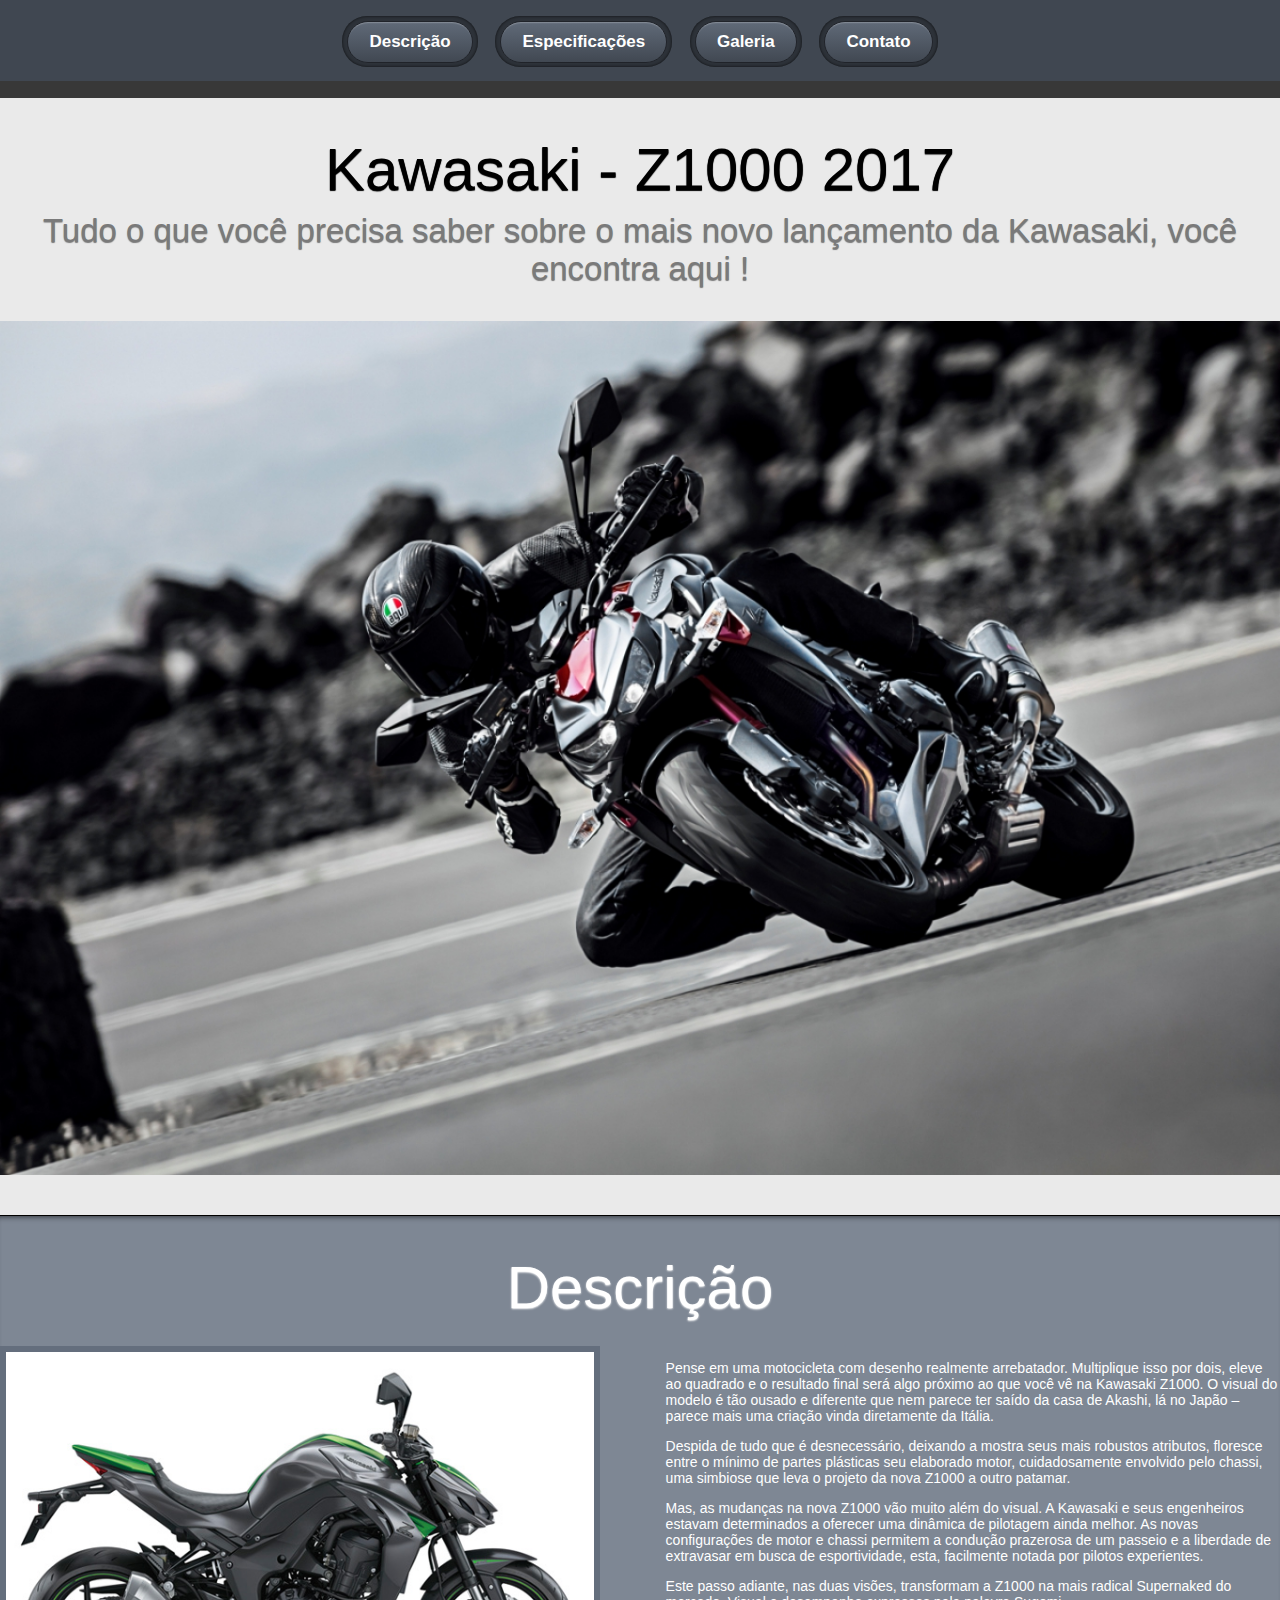
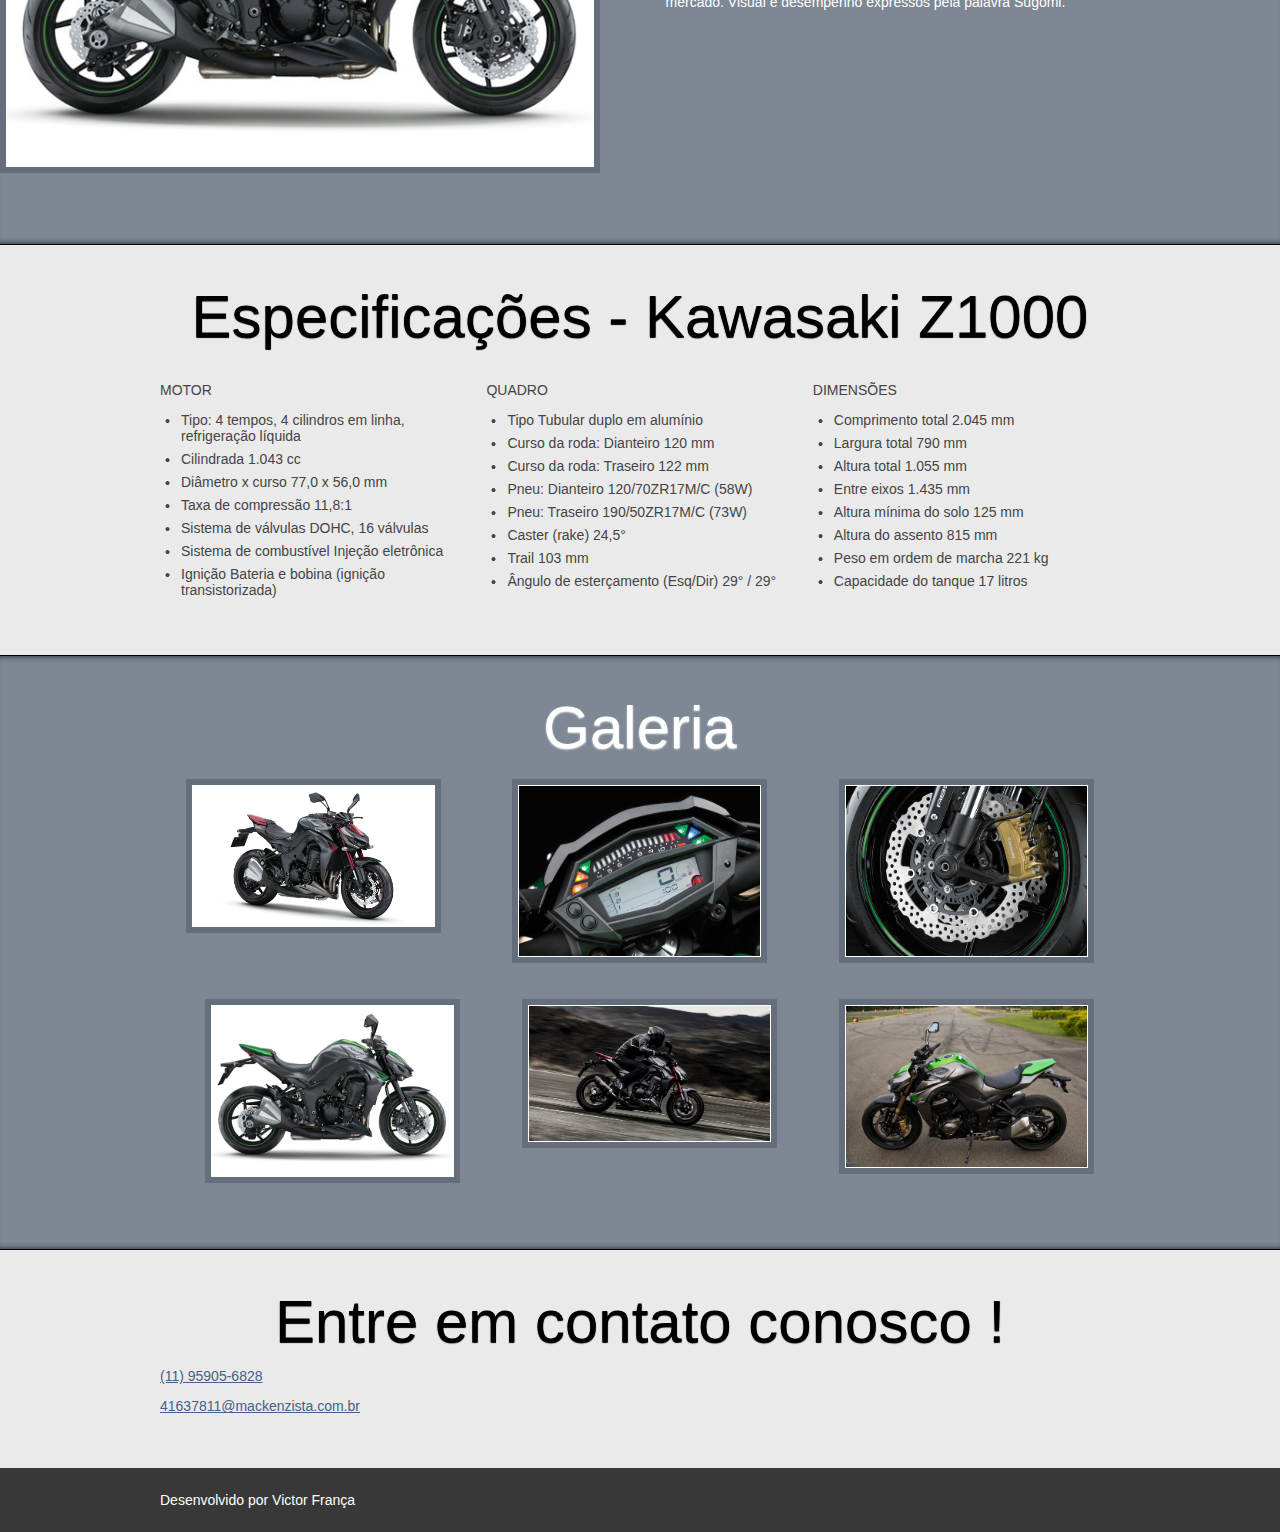
==== commit c593e1e2: "Merge 21129a5fea2a5bf04a1f956e2c88ac090aac355b into e86faaccdd0d74721934987eb08ab347699fc09f" ====
--- a/index.html
+++ b/index.html
@@ -1,512 +1,158 @@
-<!DOCTYPE HTML>
-<html lang="pt-br">
-<head>
-	<title>FOOSE</title>
-	
+<!DOCTYPE html>
+<html>
+<<head>
 	<meta charset="utf-8">
-    <meta name="viewport" content="width=device-width, initial-scale=1.0">
-	<link rel="stylesheet" href="css/bootstrap.css" />
-	<link rel="stylesheet" href="css/font-awesome.min.css" />
-	<link rel="stylesheet" href="css/linea-icon.css" />
-	<link rel="stylesheet" href="css/fancy-buttons.css" />
-	<link href='http://fonts.googleapis.com/css?family=Bangers' rel='stylesheet' type='text/css'>
-	<link href='http://fonts.googleapis.com/css?family=Roboto+Slab:300,700,400' rel='stylesheet' type='text/css'>
-	<link href='http://fonts.googleapis.com/css?family=Raleway:600,400,300' rel='stylesheet' type='text/css'>
-	<link href='http://fonts.googleapis.com/css?family=Open+Sans:400,300,600,700' rel='stylesheet' type='text/css'>
-	<link rel="stylesheet" href="css/animate.css" />
-	<link rel="stylesheet" href="css/jquery.vegas.css" />
-	<link rel="stylesheet" href="css/baraja.css" />
-	<link rel="stylesheet" href="css/jquery.bxslider.css" />
-	<link rel="stylesheet" href="css/style.css" />
-	<link rel="stylesheet" href="css/responsive.css" />
-	<link rel="stylesheet" id="scheme-source" href="css/schemes/gray.css" />
-	
-	
-</head>
-<body>
-	<!--=== Preloader section starts ===-->
-	<section id="preloader">
-		<div class="loading-circle fa-spin"></div>
-	</section>
-	<!--=== Preloader section Ends ===-->
-	
-	<!--=== Header section Starts ===-->
-	<div id="header" class="header-section">
-		<!-- sticky-bar Starts-->
-		<div class="sticky-bar-wrap">
-			<div class="sticky-section">
-				<div id="topbar-hold" class="nav-hold container">
-					<nav class="navbar" role="navigation">
-						<div class="navbar-header" style="width: 30%;">
-							<button type="button" class="navbar-toggle collapsed" data-toggle="collapse" data-target=".navbar-responsive-collapse">
-									<span class="sr-only">Toggle navigation</span>
-									<span class="icon-bar"></span>
-									<span class="icon-bar"></span>
-									<span class="icon-bar"></span>
-							</button>
-							<!--=== Site Name ===-->
-							<a class="site-name navbar-brand" href="#"><img style="width: 30%;" src="images/foose.png"/></a>
-						</div>
-						
-						<!-- Main Navigation menu Starts -->
-						<div class="collapse navbar-collapse navbar-responsive-collapse">
-							<ul class="nav navbar-nav navbar-right">
-								<li class="current"><a href="#header">FOOSE</a></li>
-								<li><a href="#section-feature">PALHETA</a></li>
-								<li><a href="#step-1">HISTORIA</a></li>
-								<li><a href="#section-screenshots">GALERIA</a></li>
-								<li><a href="#section-contact">CONTATO</a></li>
-							</ul>
-						</div>
-						<!-- Main Navigation menu ends-->
-					</nav>
-				</div>
+	<link rel="stylesheet" href="estilo.css" type="text/css" />
+</head>>
+<body onload="initialize()">
+	<div id="pagewidth">
+		<header id="header">
+			<div class="centro">
+				<nav id="mainNav">
+					<ul>
+						<li class="ativa"><a href="#Descrição"><span>Descrição</span></a></li>
+						<li><a href="#Especificações"><span>Especificações</span></a></li>
+						<li><a href="#Galeria"><span>Galeria</span></a></li>
+						<li><a href="#Contato"><span>Contato</span></a></li>
+					</ul>
+				</nav>
 			</div>
-		</div>
-		<!-- sticky-bar Ends-->
-		<!--=== Header section Ends ===-->
-		
-		<!--=== Home Section Starts ===-->
-		<div id="section-home" class="home-section-wrap center">
-			<div class="section-overlay"></div>
-			<div class="container home">
-				<div class="row">
-					<h1 class="well-come"><img style="width: 30%;" src="images/foose.png"/></h1>
-					
-					<div class="col-md-8 col-md-offset-2">
-						<p class="intro-message">Chip Foose é um renomado designer de carros, que trabalha para uma diversidade de empresas automotivas que o conhecem por seus desenhos de linhas arrojadas e por sua grande criatividade.</p>
+		</header>
+		<div id="content">
+			<section class="row">
+				<div class="centro">
+					<h1>Kawasaki - Z1000 2017</h1>
+					<strong class="subtitulo">Tudo o que você precisa saber sobre o mais novo lançamento da Kawasaki, você encontra aqui !</strong>
+					<div class="Gallery">
+							<img src="z1000_6.jpg" alt="image"/>
 					</div>
 				</div>
-			</div>
-		</div>
-		<!--=== Home Section Ends ===-->
-	</div>
-	
-	
-	<!--=== Features section Starts ===-->
-	<section id="section-feature" class="feature-wrap">
-		<div class="container features center">
-			<div class="row">
-				<div class="col-lg-12">
-						<!--Features container Starts -->
-						<ul id="card-ul" class="features-hold baraja-container">
-						
-							<!-- Single Feature Starts -->
-							<li class="single-feature" title="Card style">
-								<img src="images/1.png" alt="" class="feature-image" /><!-- Feature Icon -->
-								<h4 class="feature-title color-scheme">Card style</h4>
-								<p class="feature-text">
-									Curabitur posuere feugiat ipsum, sed elementum tortor maximus ut.
-								</p>
-								
-							</li>
-							<!-- Single Feature Ends -->
-							
-							<!-- Single Feature Starts -->
-							<li class="single-feature" title="50+ SVG Icon included">
-								<img src="images/2.jpg" alt="" class="feature-image" /><!-- Feature Icon -->
-								<h4 class="feature-title color-scheme">50+ SVG Icon included</h4>
-								<p class="feature-text">
-									Curabitur posuere feugiat ipsum, sed elementum tortor maximus ut
-								</p>
-							</li>
-							<!-- Single Feature Ends -->
-							
-							<!-- Single Feature Starts -->
-							<li class="single-feature" title="MailChimp Ready">
-								<img src="images/3.jpg" alt="" class="feature-image" /><!-- Feature Icon -->
-								<h4 class="feature-title color-scheme">MailChimp Ready</h4>
-								<p class="feature-text">
-									Curabitur posuere feugiat ipsum, sed elementum tortor maximus ut
-								</p>
-							</li>
-							<!-- Single Feature Ends -->
-							
-							<!-- Single Feature Starts -->
-							<li class="single-feature" title="4 home style">
-								<img src="images/4.jpg" alt="" class="feature-image" /><!-- Feature Icon -->
-								<h4 class="feature-title color-scheme">4 home style</h4>
-								<p class="feature-text">
-									Curabitur posuere feugiat ipsum, sed elementum tortor maximus ut
-								</p>
-							</li>
-							<!-- Single Feature Ends -->
-							
-							<!-- Single Feature Starts -->
-							<li class="single-feature" title="Parallax Backgrounds">
-								<img src="images/5.jpg" alt="" class="feature-image" /><!-- Feature Icon -->
-								<h4 class="feature-title color-scheme">Parallax Backgrounds</h4>
-								<p class="feature-text">
-									Curabitur posuere feugiat ipsum, sed elementum tortor maximus ut
-								</p>
-							</li>
-							<!-- Single Feature Ends -->
-							
-							<!-- Single Feature Starts -->
-							<li class="single-feature" title="Ajax contact form">
-								<img src="images/6.jpg" alt="" class="feature-image" /><!-- Feature Icon -->
-								<h4 class="feature-title color-scheme">Ajax contact form</h4>
-								<p class="feature-text">
-									Curabitur posuere feugiat ipsum, sed elementum tortor maximus ut
-								</p>
-							</li>
-							<!-- Single Feature Ends -->
-							
-							<!-- Single Feature Starts -->
-							<li class="single-feature" title="unlimited Google fonts">
-								<img src="images/7.jpg" alt="" class="feature-image" /><!-- Feature Icon -->
-								<h4 class="feature-title color-scheme">unlimited Google fonts</h4>
-								<p class="feature-text">
-									Curabitur posuere feugiat ipsum, sed elementum tortor maximus ut
-								</p>
-							</li>
-							<!-- Single Feature Ends -->
-							
-							<!-- Single Feature Starts -->
-							<li class="single-feature" title="Feature heading">
-								<img src="images/8.jpg" alt="" class="feature-image" /><!-- Feature Icon -->
-								<h4 class="feature-title color-scheme">Feature heading</h4>
-								<p class="feature-text">
-									Curabitur posuere feugiat ipsum, sed elementum tortor maximus ut
-								</p>
-							</li>
-							<!-- Single Feature Ends -->
-						</ul>
-						<!--Features container Ends -->
-						
-						<!-- Features Controls Starts -->
-						<div class="features-control relative">
-							<button class="control-icon fancy-button button-line no-text btn-col bell" id="feature-prev" title="Previous" >
-								<span class="icon">
-									<i class="fa fa-arrow-left"></i>
-								</span>
-							</button>
-							<button class="control-icon fancy-button button-line no-text btn-col zoom" id="feature-expand" title="Expand" >
-								<span class="icon">
-									<i class="fa fa-expand"></i>
-								</span>
-							</button>
-							<button class="control-icon fancy-button button-line no-text btn-col zoom" id="feature-close" title="Collapse" >
-								<span class="icon">
-									<i class="fa fa-compress"></i>
-								</span>
-							</button>
-							<button class="control-icon fancy-button button-line no-text btn-col bell" id="feature-next" title="Next" >
-								<span class="icon">
-									<i class="fa fa-arrow-right"></i>
-								</span>
-							</button>
+			</section>
+			<section id="twoColumnLayout" class="row grey">  
+				<div class="centro">
+					<h1>Descrição</h1>
+					<div class="columns">
+						<div class="half">
+							<div class="imgHolder alignLeft"><img src="z1000_1.jpg" alt="image" /></div>
 						</div>
-						<!-- Features Controls Ends -->
-				</div>
-			</div>
-		</div>
-	</section>
-	<!--=== Features section Ends ===-->
-	
-	<!--=== Services section Starts ===-->
-	
-	<!--=== Services section Ends ===-->
-	
-	<!--=== Step-1 section Starts ===-->
-	<section id="step-1" class="section-step step-wrap">
-		<div class="container step animated" data-animation="bounceInLeft" data-animation-delay="700">
-			<div class="row">
-				<!-- Step Description Starts -->
-				<div class="col-md-8 step-desc">
-					<div class="col-md-2 center">
-						<div class="step-no">
-							<span class="no-inner">1</span>
-						</div>
-					</div>
-					
-					<div class="col-md-10 step-Detalhes">
-							<h3 class="step-title color-scheme">CHIP FOOSE</h3>
-							<h5>(Santa Barbara, Califórnia, 13 de Outubro de 1963)</h5>
-							<p class="step-description">Desde os <strong>três anos de idade</strong> começou a desenhar carros, e hoje se tornou um dos desenhistas de carros mais habilidosos do mundo, sendo também um construtor de carros exemplar.</p>
-					</div> <!-- End step-Detalhes -->
-				</div>
-				<!-- Step Description Ends -->
-				<div class="col-md-4 step-img">
-					<img src="images/chip.jpg" alt="" /> <!-- Step Photo Here -->
-				</div>
-			</div>
-		</div>
-	</section>
-	<!--=== Step-1 section Ends ===-->
-	
-	<!--=== Step-2 section Starts ===-->
-	<section id="step-2" class="section-step step-even step-wrap">
-		<div class="container step animated" data-animation="bounceInRight" data-animation-delay="700">
-			<div class="row">
-				<!-- Step Description Starts -->
-				<div class="col-md-8 step-desc">
-					<div class="col-md-2 center">
-						<div class="step-no">
-							<span class="no-inner">2</span>
-						</div>
-					</div>
-					
-					<div class="col-md-10 step-Detalhes">
-							<h3 class="step-title color-scheme">OVERHAULIN'</h3>
-							<p class="step-description">Overhaulin' é um programa apresentado pela TLC nos Estados Unidos e pelo canal pago Discovery no Brasil.</p>
-					</div><!-- End step-Detalhes -->
-				</div>
-				<!-- Step Description Ends -->
-				<div class="col-md-4 step-img">
-					<img src="images/overhaulin.jpg" alt="" /> <!-- Step Photo Here -->
-				</div>
-			</div>
-		</div>
-	</section>
-	<!--=== Step-2 section Ends ===-->
-		<section id="step-1" class="section-step step-wrap">
-		<div class="container step animated" data-animation="bounceInLeft" data-animation-delay="700">
-			<div class="row">
-				<!-- Step Description Starts -->
-				<div class="col-md-8 step-desc">
-					<div class="col-md-2 center">
-						<div class="step-no">
-							<span class="no-inner">1</span>
-						</div>
-					</div>
-					
-					<div class="col-md-10 step-Detalhes">
-							<h3 class="step-title color-scheme">HEMISFEAR</h3>
-							<p class="step-description">Em 2007, Foose começou a produção limitada (num total de 50 veículos) do "Hemisfear". Também conhecido como "Foose Coupe", o "Hemisfear" foi desenhado por Foose em 1990 durante a sua estadia no Centro de Artes e foi revelado publicamente em Novembro de 2006 na feira "Specialty Equipment Market Associaton" (SEMA). Um "Foose Coupe" assim como uma consulta de design com o Foose, foi leiloado no leilão de automóveis "Barrett-Jackson" na Florida nos finais de Março de 2007. Um desenho anterior do "Hemisfear" serviu de inspiração para o Plymouth <Prowler class=""></Prowler></p>
-					</div> <!-- End step-Detalhes -->
-				</div>
-				<!-- Step Description Ends -->
-				<div class="col-md-4 step-img">
-					<img src="images/hamisfear.jpg" alt="" /> <!-- Step Photo Here -->
-				</div>
-			</div>
-		</div>
-	</section>
-	
-	<!--=== Video section Starts ===-->
-	<section id="section-video" class="section-video-wrap">
-		<div class="section-overlay"></div>
-		<div class="container big-video center animated" data-animation="fadeInLeft" data-animation-delay="700">
-			<div class="row">
-				<div class="col-md-12 section-title">
-					<h3>VEJA UM POUCO</h3>
-				</div>
-				<div class="col-md-10 col-md-offset-1 video-content">
-					<video width="100%" height="100%" muted autoplay="autoplay" onreset="autoplay">
-						<source src="chip.mp4" type="video/mp4">
-						<object data="" width="100%" height="100%">
-						<embed width="100%" height="100%" src="chip.mp4">
-						</object>
-					</video>
-				</div>
-			</div>
-		</div>
-	</section>
-	<!--=== Video section Ends ===-->
-	
-	<!--=== ScreenShots section Starts ===-->
-	<section id="section-screenshots" class="screenshots-wrap">
-		<div class="container screenshots animated" data-animation="fadeInUp" data-animation-delay="1000">
-			<div class="row porfolio-container">
-				<div class="col-md-10 col-md-offset-1 center section-title">
-					<h3>ALGUNS DE SEUS PROJETOS</h3>
-				</div>
-				<!-- Single screenshot starts -->
-				<div class="col-md-4 col-sm-4 col-xs-6">
-					<div class="screenshot">
-						<div class="photo-box">
-							<img src="images/7.jpg" alt="" />
-							<div class="photo-overlay">
-								<h4>Wordpress theme</h4>
-							</div>
-							<span class="photo-zoom">
-								<a href="single-project.html" class="view-project"><i class="fa fa-search-plus fa-2x"></i></a>
-							</span>
+						<div class="half">
+							<p>Pense em uma motocicleta com desenho realmente arrebatador. Multiplique isso por dois, eleve ao quadrado e o resultado final será algo próximo ao que você vê na Kawasaki Z1000. O visual do modelo é tão ousado e diferente que nem parece ter saído da casa de Akashi, lá no Japão – parece mais uma criação vinda diretamente da Itália.</p>
+							<p>Despida de tudo que é desnecessário, deixando a mostra seus mais robustos atributos, floresce entre o mínimo de partes plásticas seu elaborado motor, cuidadosamente envolvido pelo chassi, uma simbiose que leva o projeto da nova Z1000 a outro patamar.</p>
+							<p>Mas, as mudanças na nova Z1000 vão muito além do visual. A Kawasaki e seus engenheiros estavam determinados a oferecer uma dinâmica de pilotagem ainda melhor. As novas configurações de motor e chassi permitem a condução prazerosa de um passeio e a liberdade de extravasar em busca de esportividade, esta, facilmente notada por pilotos experientes.</p>
+							<p>Este passo adiante, nas duas visões, transformam a Z1000 na mais radical Supernaked do mercado. Visual e desempenho expressos pela palavra Sugomi.</p>
 						</div>
 					</div>
 				</div>
-				<!-- Single screenshot ends -->
-				
-				<!-- Single screenshot starts -->
-				<div class="col-md-4 col-sm-4 col-xs-6">
-					<div class="screenshot">
-						<div class="photo-box">
-							<img src="images/2.jpg" alt="" />
-							<div class="photo-overlay">
-								<h4>User Interface design</h4>
-							</div>
-							<span class="photo-zoom">
-								<a href="single-project-2.html" class="view-project"><i class="fa fa-search-plus fa-2x"></i></a>
-							</span>
+			</section>
+			
+			
+			<section id="threeColumnLayout" class="row">
+				<div class="center">
+					<h1>Especificações - Kawasaki Z1000</h1>
+					<div class="columns">
+						<div class="oneThird">
+							<p>MOTOR</p>
+							<ul>
+								<li>Tipo: 	4 tempos, 4 cilindros em linha, refrigeração líquida </li>
+								<li>Cilindrada 	1.043 cc</li>
+								<li>Diâmetro x curso 	77,0 x 56,0 mm</li>
+								<li>Taxa de compressão 	11,8:1</li>
+								<li>Sistema de válvulas 	DOHC, 16 válvulas</li>
+								<li>Sistema de combustível 	Injeção eletrônica</li>
+								<li>Ignição 	Bateria e bobina (ignição transistorizada)</li>
+							</ul>
 						</div>
-						
+						<div class="oneThird">
+							<p>QUADRO</p>
+							<ul>
+								<li>Tipo 	Tubular duplo em alumínio</li>
+								<li>Curso da roda: Dianteiro 	120 mm</li>
+								<li>Curso da roda: Traseiro 	122 mm</li>
+								<li>Pneu: Dianteiro 	120/70ZR17M/C (58W)</li>
+								<li>Pneu: Traseiro 	190/50ZR17M/C (73W)</li>
+								<li>Caster (rake) 	24,5°</li>
+								<li>Trail 	103 mm</li>
+								<li>Ângulo de esterçamento (Esq/Dir) 	29° / 29°</li>
+							</ul>
+						</div>
+						<div class="oneThird">
+							<p>DIMENSÕES</p>
+							<ul>
+								<li>Comprimento total 	2.045 mm</li>
+								<li>Largura total 	790 mm</li>
+								<li>Altura total 	1.055 mm</li>
+								<li>Entre eixos 	1.435 mm</li>
+								<li>Altura mínima do solo 	125 mm</li>
+								<li>Altura do assento 	815 mm</li>
+								<li>Peso em ordem de marcha 	221 kg</li>
+								<li>Capacidade do tanque 	17 litros</li>
+							</ul>
+						</div>
 					</div>
 				</div>
-				<!-- Single screenshot ends -->
-				
-				<!-- Single screenshot starts -->
-				<div class="col-md-4 col-sm-4 col-xs-6">
-					<div class="screenshot">
-						<div class="photo-box">
-							<img src="images/3.jpg" alt="" />
-							<div class="photo-overlay">
-								<h4>PSD template design</h4>
+			</section>
+			<section id="boxes" class="row grey">
+				<div class="center">
+					<h1>Galeria</h1>
+					<div class="columns">
+						<article class="news oneThird">
+							<div>
+								<div class="content">
+									<a href="#" class="imgHolder fullWidth"><img src="z1000.jpg" alt="gallery" /></a>
+								</div>
 							</div>
-							<span class="photo-zoom">
-								<a href="single-project.html" class="view-project"><i class="fa fa-search-plus fa-2x"></i></a>
-							</span>
-						</div>
-						
+						</article>
+						<article class="news oneThird">
+							<div>
+								<div class="content">
+									<a href="#" class="imgHolder fullWidth"><img src="z1000_2.jpg" alt="gallery" /></a>
+								</div>
+							</div>
+						</article>
+						<article class="news oneThird">
+							<div>
+								<div class="content">
+									<a href="#" class="imgHolder fullWidth"><img src="z1000_3.jpg" alt="gallery" /></a>
+								</div>
+							</div>
+						</article>
+						<article class="news oneThird">
+							<div>
+								<div class="content">
+									<a href="#" class="imgHolder fullWidth"><img src="z1000_4.jpg" alt="gallery" /></a>
+								</div>
+							</div>
+						</article>
+						<article class="news oneThird">
+							<div>
+								<div class="content">
+									<a href="#" class="imgHolder fullWidth"><img src="z1000_5.jpg" alt="gallery" /></a>
+								</div>
+							</div>
+						</article>
+						<article class="news oneThird">
+							<div>
+								<div class="content">
+									<a href="#" class="imgHolder fullWidth"><img src="z1000_1.jpg" alt="gallery" /></a>
+								</div>
+							</div>
+						</article>
 					</div>
 				</div>
-				<!-- Single screenshot ends -->
-				
-				<!-- Single screenshot starts -->
-				<div class="col-md-4 col-sm-4 col-xs-6">
-					<div class="screenshot">
-						<div class="photo-box">
-							<img src="images/4.jpg" alt="" />
-							<div class="photo-overlay">
-								<h4>User Experience design</h4>
-							</div>
-							<span class="photo-zoom">
-								<a href="single-project-2.html" class="view-project"><i class="fa fa-search-plus fa-2x"></i></a>
-							</span>
-						</div>
-						
-					</div>
+			</section>
+			<section id="testiomonialsTab" class="row">
+				<div class="center">
+					<h1>Entre em contato conosco !</h1>
+						<p><a href="tel">(11) 95905-6828</a></p>
+						<p><a href="email@contato.com">41637811@mackenzista.com.br</a></p>
 				</div>
-				<!-- Single screenshot ends -->
-				
-				<!-- Single screenshot starts -->
-				<div class="col-md-4 col-sm-4 col-xs-6">
-					<div class="screenshot">
-						<div class="photo-box">
-							<img src="images/5.jpg" alt="" />
-							<div class="photo-overlay">
-								<h4>Page builder plugin</h4>
-							</div>
-							<span class="photo-zoom">
-								<a href="single-project.html" class="view-project"><i class="fa fa-search-plus fa-2x"></i></a>
-							</span>
-						</div>
-						
-					</div>
-				</div>
-				<!-- Single screenshot ends -->
-				
-				<!-- Single screenshot starts -->
-				<div class="col-md-4 col-sm-4 col-xs-6">
-					<div class="screenshot">
-						<div class="photo-box">
-							<img src="images/6.jpg" alt="" />
-							<div class="photo-overlay">
-								<h4>Corporate website</h4>
-							</div>
-							<span class="photo-zoom">
-								<a href="single-project-2.html" class="view-project"><i class="fa fa-search-plus fa-2x"></i></a>
-							</span>
-						</div>
-						
-					</div>
-				</div>
-				<!-- Single screenshot ends -->
-				
+			</section>
+		</div>
+		<footer id="footer">
+			<div class="center">
+				<span class="copy">Desenvolvido por Victor França</span>
 			</div>
-			
-			<div id="portfolio-loader" class="center">
-				<div class="loading-circle fa-spin"></div>
-			</div> <!--=== Portfolio loader ===-->
-			
-			<div id="portfolio-load"></div><!--=== ajax content will be loaded here ===-->
-			
-			<div class="col-md-12 center back-button">
-				<a class="backToProject fancy-button button-line bell btn-col" href="#">
-					Back
-					<span class="icon">
-						<i class="fa fa-arrow-left"></i>
-					</span>
-				</a>
-			</div><!--=== Single portfolio back button ===-->
-		</div>
-	</section>
-	<!--=== ScreenShots section Ends ===-->	
-	<!--=== Contact section Starts ===-->
-	<section id="section-contact" class="contact-wrap">
-	<div class="section-overlay"></div>
-		<div class="container contact center animated" data-animation="flipInY" data-animation-delay="1000">
-			<div class="row">
-				<div class="col-md-8 col-md-offset-2">
-					<div class="col-md-10 col-md-offset-1 center section-title">
-						<h3>Contate-nos</h3>
-					</div>
-					
-					<div class="confirmation">
-						<p><span class="fa fa-check"></span></p>
-					</div>
-					
-					<form class="contact-form support-form">
-						
-						<div class="col-lg-12">
-							<input id="name" class="input-field form-item field-name" type="text" required="required" name="contact-name" placeholder="Nome" />
-
-							<input id="email" class="input-field form-item field-email" type="email" required="required" name="contact-email" placeholder="Email" />
-
-							<input id="subject" class="input-field form-item field-subject" type="text" required="required" name="contact-subject" placeholder="Assunto" />
-							<textarea id="message" class="textarea-field form-item field-message" rows="10" name="contact-message" placeholder="Mensagem"></textarea>
-						</div>
-						<button type="submit" class="fancy-button button-line button-white large zoom subform">
-							Enviar
-							<span class="icon">
-								<i class="fa fa-paper-plane-o"></i>
-							</span>
-						</button>
-					</form>
-				</div>
-			</div>
-		</div>
-	</section>
-	<!--=== Contact section Ends ===-->
-	
-	<!--=== Footer section Starts ===-->
-	<div id="section-footer" class="footer-wrap" style="background: url('images/footer.gif'); background-repeat: no-repeat; background-size: cover; height: 258px; width: 100%;padding-bottom: 0px; padding-top: 0px;">
-		<div class="container footer center">
-			<div class="row">
-				<div class="col-lg-12">
-					<p class="copyright">Todos os direitos reservados &copy; 2016</p>
-					<p class="copyright">Ronifer Silva 3168510-2</p>
-					<p class="copyright">Henrique Chamizo 3160060-3</p>
-				</div>
-			</div>
-		</div>
+		</footer>
 	</div>
-	<!--=== Footer section Ends ===-->
-	
-<!--==== Js files ====-->
-<!--==== Essential files ====-->
-<script type="text/javascript" src="js/jquery-1.11.1.min.js"></script>
-<script type="text/javascript" src="js/bootstrap.min.js"></script>
-<script type="text/javascript" src="js/bootstrapValidator.min.js"></script>
-<script type="text/javascript" src="js/modernizr.js"></script>
-<script type="text/javascript" src="js/jquery.easing.1.3.js"></script>
-
-<!--==== Slider and Card style plugin ====-->
-<script type="text/javascript" src="js/jquery.baraja.js"></script>
-<script type="text/javascript" src="js/jquery.vegas.min.js"></script>
-<script type="text/javascript" src="js/jquery.bxslider.min.js"></script>
-
-<!--==== MailChimp Widget plugin ====-->
-<script type="text/javascript" src="js/jquery.ajaxchimp.min.js"></script>
-
-<!--==== Scroll and navigation plugins ====-->
-<script type="text/javascript" src="js/jquery.nicescroll.min.js"></script>
-<script type="text/javascript" src="js/jquery.nav.js"></script>
-<script type="text/javascript" src="js/jquery.appear.js"></script>
-<script type="text/javascript" src="js/jquery.fitvids.js"></script>
-
-<!--==== Custom Script files ====-->
-<script type="text/javascript" src="js/custom.js"></script>
-
 </body>
 </html>--- a/estilo.css
+++ b/estilo.css
@@ -0,0 +1,326 @@
+@media all{
+	body{
+		font:14px Arial, Helvetica, sans-serif;
+		margin:0;
+		background:#383838;
+		width:100%;
+		color:#444444;
+	}
+	a{
+		color:#466087;
+		text-decoration:underline;
+	}
+	a:hover { text-decoration:none;}
+	section, 
+	header,
+	footer,
+	nav { display:block;} 
+	img{
+		border:0;
+		vertical-align:top;
+		max-width:100%;
+	}
+	form,
+	fieldset{
+		border:0;
+		padding:0;
+		margin:0;
+	}
+	h1{
+		font:4.285em/1.067em 'PT Sans', Arial, Helvetica, sans-serif;
+		margin:0 0 0.167em;
+		text-align:center;
+		color:black;
+		text-shadow:0px 1px 1px;
+	}
+	.subtitulo{
+		display:block;
+		font:2.357em/1.151em 'PT Sans', Arial, Helvetica, sans-serif; 
+		margin:0 0 1em;
+		text-align:center;
+		color:#7a7a7a;
+		text-shadow:0px 1px 1px;
+	}
+	ul {
+		padding:0;
+		margin:0;
+		list-style:none;
+	}
+	section li,
+	article li{
+		padding:0 0 0.5em 1.5em;
+		background:url([data-uri]) no-repeat 5px 0.5em;
+	}
+	form,
+	fieldset {
+		padding:0;
+		margin:0;
+		border:0;
+	}
+	.center {
+		max-width:960px;
+		width:100%;
+		margin:0 auto;
+	}
+	.hidden{display:none;}
+	.box-main:after,
+	.center:after {
+		content:"";
+		clear:both;
+		display:block;
+	}
+	.right { float:right;} 
+	.left { float:left;}
+	.alignLeft{
+		float:left;
+		margin-right:1em;
+	}
+	.alignRight{
+		float:right;
+		margin-left:1em;
+	}
+	.fullWidth{width:100%;}
+	.fullWidth img{width:100%;}
+	.row{
+		width:100%;
+		background:#eaeaea;
+		padding:2.857em 0;
+	}
+	.row:after{
+		content:"";
+		display:block;
+		clear:both;
+	}
+	.grey{
+		background:#7e8794;
+		color:white;
+		border-bottom:1px solid black;
+		border-top:1px solid black;
+		
+		-moz-box-shadow:   	inset 0 6px 6px -6px rgba(0,0,0,0.75),
+							inset 0 -6px 6px -6px rgba(0,0,0,0.75);
+		-webkit-box-shadow: inset 0 6px 6px -6px rgba(0,0,0,0.75),
+							inset 0 -6px 6px -6px rgba(0,0,0,0.75);
+		box-shadow:         inset 0 6px 6px -6px rgba(0,0,0,0.75),
+							inset 0 -6px 6px -6px rgba(0,0,0,0.75);
+	}
+	.grey h1{
+		color:#fff;
+		text-shadow:0 1px 2px;
+	}
+	.columns{width:100%	}
+	.columns:after{
+		content:"";
+		display:block;
+		clear:both;
+	}
+	.columns > div,
+	.columns > article{
+		float:left;
+		vertical-align:top;
+	}
+	.columns h2{text-align:left;}   /* MUDAR AQUI */
+	.half{
+		width:48.0%;
+		margin:1.3%;
+	}
+	.oneThird{
+		width:32%;
+		margin:1%;
+	}
+	.columns > div:first-child,
+	.columns > article:first-child{margin-left:0;}
+	.oneThird +.oneThird +.oneThird,
+	.threeForth + .oneForth,
+	.oneForth + .half,
+	.half + .half,
+	.half + .oneForth + .oneForth,
+	.last{
+		float:right;
+		margin-right:0;
+	}
+	.imgHolder{                              
+		display:inline-block;
+		padding:1px;
+		background:#fff;
+		border:6px solid #cecece;
+		margin-bottom:1em;
+		max-width:100%;
+		overflow:hidden;
+		
+		-webkit-box-sizing: border-box; 
+		-moz-box-sizing: border-box;    
+		box-sizing: border-box;         
+	}
+	
+	.imgHolder img{display:block;}
+	.grey .imgHolder{
+		border-color:#646e7d;
+	}
+	
+	#pagewidth {width:100%;}  
+	#header{
+		position: fixed;
+		z-index:100;
+		left: 0;
+		top: 0;
+		height:49px;
+		width:100%;
+		overflow:hidden;
+		padding:1.143em 0;
+		background:#404751;
+	}
+	#content{padding:82px 0 0;}
+	#mainNav{text-align:center;}
+	#mainNav li{
+		display:inline-block;
+		margin:0 7px;
+	}
+	#mainNav a{
+		color:#fff;
+		position:relative;
+		display:inline-block;
+		padding:0.278em;
+		text-decoration:none;
+		font-size:1.214em;
+		line-height:2.35em;
+		background:#2d3239;
+		font-weight:bold;
+		
+		-moz-box-shadow:   	inset 0 0px 3px rgba(0,0,0,0.75);
+		-webkit-box-shadow: inset 0 0px 3px rgba(0,0,0,0.75);
+		box-shadow:         inset 0 0px 3px rgba(0,0,0,0.75);
+		
+		-webkit-border-radius: 1.47em;
+		-moz-border-radius: 1.47em;
+		border-radius: 1.47em;
+	}
+	#mainNav a span{
+		color:#fff;
+		text-decoration:none;
+		padding:0 1.25em;
+		display:block;
+		
+		border:1px solid #202329;
+		background:#606a78;
+
+		background-image: -webkit-gradient(
+			linear,
+			left bottom,
+			left top,
+			color-stop(0, rgb(65,72,82)),
+			color-stop(1, rgb(96,106,120)));
+		
+		-moz-box-shadow:   	inset 0 2px 2px -2px rgba(255,255,255,255.75),
+							inset 0 0 0 #fff;
+		-webkit-box-shadow: inset 0 2px 2px -2px rgba(255,255,255,0.75),
+							inset 0 0 0 #fff;
+		box-shadow:         inset 0 2px 2px -2px rgba(255,255,255,0.75),
+							inset 0 0 0 #fff;
+							
+		-webkit-border-radius: 1.25em;
+		-moz-border-radius: 1.25em;
+		border-radius: 1.25em;
+	}
+	
+	#mainNav a:hover span ,
+	#mainNav li.active span {
+		background-image: -webkit-gradient(
+			linear,
+			left bottom,
+			left top,
+			color-stop(0, rgb(71,83,101)),
+			color-stop(1, rgb(123,145,177))
+		)
+	}
+	
+	.news h3 a{
+		display:block;
+		text-decoration:none;
+		text-shadow:0 1px 2px rgba(0,0,0,0.5);
+	}
+	.news .content{
+		width:83%;
+		overflow:hidden;
+		margin:0 auto;
+	}
+	.news .readMore{
+		position:absolute;
+		top:100%;
+		margin:-2.143em 0 0;
+		width:100%;
+		text-align:center;
+	}
+	#testimonials{background:none;}
+	#testimonials:after{display:none;}
+	#footer{
+		width:100%;
+		overflow:hidden;
+		padding:24px 0;
+		color:#fff;
+		line-height:16px;
+	}
+}
+@media all and (max-width: 1024px){
+}
+@media all and (max-width: 960px){
+	.center{
+		padding:0 10px;
+		width:auto;
+	}
+	.buttons{font-size:11px;}
+	#header{
+		padding:2px 0 0;
+		height:150px;
+		overflow:hidden;
+		position:static;
+	}
+	#content{padding:0;}
+}
+@media all and (max-width: 780px){
+	body{font-size:13px;}
+	.buttons{font-size:9px;}
+	h1{font-size:3.5em;}
+	.subHeading{font-size:2em;}
+	.news h3{font-size:1.3em;}
+}
+@media all and (max-width: 504px){
+	body{font-size:12px;}
+	.columns > div,
+	.columns > article{
+		float:none;
+		margin:0;
+		width:100%;
+	}
+	.buttons{font-size:7px;}
+	#testimonials li,
+	#testimonials .row{
+		background:none;
+	}
+	#testimonials blockquote{
+		float:none;
+		width:100%;
+		position:relative;
+	}
+	#testimonials blockquote:after{
+		background:url(../img/sep-hor.gif) no-repeat 50% 0;
+		content:"";
+		position:absolute;
+		left:0;
+		top:-18px;
+		width:100%;
+		height:2px;
+	}
+	#testimonials .row:first-child blockquote:first-child:after{display:none;}
+	flex-direction-nav{display:none;}
+	h1{font-size:3em;}
+	subHeading{font-size:1.75em;}
+}
+@media all and (max-width: 320px){
+	buttons > span{display:none;}
+	buttons .btn{margin-top:0.5em;}
+	buttons{margin-top:2em;}
+	h1{font-size:2.5em;}
+	subHeading{font-size:1.5em;}
+	news h3{font-size:1.25em;}
+}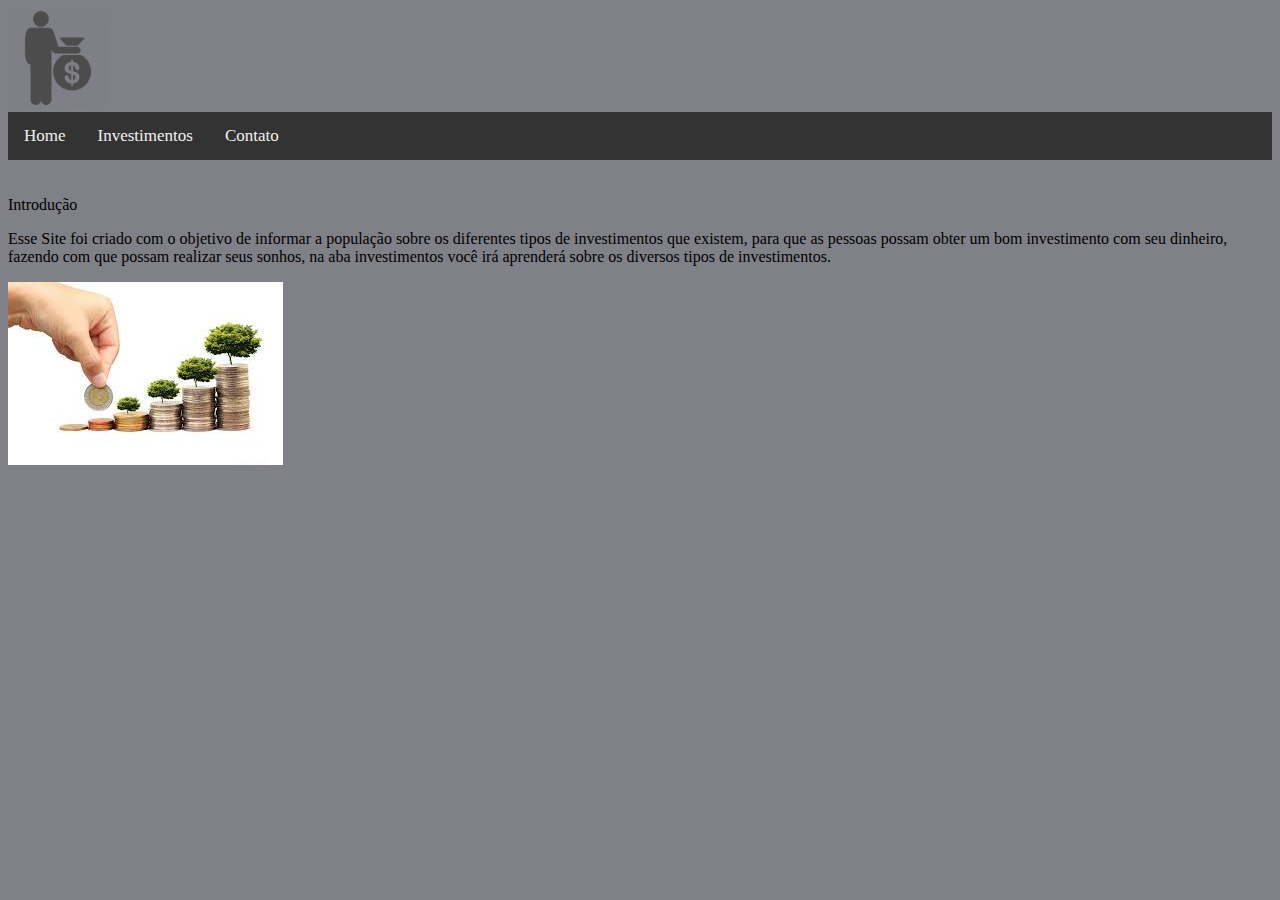
==== commit 6cb6a98d: "att" ====
--- a/index.html
+++ b/index.html
@@ -1,158 +1,114 @@
 <!DOCTYPE html>
 <html>
-<<head>
-	<meta charset="utf-8">
-	<link rel="stylesheet" href="estilo.css" type="text/css" />
-</head>>
-<body onload="initialize()">
-	<div id="pagewidth">
-		<header id="header">
-			<div class="centro">
-				<nav id="mainNav">
-					<ul>
-						<li class="ativa"><a href="#Descrição"><span>Descrição</span></a></li>
-						<li><a href="#Especificações"><span>Especificações</span></a></li>
-						<li><a href="#Galeria"><span>Galeria</span></a></li>
-						<li><a href="#Contato"><span>Contato</span></a></li>
-					</ul>
-				</nav>
-			</div>
-		</header>
-		<div id="content">
-			<section class="row">
-				<div class="centro">
-					<h1>Kawasaki - Z1000 2017</h1>
-					<strong class="subtitulo">Tudo o que você precisa saber sobre o mais novo lançamento da Kawasaki, você encontra aqui !</strong>
-					<div class="Gallery">
-							<img src="z1000_6.jpg" alt="image"/>
-					</div>
-				</div>
-			</section>
-			<section id="twoColumnLayout" class="row grey">  
-				<div class="centro">
-					<h1>Descrição</h1>
-					<div class="columns">
-						<div class="half">
-							<div class="imgHolder alignLeft"><img src="z1000_1.jpg" alt="image" /></div>
-						</div>
-						<div class="half">
-							<p>Pense em uma motocicleta com desenho realmente arrebatador. Multiplique isso por dois, eleve ao quadrado e o resultado final será algo próximo ao que você vê na Kawasaki Z1000. O visual do modelo é tão ousado e diferente que nem parece ter saído da casa de Akashi, lá no Japão – parece mais uma criação vinda diretamente da Itália.</p>
-							<p>Despida de tudo que é desnecessário, deixando a mostra seus mais robustos atributos, floresce entre o mínimo de partes plásticas seu elaborado motor, cuidadosamente envolvido pelo chassi, uma simbiose que leva o projeto da nova Z1000 a outro patamar.</p>
-							<p>Mas, as mudanças na nova Z1000 vão muito além do visual. A Kawasaki e seus engenheiros estavam determinados a oferecer uma dinâmica de pilotagem ainda melhor. As novas configurações de motor e chassi permitem a condução prazerosa de um passeio e a liberdade de extravasar em busca de esportividade, esta, facilmente notada por pilotos experientes.</p>
-							<p>Este passo adiante, nas duas visões, transformam a Z1000 na mais radical Supernaked do mercado. Visual e desempenho expressos pela palavra Sugomi.</p>
-						</div>
-					</div>
-				</div>
-			</section>
-			
-			
-			<section id="threeColumnLayout" class="row">
-				<div class="center">
-					<h1>Especificações - Kawasaki Z1000</h1>
-					<div class="columns">
-						<div class="oneThird">
-							<p>MOTOR</p>
-							<ul>
-								<li>Tipo: 	4 tempos, 4 cilindros em linha, refrigeração líquida </li>
-								<li>Cilindrada 	1.043 cc</li>
-								<li>Diâmetro x curso 	77,0 x 56,0 mm</li>
-								<li>Taxa de compressão 	11,8:1</li>
-								<li>Sistema de válvulas 	DOHC, 16 válvulas</li>
-								<li>Sistema de combustível 	Injeção eletrônica</li>
-								<li>Ignição 	Bateria e bobina (ignição transistorizada)</li>
-							</ul>
-						</div>
-						<div class="oneThird">
-							<p>QUADRO</p>
-							<ul>
-								<li>Tipo 	Tubular duplo em alumínio</li>
-								<li>Curso da roda: Dianteiro 	120 mm</li>
-								<li>Curso da roda: Traseiro 	122 mm</li>
-								<li>Pneu: Dianteiro 	120/70ZR17M/C (58W)</li>
-								<li>Pneu: Traseiro 	190/50ZR17M/C (73W)</li>
-								<li>Caster (rake) 	24,5°</li>
-								<li>Trail 	103 mm</li>
-								<li>Ângulo de esterçamento (Esq/Dir) 	29° / 29°</li>
-							</ul>
-						</div>
-						<div class="oneThird">
-							<p>DIMENSÕES</p>
-							<ul>
-								<li>Comprimento total 	2.045 mm</li>
-								<li>Largura total 	790 mm</li>
-								<li>Altura total 	1.055 mm</li>
-								<li>Entre eixos 	1.435 mm</li>
-								<li>Altura mínima do solo 	125 mm</li>
-								<li>Altura do assento 	815 mm</li>
-								<li>Peso em ordem de marcha 	221 kg</li>
-								<li>Capacidade do tanque 	17 litros</li>
-							</ul>
-						</div>
-					</div>
-				</div>
-			</section>
-			<section id="boxes" class="row grey">
-				<div class="center">
-					<h1>Galeria</h1>
-					<div class="columns">
-						<article class="news oneThird">
-							<div>
-								<div class="content">
-									<a href="#" class="imgHolder fullWidth"><img src="z1000.jpg" alt="gallery" /></a>
-								</div>
-							</div>
-						</article>
-						<article class="news oneThird">
-							<div>
-								<div class="content">
-									<a href="#" class="imgHolder fullWidth"><img src="z1000_2.jpg" alt="gallery" /></a>
-								</div>
-							</div>
-						</article>
-						<article class="news oneThird">
-							<div>
-								<div class="content">
-									<a href="#" class="imgHolder fullWidth"><img src="z1000_3.jpg" alt="gallery" /></a>
-								</div>
-							</div>
-						</article>
-						<article class="news oneThird">
-							<div>
-								<div class="content">
-									<a href="#" class="imgHolder fullWidth"><img src="z1000_4.jpg" alt="gallery" /></a>
-								</div>
-							</div>
-						</article>
-						<article class="news oneThird">
-							<div>
-								<div class="content">
-									<a href="#" class="imgHolder fullWidth"><img src="z1000_5.jpg" alt="gallery" /></a>
-								</div>
-							</div>
-						</article>
-						<article class="news oneThird">
-							<div>
-								<div class="content">
-									<a href="#" class="imgHolder fullWidth"><img src="z1000_1.jpg" alt="gallery" /></a>
-								</div>
-							</div>
-						</article>
-					</div>
-				</div>
-			</section>
-			<section id="testiomonialsTab" class="row">
-				<div class="center">
-					<h1>Entre em contato conosco !</h1>
-						<p><a href="tel">(11) 95905-6828</a></p>
-						<p><a href="email@contato.com">41637811@mackenzista.com.br</a></p>
-				</div>
-			</section>
-		</div>
-		<footer id="footer">
-			<div class="center">
-				<span class="copy">Desenvolvido por Victor França</span>
-			</div>
-		</footer>
-	</div>
-</body>
+    <head>
+        <meta charset="UTF-8">
+        <title>Invest</title>
+        <style type="text/css">
+            body{
+                background-color:#808089;
+            }
+            
+            img{
+                max-width:100%;
+            }
+            
+            #logo{
+                width:100px;
+                height:auto;
+                max-width:100%;
+            }
+           /* Remove margins and padding from the list, and add a black background color */
+            ul.topnav {
+                list-style-type: none;
+                margin: 0;
+                padding: 0;
+                overflow: hidden;
+                background-color: #333;
+            }
+
+            /* Float the list items side by side */
+            ul.topnav li {float: left;}
+
+            /* Style the links inside the list items */
+            ul.topnav li a {
+                display: inline-block;
+                color: #f2f2f2;
+                text-align: center;
+                padding: 14px 16px;
+                text-decoration: none;
+                transition: 0.3s;
+                font-size: 17px;
+            }
+
+            /* Change background color of links on hover */
+            ul.topnav li a:hover {background-color: #555;}
+
+            /* Hide the list item that contains the link that should open and close the topnav on small screens */
+            ul.topnav li.icon {display: none;}
+            
+            /* When the screen is less than 680 pixels wide, hide all list items, except for the first one ("Home"). Show the list item that contains the link to open and close the topnav (li.icon) */
+            @media screen and (max-width:680px) {
+              ul.topnav li:not(:first-child) {display: none;}
+              ul.topnav li.icon {
+                float: right;
+                display: inline-block;
+              }
+            }
+
+            /* The "responsive" class is added to the topnav with JavaScript when the user clicks on the icon. This class makes the topnav look good on small screens */
+            @media screen and (max-width:680px) {
+              ul.topnav.responsive {position: relative;}
+              ul.topnav.responsive li.icon {
+                position: absolute;
+                right: 0;
+                top: 0;
+              }
+              
+              ul.topnav.responsive li {
+                float: none;
+                display: inline;
+              }
+              
+              ul.topnav.responsive li a {
+                display: block;
+                text-align: left;
+              }
+            }
+        </style>
+        <script type="text/javascript">
+            /* Toggle between adding and removing the "responsive" class to topnav when the user clicks on the icon */
+            function myFunction() {
+                var x = document.getElementById("myTopnav");
+                if (x.className === "topnav") {
+                    x.className += " responsive";
+                } else {
+                    x.className = "topnav";
+                }
+            }
+        </script>
+    </head>
+    <body>
+        <div>
+            <img src="investor-512.png" id=logo></img>
+        </div>
+        <ul class="topnav" id="myTopnav">
+          <li><a href=index.html>Home</a></li>
+          <li><a href=investimentos.html>Investimentos</a></li>
+          <li><a href=contato.html>Contato</a></li>
+          <li class="icon">
+            <a href="javascript:void(0);" onclick="myFunction()">&#9776;</a>
+          </li>
+        </ul>
+        <div>
+            <br><br>Introdução
+            <p id=apresentacao>Esse Site foi criado com o  objetivo de
+             informar a população sobre os diferentes tipos
+             de investimentos que existem, para que as pessoas
+             possam obter um bom investimento com seu dinheiro, 
+             fazendo com que possam realizar seus sonhos, 
+             na aba investimentos você irá aprenderá sobre os 
+             diversos tipos de investimentos.</p>
+             <img src="download.jpg"></img>
+        </div>
+    </body>
 </html>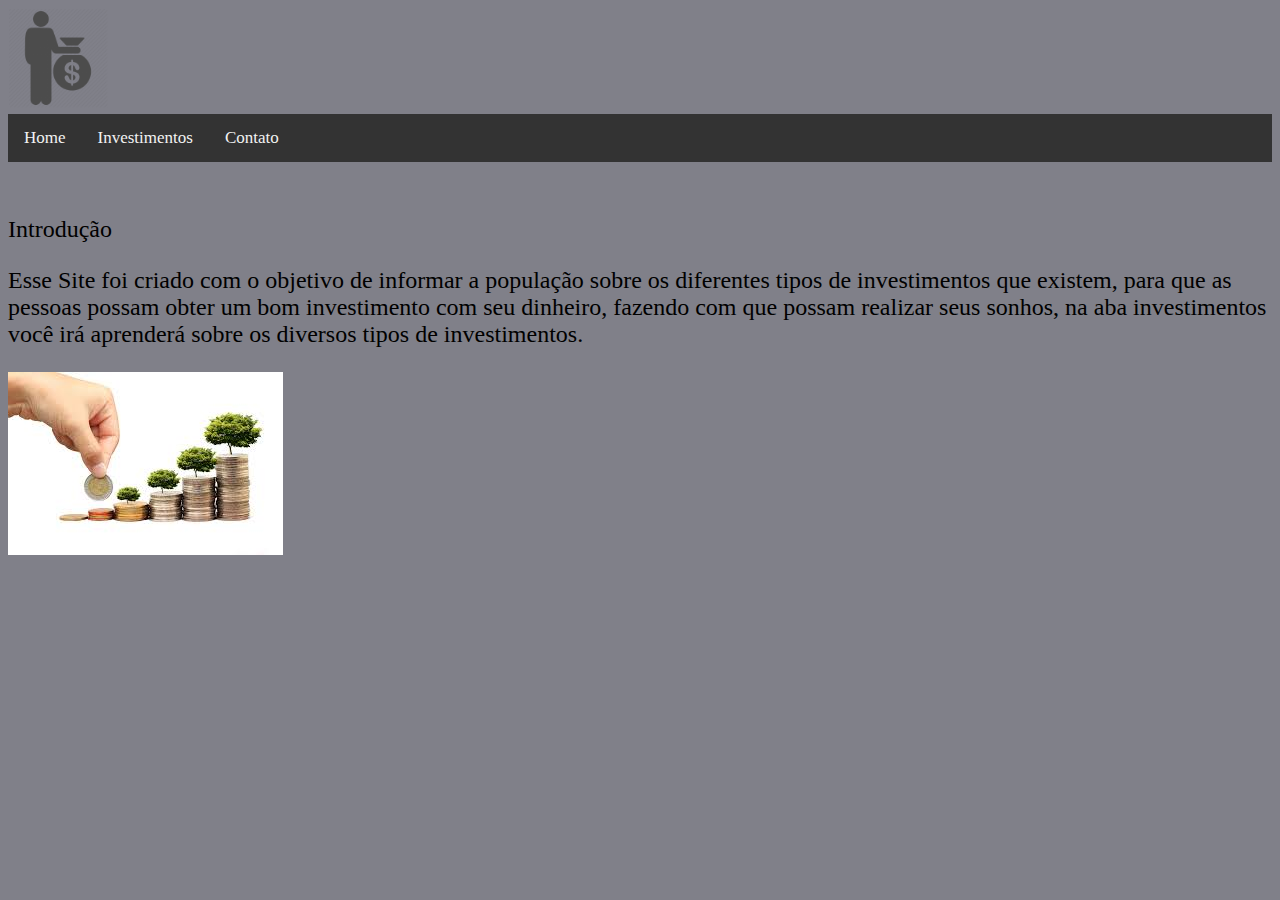
==== commit d6e9bab4: "final" ====
--- a/index.html
+++ b/index.html
@@ -6,6 +6,7 @@
         <style type="text/css">
             body{
                 background-color:#808089;
+                font-size:150%;
             }
             
             img{
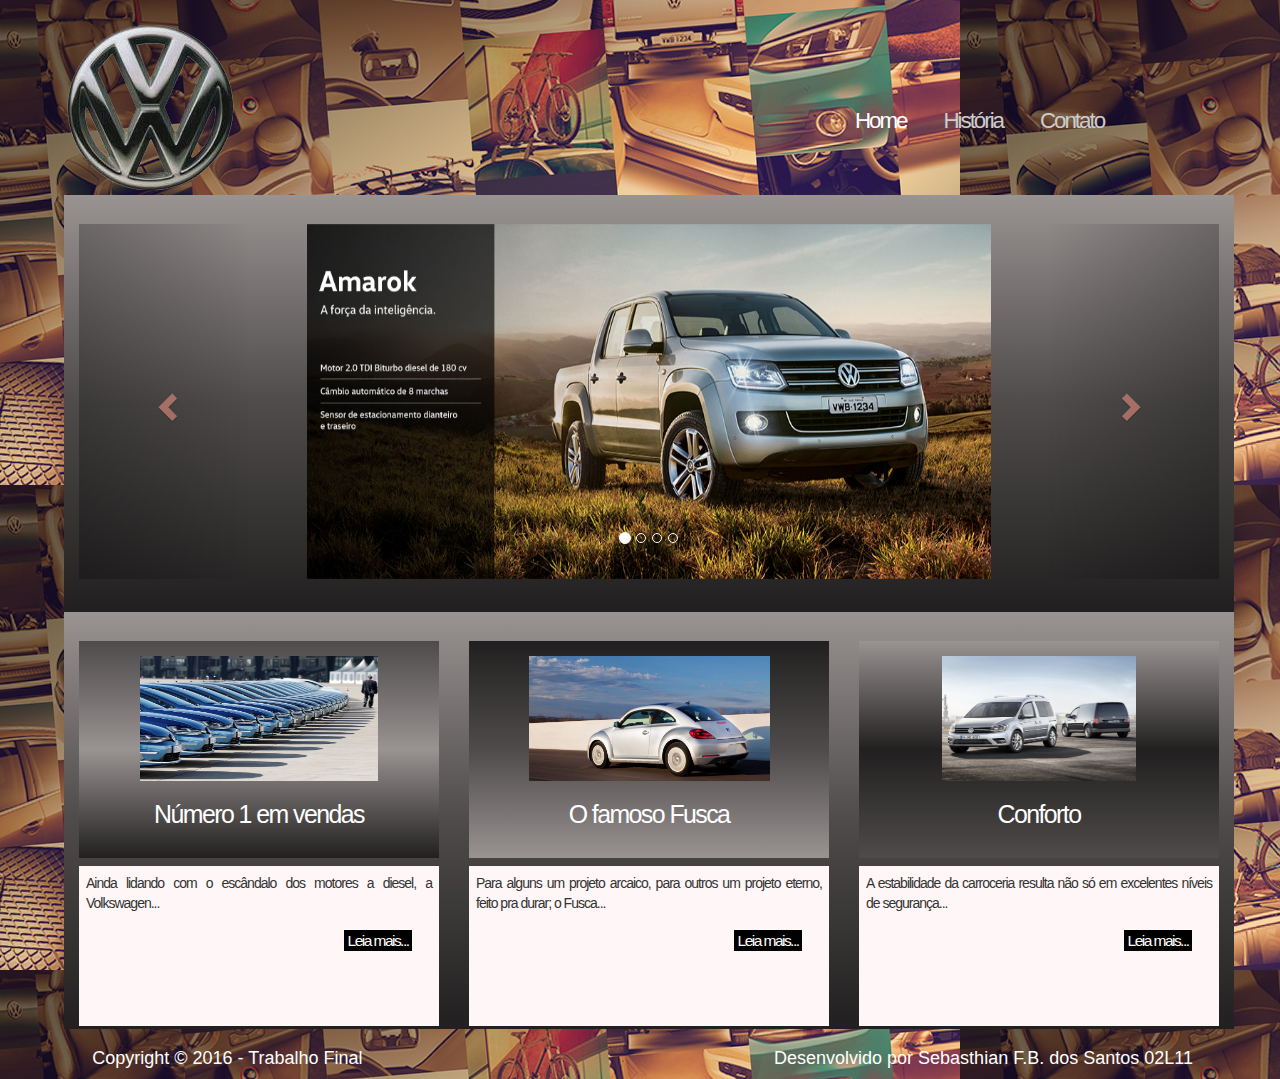
==== commit c7adfa74: "Merge cc4954778f653637a3e934e6f51fd81f432798c9 into e86faaccdd0d74721934987eb08ab347699fc09f" ====
--- a/index.html
+++ b/index.html
@@ -1,115 +1,121 @@
-<!DOCTYPE html>
-<html>
-    <head>
-        <meta charset="UTF-8">
-        <title>Invest</title>
-        <style type="text/css">
-            body{
-                background-color:#808089;
-                font-size:150%;
-            }
-            
-            img{
-                max-width:100%;
-            }
-            
-            #logo{
-                width:100px;
-                height:auto;
-                max-width:100%;
-            }
-           /* Remove margins and padding from the list, and add a black background color */
-            ul.topnav {
-                list-style-type: none;
-                margin: 0;
-                padding: 0;
-                overflow: hidden;
-                background-color: #333;
-            }
-
-            /* Float the list items side by side */
-            ul.topnav li {float: left;}
-
-            /* Style the links inside the list items */
-            ul.topnav li a {
-                display: inline-block;
-                color: #f2f2f2;
-                text-align: center;
-                padding: 14px 16px;
-                text-decoration: none;
-                transition: 0.3s;
-                font-size: 17px;
-            }
-
-            /* Change background color of links on hover */
-            ul.topnav li a:hover {background-color: #555;}
-
-            /* Hide the list item that contains the link that should open and close the topnav on small screens */
-            ul.topnav li.icon {display: none;}
-            
-            /* When the screen is less than 680 pixels wide, hide all list items, except for the first one ("Home"). Show the list item that contains the link to open and close the topnav (li.icon) */
-            @media screen and (max-width:680px) {
-              ul.topnav li:not(:first-child) {display: none;}
-              ul.topnav li.icon {
-                float: right;
-                display: inline-block;
-              }
-            }
-
-            /* The "responsive" class is added to the topnav with JavaScript when the user clicks on the icon. This class makes the topnav look good on small screens */
-            @media screen and (max-width:680px) {
-              ul.topnav.responsive {position: relative;}
-              ul.topnav.responsive li.icon {
-                position: absolute;
-                right: 0;
-                top: 0;
-              }
-              
-              ul.topnav.responsive li {
-                float: none;
-                display: inline;
-              }
-              
-              ul.topnav.responsive li a {
-                display: block;
-                text-align: left;
-              }
-            }
-        </style>
-        <script type="text/javascript">
-            /* Toggle between adding and removing the "responsive" class to topnav when the user clicks on the icon */
-            function myFunction() {
-                var x = document.getElementById("myTopnav");
-                if (x.className === "topnav") {
-                    x.className += " responsive";
-                } else {
-                    x.className = "topnav";
-                }
-            }
-        </script>
-    </head>
-    <body>
-        <div>
-            <img src="investor-512.png" id=logo></img>
-        </div>
-        <ul class="topnav" id="myTopnav">
-          <li><a href=index.html>Home</a></li>
-          <li><a href=investimentos.html>Investimentos</a></li>
-          <li><a href=contato.html>Contato</a></li>
-          <li class="icon">
-            <a href="javascript:void(0);" onclick="myFunction()">&#9776;</a>
-          </li>
-        </ul>
-        <div>
-            <br><br>Introdução
-            <p id=apresentacao>Esse Site foi criado com o  objetivo de
-             informar a população sobre os diferentes tipos
-             de investimentos que existem, para que as pessoas
-             possam obter um bom investimento com seu dinheiro, 
-             fazendo com que possam realizar seus sonhos, 
-             na aba investimentos você irá aprenderá sobre os 
-             diversos tipos de investimentos.</p>
-             <img src="download.jpg"></img>
-        </div>
-    </body>
-</html>+<!doctype html>
+<html lang="pt-br">
+    <head>
+        <title>Volkswagen</title>
+        <meta charset="UTF-8" />
+        <meta name="author" content="Coloque seu nome" />
+        <link rel="stylesheet" type="text/css" href="estilo.css" />
+        <link href='http://fonts.googleapis.com/css?family=Open+Sans:300,400,600,700,800' rel='stylesheet' type='text/css'>
+        <meta name="viewport" content="width=device-width, initial-scale=1.0" />
+        
+        <link rel="stylesheet" href="https://maxcdn.bootstrapcdn.com/bootstrap/3.3.7/css/bootstrap.min.css">
+          <script src="https://ajax.googleapis.com/ajax/libs/jquery/3.1.1/jquery.min.js"></script>
+          <script src="https://maxcdn.bootstrapcdn.com/bootstrap/3.3.7/js/bootstrap.min.js"></script>
+          
+          <style>
+          .carousel-inner > .item > img,
+          .carousel-inner > .item > a > img {
+            width: 60%;
+			height:355px;
+            margin: auto;
+            }
+          </style> 
+        
+        
+        
+        
+        
+        
+        
+    </head>
+    <body class="center clearfix">
+        <header>
+            <h1><a href="index.html" title="Volkswagen"></a></h1>
+            <nav>
+                <ul>
+                    <li><a href="index.html" class="ativo">Home</a></li>
+                    
+					 <li><a href="Historia.html">História</a></li>
+  
+                    <li><a href="contato.html">Contato</a></li>
+                </ul>
+            </nav>
+        </header>
+        
+            <div class="container">
+  
+  <section class="chamada">
+  <div id="myCarousel" class="carousel slide" data-ride="carousel">
+    <!-- Indicators -->
+    <ol class="carousel-indicators">
+      <li data-target="#myCarousel" data-slide-to="0" class="active"></li>
+      <li data-target="#myCarousel" data-slide-to="1"></li>
+      <li data-target="#myCarousel" data-slide-to="2"></li>
+      <li data-target="#myCarousel" data-slide-to="3"></li>
+    </ol>
+
+    <!-- Wrapper for slides -->
+    <div class="carousel-inner" role="listbox">
+      <div class="item active">
+        <img src="imagens/01.jpg" alt="SUV" >
+      </div>
+
+      <div class="item">
+        <img src="imagens/02.jpg" alt="golf" >
+      </div>
+    
+      <div class="item">
+        <img src="imagens/03.jpg" alt="golf" >
+      </div>
+
+      <div class="item">
+        <img src="imagens/04.jpg" alt="painel" >
+      </div>
+    </div>
+
+    <!-- Left and right controls -->
+    <a class="left carousel-control" href="#myCarousel" role="button" data-slide="prev">
+      <span class="glyphicon glyphicon-chevron-left" aria-hidden="true"></span>
+      <span class="sr-only">Previous</span>
+    </a>
+    <a class="right carousel-control" href="#myCarousel" role="button" data-slide="next">
+      <span class="glyphicon glyphicon-chevron-right" aria-hidden="true"></span>
+      <span class="sr-only">Next</span>
+    </a>
+  </div>
+</div>
+        
+        </section>
+        <section class="container">
+            <article class="desktop">
+            <figure>
+                <img src="imagens/desktop-responsive-design.jpg" width="238" height="125" alt="Criar Site Responsivo para Desktop">
+            </figure>
+                <h3>Número 1 em vendas</h3>
+                <p>Ainda lidando com o escândalo dos motores a diesel, a Volkswagen...<span class="btn"><a href="Historia.html" title="Leia mais...">Leia mais...</a></span></p>
+            </article>
+            <article class="tablet">
+                <figure>
+                    <img src="imagens/tablets-responsive-design.jpg" width="241" height="125" alt="Criar Site Responsivo para Tablet" />
+                </figure>
+                <h3>O famoso Fusca</h3>
+                <p>Para alguns um projeto arcaico, para outros um projeto eterno, feito pra durar; o Fusca...<span class="btn"><a href="Historia.html" title="Leia mais...">Leia mais...</a></span></p>
+            </article>
+            <article class="mobile">
+                <figure>
+                    <img src="imagens/mobile-responsive-design.jpg" width="194" height="125" alt="Criar Site Responsivo para Mobile" />
+                </figure>
+                <h3>Conforto</h3>
+                <p>A estabilidade da carroceria resulta não só em excelentes níveis de segurança...<span class="btn"><a href="Historia.html" title="Leia mais...">Leia mais...</a></span></p>
+            </article>
+        </section>
+        <footer>
+            <small class="copyright">
+                <h4>Copyright © 2016 - Trabalho Final </h4>
+            </small>
+            <small class="desenvolvedor">
+                <h4>Desenvolvido por Sebasthian F.B. dos Santos 02L11</h4>
+            </small>
+        </footer>
+    </body>
+</html>
--- a/estilo.css
+++ b/estilo.css
@@ -0,0 +1,989 @@
+body{
+	background:url(imagens/background.jpg); /*inserção da imagem de fundo em todo o site*/
+	color:#f4e1e1; /*cor padrão para todas as fontes*/
+	font-family: "sans-serif", Helvetica, arial; /*definição da fonte geral incorporada do Google Fonts*/
+	font-size: 1.125em; /*tamanho da fonte*/
+	font-weight: 300; /*indica que a fonte está configurada como Open Sans Light*/
+	line-height: 1.2222222222em;/*altura da linha*/
+	text-align: left; /*alinhando o texto à esquerda*/
+	/*text-shadow:1px 1px 2px #660000; sombreamento para as fontes do site*/
+}
+.center{
+	margin: 0 auto;
+	max-width:1200px; /*largura máxima do layout*/
+	width: 90%; /*ajuste do layout à tela*/
+}
+/*.clearfix usado para adicionar um espaço vazio antes e depois dos elementos
+  evitando que os floats se aglomerem.
+*/
+.clearfix:before, .clearfix:after {
+    content: " "; 
+    display: table; 
+}
+.clearfix:after {
+    clear: both;
+}
+.clearfix {
+    *zoom: 1;
+}
+/*fim do clearfix*/
+img, picture, video, embed {
+    max-width: 100%; /*define a largura máxima em até 100%*/
+}
+h1, h2{
+	color:#FE9380;
+	font-size: 3.333333333333333em;
+	font-weight: 800;
+	letter-spacing: -3px; /*espaçamento entre as letras*/
+	line-height: 60px;
+}
+h3{
+	font-size: 1.777777777777778em;
+	font-weight: 300;
+	letter-spacing: -2px; /*espaçamento entre as letras*/
+	line-height: 38px;
+}
+p{
+	font-weight: 300;/*modifica a força da fonte para light*/
+	letter-spacing: -1px; /*espaçamento entre as letras*/
+}
+a, a:link, a:visited{
+	color:#FE9380; /*cor dos links*/
+	font-weight:400; /*modifica a força da fonte para semi-bold*/
+	text-decoration:none; /*retira o sublinhado dos links*/
+}
+a:hover{
+	color:#000;
+	text-decoration:underline; /*inseri uma linha sob o link*/
+	text-shadow:none; /*retira a sombra da fonte*/
+}
+
+/*----------------------------------------------------------
+Seção HEADER - Topo do Site &lt;&lt;&lt;&lt;&lt;===========================
+----------------------------------------------------------*/
+header{
+	height:175px;
+	width:100%; /*1200px ÷ 1200px = 1 x 100 = 100%*/
+}
+/*
+=========================
+logotipo
+=========================
+*/
+	header h1 a{
+		background:url(imagens/logo-criar-site-responsivo.png) no-repeat; 
+		display:block; 
+		float:left; 
+		height:170px; 
+		text-indent:-9999; 
+		width:58.333333333333%; /* 700px ÷ 1200px = 0.58333333333333 x 100 = 58.333333333333%*/
+	}
+	
+/*
+=========================
+nav - menu de navegação
+=========================
+*/
+nav{
+	float:right;
+	margin-top:88px; 
+	text-align:center; 
+	width:41.6666666666667%; /* 500px ÷ 1200px = 0.416666666666667 x 100 = 41.6666666666667%*/
+}
+	nav ul{
+		list-style-type:none; 
+	}
+		nav li {
+			display: inline; 
+		}
+			nav ul li a{
+				margin-right: 7.5%; 
+			}
+				nav ul li:nth-child(5) a{
+					margin-right:0; 
+				}
+			nav a:link, nav a:visited{
+				color:#ccc;
+				font-size: 1.6em; /* 22px ÷ 18px = 1.2222222222em */
+				font-weight: 300;
+				letter-spacing: -0.0909090909em; /* -2px ÷ 22px = -0.0909090909em */
+				line-height: 1.18181818182em; /* 26px ÷ 22px = 1.18181818182em */
+				display:inline-block;
+			}
+			nav a.ativo:link, nav a:hover{
+				color:#fff;
+								
+			}
+/*----------------------------------------------------------
+Seção .CHAMADA &lt;&lt;&lt;&lt;&lt;========================================
+----------------------------------------------------------*/
+.chamada{
+	height:290px;
+	text-align:center;
+	width:100%; /*1200px ÷ 1200px = 1 x 100 = 100%*/
+}
+	h2 span{
+		font-size: 1em; /* 60px ÷ 60px = 1em */
+		font-weight: 300;
+		letter-spacing: -0.0333333333em; /* -2px ÷ 60px = 0.0333333333em */
+		line-height: 1em; /* 60px ÷ 60px = 1em */
+	}
+	.chamada h3 {
+		margin: 0 auto;
+		width:75%; /* 900px ÷ 1200px = 0.75 x 100 = 75%*/
+	}
+/*----------------------------------------------------------
+Seção .CONTAINER - Conteúdo com 3 colunas &lt;&lt;&lt;&lt;&lt;=============
+----------------------------------------------------------*/
+.container{
+	background:linear-gradient(#999392, #4f4b4b, #211f1f);
+	height: 417px;
+	padding:2.5%; /* 30px ÷ 1200px = 0.025 x 100 = 2.5%*/
+	width:95%; /* 1200px ÷ 1200px = 1 x 100 = 100% .:. 100% - 5.0% de padding (direita e esquerda) = 95%*/
+}
+/*Por causa do padding, a largura, width, do .container passou de 1.200px para 1.140px (95%)*/
+.desktop, .tablet, .mobile{
+	float:left;
+	position:relative;
+	text-align:center;
+	width:31.57894736842105%; /* 360px ÷ 1140px = 0.3157894736842105 x 100 = 31.57894736842105%*/
+}
+.desktop, .tablet{
+	margin-right: 2.631578947368421%; /* 30px ÷ 1140px =  0.02631578947368421 x 100 = 2.631578947368421%*/
+}
+.mobile{
+	background:linear-gradient(#999392, #211f1f, #4f4b4b);
+	margin-right:0px;
+}
+.desktop{
+	background:linear-gradient(#4f4b4b, #999392, #211f1f);
+}
+.tablet{
+	background:linear-gradient(#211f1f, #4f4b4b, #999392);
+}
+/*
+=========================
+figure - imagens
+=========================
+*/
+.container figure{
+	margin: 15px auto 0px auto; 
+	width:69.44444444444444%; /* 250px ÷ 360px = 0.6944444444444 x 100 = 69.44444444444444%*/
+}
+.container .desktop figure, .container .tablet figure, .container .mobile figure {
+	width:69.44444444444444%; /* 250px ÷ 360px = 0.6944444444444 x 100 = 69.44444444444444%*/
+}
+/*
+=========================
+formatação do texto
+=========================
+*/
+.container h3{
+	color:#fff;
+	font-size: 1.77777777778em; /* 32px ÷ 18px = 1.77777777778em */
+	font-weight: 300;
+	letter-spacing: -0.0625em; /* -2px ÷ 32px = 0.0625em */
+	margin-bottom: 30px;
+	text-shadow:none;
+}
+.container p{
+	background-color:#fff7f7;
+	float:left;
+	height:160px;
+	padding: 1.9444444444444445%; /* 7px ÷ 360px =  0.019444444444444445 x 100 =  1.9444444444444445%*/
+	position:absolute;
+	width-max:100%; /* 360px ÷ 360px = 1 x 100 = 100%*/
+	text-align:justify;
+	top:225px;
+}
+/*
+=========================
+formatação do botão
+=========================
+*/
+span.btn{
+	font-size: 1.1111111111em; /* 20px ÷ 18px = 1.1111111111em */
+	font-weight: 400;
+	letter-spacing: -0.1em; /* -2px ÷ 20px = -0.1em */
+	height:27px;
+	margin-top: 30px;
+	position:absolute;
+	right: 1px;
+	text-align:center;
+	text-shadow:none;
+	width:33.33333333333333%; /* 120px ÷ 360px = 0.3333333333333333 x 100 = 33.33333333333333%*/
+}
+span.btn a{
+	color:#fff;
+	padding: 2px 3.333333333333333%; /* 4px ÷ 120px = 0.3333333333333333 x 100 = 3.333333333333333%*/
+}
+.desktop span.btn a{
+	background-color:#000;
+}
+.tablet span.btn a{
+	background-color:#000;
+}
+.mobile span.btn a{
+	background-color:#000;
+}
+/*----------------------------------------------------------
+Seção FOOTER - Rodape com 2 colunas &lt;&lt;&lt;&lt;&lt;===================
+----------------------------------------------------------*/
+footer{
+	clear:both;
+	color:#fff;
+	height: 50px;
+	padding: 10px 0;
+	width:98%; /* 1200px ÷ 1200px = 1 x 100 = 100%*/
+}
+.copyright{
+	float:left;
+	margin-left: 2.5%; /* 30px ÷ 1200px = 0.025 x 100 = 2.5%*/
+}
+.desenvolvedor{
+	float:right;
+}
+.desenvolvedor figure{
+	width:100%;
+}
+
+/*----------------------------------------------------------
+Media Queries <<<<<=========================================
+----------------------------------------------------------*/
+/* 
+1200px – Desktops, notebooks com monitores widescreen
+***********************************************************/
+@@media screen and (max-width: 1200px){
+	.chamada h3 {
+		font-size: 1.66666666667em; /* 30px ÷ 18px */
+	}
+	.container h3{
+		font-size: 1.55555555556em; /*  28px ÷ 18px */
+	}
+	.container p{
+		height: 170px;
+		top:217px;
+	}
+}
+/* 
+960px – Tablets no formato paisagem e alguns monitores mais antigos
+***********************************************************/
+@media screen and (max-width:960px){
+	header h1 a{
+		width:37.5%; /* 360px ÷ 960px */
+	}
+	nav{
+		width:62.5%; /* 600px ÷ 960px */
+	}
+	h2{
+		font-size:2.6666666667em; /*48px ÷ 18px*/
+	}
+/*.chamada*/
+	.chamada {
+		height: 250px;
+	}
+		.chamada h3{
+			font-size:1.5em; /*27px ÷ 18px*/
+			width:88.54166666666667%; /*850px ÷ 960px*/
+		}
+/*.container*/
+	.container{
+		height: 425px;
+		padding:3.125%; /* 30px ÷ 960px */
+		width:93.75%; /* 100% (960px) - 6.25% de padding (direita e esquerda) = 92.1875%*/
+	}
+		.desktop, .tablet, .mobile{
+			width:31.45833333333333%; /* 302px ÷ 960px */
+		}
+		.container .desktop figure, .container .tablet figure, .container .mobile figure {
+			width:66.22516556291391%; /* 200px ÷ 302px %*/
+		}
+			.container img{
+					height:100px;
+				}
+		.container h3{
+			font-size: 1.6666666667em; /*30px ÷ 18px*/
+		}
+		.container p{
+			font-size: 0.8333333333em; /*15px ÷ 18px*/
+			top: 230px;
+		}
+}
+/* 
+768px – Tablets no formato retrato, como o iPad
+***********************************************************/
+@media screen and (max-width:768px){
+/*cores dos links e H2*/
+	h2, a, a:link, a:visited{
+	color:#FBCA61; 
+}
+	a:hover{
+		color:#F9AD0F;
+}
+/*header*/	
+	header {
+		height:195px;
+		text-align:center;
+	}
+		header h1 a{
+			background-position: 57% 0;
+			height: 126px;
+			margin-bottom: 15px;
+			width: 100%;
+		}
+		nav{
+			float:none;
+			text-align:center;
+			width: 100%;
+		}
+			nav a.ativo:link, nav a:hover{
+				color:#FBCA61; 
+			}
+/*.chamada*/
+	.chamada{
+		height:200px;
+	}
+		h2 {
+			font-size: 2.2222222222em; /*40px ÷ 18px*/
+		}
+		.chamada h3{
+			font-size:1.1111111111em; /*20px ÷ 18px*/
+		}
+/*.container*/
+	.container{
+		background-color:#FCDA92;
+		height: 380px;
+		padding:3.90625%; /* 30px ÷ 768px = 0.025 x 100 = 2.5%*/
+		width:92.1875%; /* 100% (768px) - 7.8125% de padding (direita e esquerda) = 92.1875%*/
+	}
+		.desktop, .tablet, .mobile{
+			width:31.25%; /* 240px ÷ 768px */
+		}
+		.container .desktop figure, .container .tablet figure, .container .mobile figure {
+			width:62.25%; /* 150px ÷ 240px %*/
+		}
+			.container img{
+					height:80px;
+				}
+		.container h3{
+			font-size: 1.6666666667em; /*30px ÷ 18px*/
+		}
+		.container p{
+			font-size: 0.7777777778em; /*14px ÷ 18px*/
+			height:140px;
+			line-height: 1.1428571428em; /*16px ÷ 14px*/
+			padding: 2.9166666667%; /* 7px ÷ 240px */
+			top: 215px;
+		}
+			span.btn{
+				font-size: 1.1111111111em; /* 20px ÷ 18px = 1.1111111111em */
+				letter-spacing: -0.1em; /* -2px ÷ 20px = -0.1em */
+				height:22px;
+				margin-top: 20px;
+				position:absolute;
+				width:50%;
+			}
+			span.btn a{
+				padding: 2px 3.333333333333333%; /* 4px ÷ 120px */
+			}
+}
+/* 
+480px – Smartphones no formato paisagem com tela pequena
+***********************************************************/
+@media screen and (max-width:480px){
+/*Geral*/
+*{
+	margin:0;
+	padding:0;
+}
+.center{
+	width:100%;
+}
+/*cores dos links e H2*/
+h2, a, a:link, a:visited{
+	color:#9C8CB9; 
+}
+a:hover{
+		color:#745F9A;
+}
+/*header*/	
+header {
+	border-bottom: none;
+	height:auto;
+	text-align:center;
+}
+	header h1 a{
+		background-position: 50% 0;
+		display:inherit;
+		height: 126px;
+		width: 100%;
+	}
+/*menu nav*/
+nav{
+	clear:both;
+}
+	nav li {
+		background:linear-gradient(#3b3a3d, #4f4b56, #878291);
+		display:block;
+	}
+		nav ul li a{
+			height: 40px;
+			margin: 0 auto;
+			padding-top:3px;
+			text-align:center;
+			text-shadow:none;
+			width: 100%;
+		}
+		nav li a:link{
+			color:#fff;
+			font-size:1.3888888889em; /*25px ÷ 18px*/
+		}
+		nav li a.ativo:link, nav li a:hover, nav li a:visited {
+			background-color:#0b0614; 
+			color:#fff;
+			text-decoration:none;
+		}
+		nav li a.ativo:hover, nav li a.ativo:visited{
+			 background:linear-gradient(#68605f, #47403e, #231917);
+		}
+/*.chamada*/
+.chamada{
+	height:130px;
+	margin-top:25px;
+}
+	h2 {
+		font-size: 1.4444444444em; /*26px ÷ 18px*/
+		letter-spacing:-0.0769230769230769em; /*2px ÷ 26px*/
+		margin-bottom: 15px;
+	}
+	.chamada h3{
+		font-size:0.7777777778em; /*14px ÷ 18px*/
+	}
+/*.container*/
+.container{	
+	background:linear-gradient(#3b3a3d, #4f4b56, #878291);
+	margin:0;
+	padding:0;
+	width:100%;
+}
+	.container .desktop, .container .tablet, .container .mobile{
+		float:none;
+		height:160px;
+		width:100%;
+	}
+	.container .desktop figure, .container .tablet figure, .container .mobile figure{
+		float:left;
+		height:160px;
+		margin:0;
+		padding:0;
+		width: 53.125%; /*255px ÷ 480px*/
+	}
+	.container h3{
+		float:left;
+		margin-top: 40px;
+		width: 46.875%; /*225px ÷ 480px*/
+	}	
+		.container .desktop figure img, .container .tablet figure img, .container .mobile figure img{
+			height:125px;
+			margin-top:15px;
+			width:86.2745098040%; /*220px ÷ 255px*/
+		}
+	.container p{
+		display:none; /*oculta o parágrafo*/
+	}
+/*footer*/
+	.copyright, .desenvolvedor{
+		float:none;
+		margin: 0;
+		padding: 0;
+		text-align:center;
+	}
+	.desenvolvedor figure{
+		width:inherit;
+	}
+}
+/* 
+320px – Smartphones no formato retrato com tela pequena
+***********************************************************/
+@media screen and (max-width:320px){
+/*cores dos links e H2*/
+h2, a, a:link, a:visited{
+	color:#79E1D5; 
+}
+a:hover{
+		color:#2FD0BC;
+}
+/*menu nav*/
+	nav li {
+		background-color: #79E1D5;
+	}
+		nav li a:link{
+		color:#555;
+		}
+		nav li a.ativo:link, nav li a:hover, nav li a:visited {
+			background-color:#2FD0BC; 
+			color:#fff;
+		}
+		nav li a.ativo:hover, nav li a.ativo:visited{
+			 background-color: #2FD0BC;
+		}
+/*.chamada*/
+.chamada{
+	height:130px;
+	margin-top:20px;
+}
+	h2 {
+		font-size: 1.1111111111em; /*20px ÷ 18px*/
+		margin-bottom: 15px;
+	}
+	.chamada h3{
+		font-size:0.7777777778em; /*14px ÷ 18px*/
+	}
+/*.container*/
+	.container .desktop, .container .tablet, .container .mobile{
+		float:none;
+		height:160px;
+		width:100%;
+	}
+	.container .desktop figure, .container .tablet figure, .container .mobile figure{
+		float:left;
+		width: 100%;
+	}
+	.container h3{
+		display:none;
+	}	
+	.container p{
+		display:none; /*oculta o parágrafo*/
+	}
+}
+
+
+
+
+
+
+/*----------------------------------------------------------
+CSS Reset - Normalize.css
+----------------------------------------------------------*/
+
+/*! normalize.css v4.1.1 | MIT License | github.com/necolas/normalize.css */
+
+/**
+ * 1. Change the default font family in all browsers (opinionated).
+ * 2. Prevent adjustments of font size after orientation changes in IE and iOS.
+ */
+
+html {
+  font-family: sans-serif; /* 1 */
+  -ms-text-size-adjust: 100%; /* 2 */
+  -webkit-text-size-adjust: 100%; /* 2 */
+}
+
+/**
+ * Remove the margin in all browsers (opinionated).
+ */
+
+body {
+	font-size: 1.125em; /* 18px ÷ 16px = 1.125em */
+  	margin: 0;
+}
+
+/* HTML5 display definitions
+   ========================================================================== */
+
+/**
+ * Add the correct display in IE 9-.
+ * 1. Add the correct display in Edge, IE, and Firefox.
+ * 2. Add the correct display in IE.
+ */
+
+article,
+aside,
+details, /* 1 */
+figcaption,
+figure,
+footer,
+header,
+main, /* 2 */
+menu,
+nav,
+section,
+summary { /* 1 */
+  display: block;
+}
+
+/**
+ * Add the correct display in IE 9-.
+ */
+
+audio,
+canvas,
+progress,
+video {
+  display: inline-block;
+}
+
+/**
+ * Add the correct display in iOS 4-7.
+ */
+
+audio:not([controls]) {
+  display: none;
+  height: 0;
+}
+
+/**
+ * Add the correct vertical alignment in Chrome, Firefox, and Opera.
+ */
+
+progress {
+  vertical-align: baseline;
+}
+
+/**
+ * Add the correct display in IE 10-.
+ * 1. Add the correct display in IE.
+ */
+
+template, /* 1 */
+[hidden] {
+  display: none;
+}
+
+/* Links
+   ========================================================================== */
+
+/**
+ * 1. Remove the gray background on active links in IE 10.
+ * 2. Remove gaps in links underline in iOS 8+ and Safari 8+.
+ */
+
+a {
+  background-color: transparent; /* 1 */
+  -webkit-text-decoration-skip: objects; /* 2 */
+}
+
+/**
+ * Remove the outline on focused links when they are also active or hovered
+ * in all browsers (opinionated).
+ */
+
+a:active,
+a:hover {
+  outline-width: 0;
+}
+
+/* Text-level semantics
+   ========================================================================== */
+
+/**
+ * 1. Remove the bottom border in Firefox 39-.
+ * 2. Add the correct text decoration in Chrome, Edge, IE, Opera, and Safari.
+ */
+
+abbr[title] {
+  border-bottom: none; /* 1 */
+  text-decoration: underline; /* 2 */
+  text-decoration: underline dotted; /* 2 */
+}
+
+/**
+ * Prevent the duplicate application of `bolder` by the next rule in Safari 6.
+ */
+
+b,
+strong {
+  font-weight: inherit;
+}
+
+/**
+ * Add the correct font weight in Chrome, Edge, and Safari.
+ */
+
+b,
+strong {
+  font-weight: bolder;
+}
+
+/**
+ * Add the correct font style in Android 4.3-.
+ */
+
+dfn {
+  font-style: italic;
+}
+
+/**
+ * Correct the font size and margin on `h1` elements within `section` and
+ * `article` contexts in Chrome, Firefox, and Safari.
+ */
+
+h1 {
+  font-size: 2em;
+  margin: 0.67em 0;
+}
+
+/**
+ * Add the correct background and color in IE 9-.
+ */
+
+mark {
+  background-color: #ff0;
+  color: #000;
+}
+
+/**
+ * Add the correct font size in all browsers.
+ */
+
+small {
+  font-size: 80%;
+}
+
+/**
+ * Prevent `sub` and `sup` elements from affecting the line height in
+ * all browsers.
+ */
+
+sub,
+sup {
+  font-size: 75%;
+  line-height: 0;
+  position: relative;
+  vertical-align: baseline;
+}
+
+sub {
+  bottom: -0.25em;
+}
+
+sup {
+  top: -0.5em;
+}
+
+/* Embedded content
+   ========================================================================== */
+
+/**
+ * Remove the border on images inside links in IE 10-.
+ */
+
+img {
+  border-style: none;
+   max-width: 100%;
+}
+
+/**
+ * Hide the overflow in IE.
+ */
+
+svg:not(:root) {
+  overflow: hidden;
+}
+
+/* Grouping content
+   ========================================================================== */
+
+/**
+ * 1. Correct the inheritance and scaling of font size in all browsers.
+ * 2. Correct the odd `em` font sizing in all browsers.
+ */
+
+code,
+kbd,
+pre,
+samp {
+  font-family: monospace, monospace; /* 1 */
+  font-size: 1em; /* 2 */
+}
+
+/**
+ * Add the correct margin in IE 8.
+ */
+
+figure {
+  margin: 1em 40px;
+}
+
+/**
+ * 1. Add the correct box sizing in Firefox.
+ * 2. Show the overflow in Edge and IE.
+ */
+
+hr {
+  box-sizing: content-box; /* 1 */
+  height: 0; /* 1 */
+  overflow: visible; /* 2 */
+}
+
+/* Forms
+   ========================================================================== */
+
+/**
+ * 1. Change font properties to `inherit` in all browsers (opinionated).
+ * 2. Remove the margin in Firefox and Safari.
+ */
+
+button,
+input,
+select,
+textarea {
+  font: inherit; /* 1 */
+  margin: 0; /* 2 */
+}
+
+/**
+ * Restore the font weight unset by the previous rule.
+ */
+
+optgroup {
+  font-weight: bold;
+}
+
+/**
+ * Show the overflow in IE.
+ * 1. Show the overflow in Edge.
+ */
+
+button,
+input { /* 1 */
+  overflow: visible;
+}
+
+/**
+ * Remove the inheritance of text transform in Edge, Firefox, and IE.
+ * 1. Remove the inheritance of text transform in Firefox.
+ */
+
+button,
+select { /* 1 */
+  text-transform: none;
+}
+
+/**
+ * 1. Prevent a WebKit bug where (2) destroys native `audio` and `video`
+ *    controls in Android 4.
+ * 2. Correct the inability to style clickable types in iOS and Safari.
+ */
+
+button,
+html [type="button"], /* 1 */
+[type="reset"],
+[type="submit"] {
+  -webkit-appearance: button; /* 2 */
+}
+
+/**
+ * Remove the inner border and padding in Firefox.
+ */
+
+button::-moz-focus-inner,
+[type="button"]::-moz-focus-inner,
+[type="reset"]::-moz-focus-inner,
+[type="submit"]::-moz-focus-inner {
+  border-style: none;
+  padding: 0;
+}
+
+/**
+ * Restore the focus styles unset by the previous rule.
+ */
+
+button:-moz-focusring,
+[type="button"]:-moz-focusring,
+[type="reset"]:-moz-focusring,
+[type="submit"]:-moz-focusring {
+  outline: 1px dotted ButtonText;
+}
+
+/**
+ * Change the border, margin, and padding in all browsers (opinionated).
+ */
+
+fieldset {
+  border: 1px solid #c0c0c0;
+  margin: 0 2px;
+  padding: 0.35em 0.625em 0.75em;
+}
+
+/**
+ * 1. Correct the text wrapping in Edge and IE.
+ * 2. Correct the color inheritance from `fieldset` elements in IE.
+ * 3. Remove the padding so developers are not caught out when they zero out
+ *    `fieldset` elements in all browsers.
+ */
+
+legend {
+  box-sizing: border-box; /* 1 */
+  color: inherit; /* 2 */
+  display: table; /* 1 */
+  max-width: 100%; /* 1 */
+  padding: 0; /* 3 */
+  white-space: normal; /* 1 */
+}
+
+/**
+ * Remove the default vertical scrollbar in IE.
+ */
+
+textarea {
+  overflow: auto;
+}
+
+/**
+ * 1. Add the correct box sizing in IE 10-.
+ * 2. Remove the padding in IE 10-.
+ */
+
+[type="checkbox"],
+[type="radio"] {
+  box-sizing: border-box; /* 1 */
+  padding: 0; /* 2 */
+}
+
+/**
+ * Correct the cursor style of increment and decrement buttons in Chrome.
+ */
+
+[type="number"]::-webkit-inner-spin-button,
+[type="number"]::-webkit-outer-spin-button {
+  height: auto;
+}
+
+/**
+ * 1. Correct the odd appearance in Chrome and Safari.
+ * 2. Correct the outline style in Safari.
+ */
+
+[type="search"] {
+  -webkit-appearance: textfield; /* 1 */
+  outline-offset: -2px; /* 2 */
+}
+
+/**
+ * Remove the inner padding and cancel buttons in Chrome and Safari on OS X.
+ */
+
+[type="search"]::-webkit-search-cancel-button,
+[type="search"]::-webkit-search-decoration {
+  -webkit-appearance: none;
+}
+
+/**
+ * Correct the text style of placeholders in Chrome, Edge, and Safari.
+ */
+
+::-webkit-input-placeholder {
+  color: inherit;
+  opacity: 0.54;
+}
+
+/**
+ * 1. Correct the inability to style clickable types in iOS and Safari.
+ * 2. Change font properties to `inherit` in Safari.
+ */
+
+::-webkit-file-upload-button {
+  -webkit-appearance: button; /* 1 */
+  font: inherit; /* 2 */
+}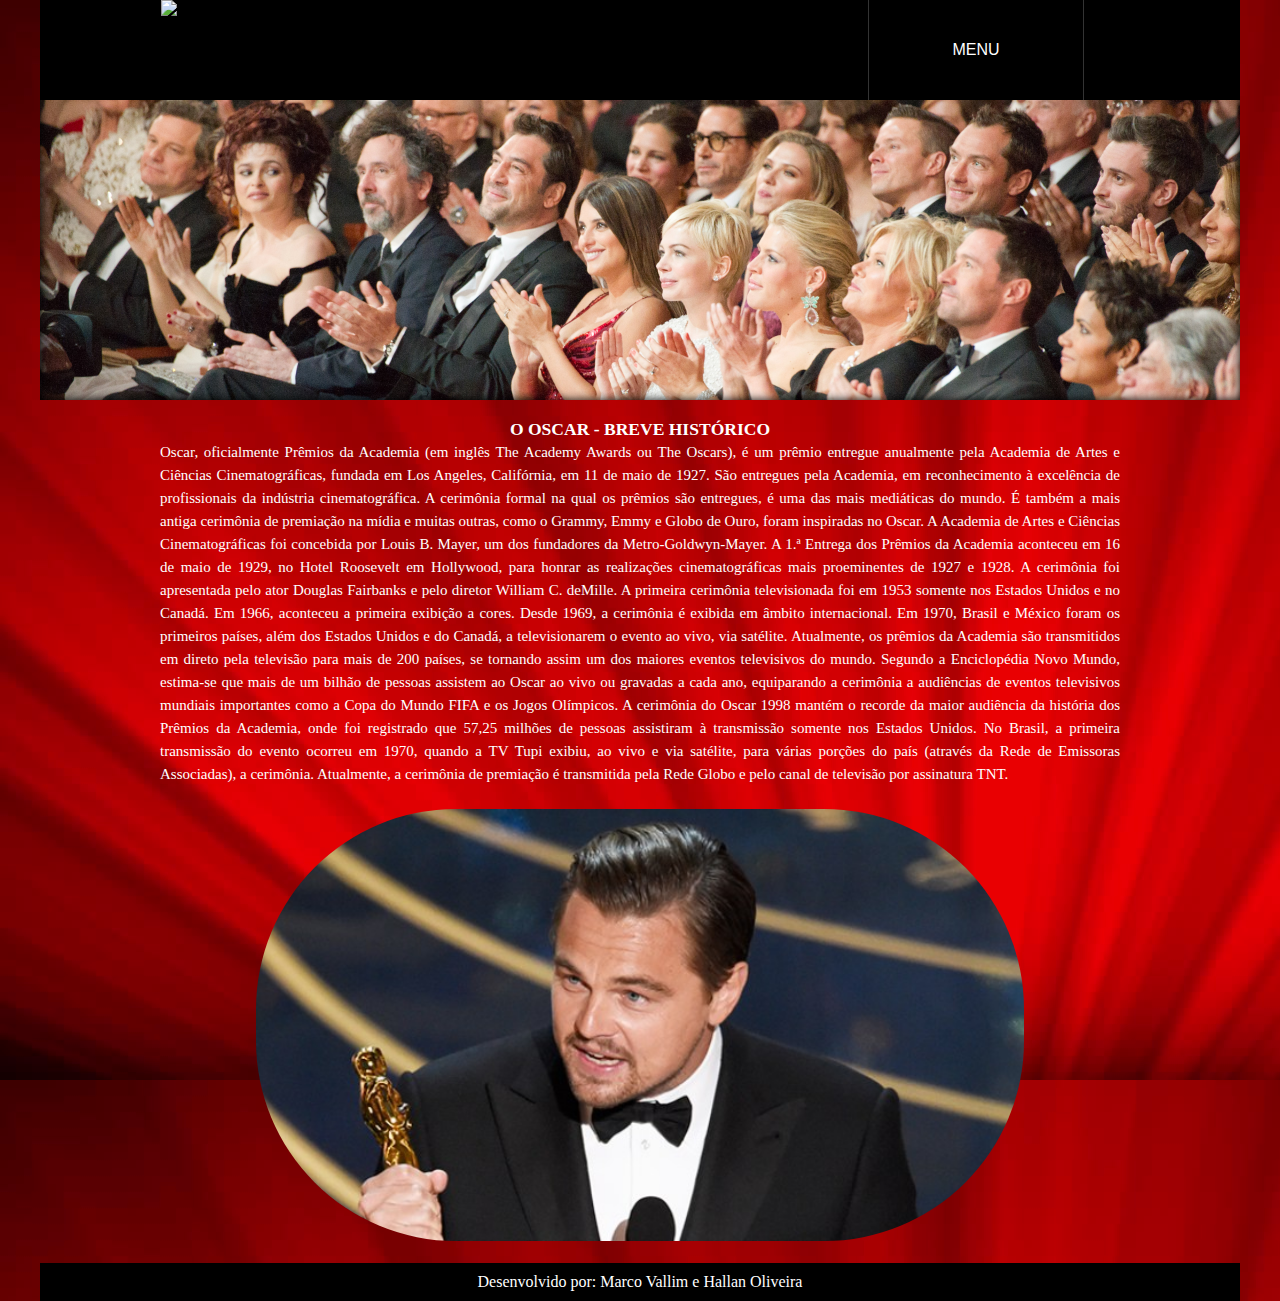
==== commit 37f9239a: "Merge a5ddb84882dd6a2ebe595149c9dd3afe9a743fe9 into e86faaccdd0d74721934987eb08ab347699fc09f" ====
--- a/index.html
+++ b/index.html
@@ -1,121 +1,55 @@
-<!doctype html>
-<html lang="pt-br">
-    <head>
-        <title>Volkswagen</title>
-        <meta charset="UTF-8" />
-        <meta name="author" content="Coloque seu nome" />
-        <link rel="stylesheet" type="text/css" href="estilo.css" />
-        <link href='http://fonts.googleapis.com/css?family=Open+Sans:300,400,600,700,800' rel='stylesheet' type='text/css'>
-        <meta name="viewport" content="width=device-width, initial-scale=1.0" />
-        
-        <link rel="stylesheet" href="https://maxcdn.bootstrapcdn.com/bootstrap/3.3.7/css/bootstrap.min.css">
-          <script src="https://ajax.googleapis.com/ajax/libs/jquery/3.1.1/jquery.min.js"></script>
-          <script src="https://maxcdn.bootstrapcdn.com/bootstrap/3.3.7/js/bootstrap.min.js"></script>
-          
-          <style>
-          .carousel-inner > .item > img,
-          .carousel-inner > .item > a > img {
-            width: 60%;
-			height:355px;
-            margin: auto;
-            }
-          </style> 
-        
-        
-        
-        
-        
-        
-        
-    </head>
-    <body class="center clearfix">
-        <header>
-            <h1><a href="index.html" title="Volkswagen"></a></h1>
-            <nav>
-                <ul>
-                    <li><a href="index.html" class="ativo">Home</a></li>
-                    
-					 <li><a href="Historia.html">História</a></li>
-  
-                    <li><a href="contato.html">Contato</a></li>
-                </ul>
-            </nav>
-        </header>
-        
-            <div class="container">
-  
-  <section class="chamada">
-  <div id="myCarousel" class="carousel slide" data-ride="carousel">
-    <!-- Indicators -->
-    <ol class="carousel-indicators">
-      <li data-target="#myCarousel" data-slide-to="0" class="active"></li>
-      <li data-target="#myCarousel" data-slide-to="1"></li>
-      <li data-target="#myCarousel" data-slide-to="2"></li>
-      <li data-target="#myCarousel" data-slide-to="3"></li>
-    </ol>
-
-    <!-- Wrapper for slides -->
-    <div class="carousel-inner" role="listbox">
-      <div class="item active">
-        <img src="imagens/01.jpg" alt="SUV" >
-      </div>
-
-      <div class="item">
-        <img src="imagens/02.jpg" alt="golf" >
-      </div>
-    
-      <div class="item">
-        <img src="imagens/03.jpg" alt="golf" >
-      </div>
-
-      <div class="item">
-        <img src="imagens/04.jpg" alt="painel" >
-      </div>
-    </div>
-
-    <!-- Left and right controls -->
-    <a class="left carousel-control" href="#myCarousel" role="button" data-slide="prev">
-      <span class="glyphicon glyphicon-chevron-left" aria-hidden="true"></span>
-      <span class="sr-only">Previous</span>
-    </a>
-    <a class="right carousel-control" href="#myCarousel" role="button" data-slide="next">
-      <span class="glyphicon glyphicon-chevron-right" aria-hidden="true"></span>
-      <span class="sr-only">Next</span>
-    </a>
-  </div>
-</div>
-        
-        </section>
-        <section class="container">
-            <article class="desktop">
-            <figure>
-                <img src="imagens/desktop-responsive-design.jpg" width="238" height="125" alt="Criar Site Responsivo para Desktop">
-            </figure>
-                <h3>Número 1 em vendas</h3>
-                <p>Ainda lidando com o escândalo dos motores a diesel, a Volkswagen...<span class="btn"><a href="Historia.html" title="Leia mais...">Leia mais...</a></span></p>
-            </article>
-            <article class="tablet">
-                <figure>
-                    <img src="imagens/tablets-responsive-design.jpg" width="241" height="125" alt="Criar Site Responsivo para Tablet" />
-                </figure>
-                <h3>O famoso Fusca</h3>
-                <p>Para alguns um projeto arcaico, para outros um projeto eterno, feito pra durar; o Fusca...<span class="btn"><a href="Historia.html" title="Leia mais...">Leia mais...</a></span></p>
-            </article>
-            <article class="mobile">
-                <figure>
-                    <img src="imagens/mobile-responsive-design.jpg" width="194" height="125" alt="Criar Site Responsivo para Mobile" />
-                </figure>
-                <h3>Conforto</h3>
-                <p>A estabilidade da carroceria resulta não só em excelentes níveis de segurança...<span class="btn"><a href="Historia.html" title="Leia mais...">Leia mais...</a></span></p>
-            </article>
-        </section>
-        <footer>
-            <small class="copyright">
-                <h4>Copyright © 2016 - Trabalho Final </h4>
-            </small>
-            <small class="desenvolvedor">
-                <h4>Desenvolvido por Sebasthian F.B. dos Santos 02L11</h4>
-            </small>
-        </footer>
-    </body>
-</html>
+<!doctype html>
+<html>
+<head>
+<meta charset="utf-8">
+
+<link rel="stylesheet" type="text/css" href="oscar.css">
+<title> THE ACADEMY AWARDS </title>
+    
+</head>
+
+<body>
+
+<header>
+    <section class="responsive">
+    <section class="logo">
+    <img src="http://www.joblo.com/newsimages1/oscars-banner-1-14.jpg" id="imagem">
+</section>
+<nav class="dropdown">
+  <button class="dropbtn">MENU</button>
+  <div class="dropdown-content">
+      <a href="#">Home</a>
+      <a href="slideshow.html">Filmes</a>
+  </div>
+</nav>
+    </section>
+</header>
+
+<section class="banner">
+ 
+</section>
+
+    
+<br/>
+<article class="texto">
+    <h3> O OSCAR - BREVE HISTÓRICO </h3>
+    <p>Oscar, oficialmente Prêmios da Academia (em inglês The Academy Awards ou The Oscars), é um prêmio entregue anualmente pela Academia de Artes e Ciências Cinematográficas, fundada em Los Angeles, Califórnia, em 11 de maio de 1927. São entregues pela Academia, em reconhecimento à excelência de profissionais da indústria cinematográfica. A cerimônia formal na qual os prêmios são entregues, é uma das mais mediáticas do mundo. É também a mais antiga cerimônia de premiação na mídia e muitas outras, como o Grammy, Emmy e Globo de Ouro, foram inspiradas no Oscar. A Academia de Artes e Ciências Cinematográficas foi concebida por Louis B. Mayer, um dos fundadores da Metro-Goldwyn-Mayer.
+    A 1.ª Entrega dos Prêmios da Academia aconteceu em 16 de maio de 1929, no Hotel Roosevelt em Hollywood, para honrar as realizações cinematográficas mais proeminentes de 1927 e 1928. A cerimônia foi apresentada pelo ator Douglas Fairbanks e pelo diretor William C. deMille.
+    A primeira cerimônia televisionada foi em 1953 somente nos Estados Unidos e no Canadá. Em 1966, aconteceu a primeira exibição a cores. Desde 1969, a cerimônia é exibida em âmbito internacional. Em 1970, Brasil e México foram os primeiros países, além dos Estados Unidos e do Canadá, a televisionarem o evento ao vivo, via satélite. Atualmente, os prêmios da Academia são transmitidos em direto pela televisão para mais de 200 países, se tornando assim um dos maiores eventos televisivos do mundo. Segundo a Enciclopédia Novo Mundo, estima-se que mais de um bilhão de pessoas assistem ao Oscar ao vivo ou gravadas a cada ano, equiparando a cerimônia a audiências de eventos televisivos mundiais importantes como a Copa do Mundo FIFA e os Jogos Olímpicos. A cerimônia do Oscar 1998 mantém o recorde da maior audiência da história dos Prêmios da Academia, onde foi registrado que 57,25 milhões de pessoas assistiram à transmissão somente nos Estados Unidos.
+    No Brasil, a primeira transmissão do evento ocorreu em 1970, quando a TV Tupi exibiu, ao vivo e via satélite, para várias porções do país (através da Rede de Emissoras Associadas), a cerimônia. Atualmente, a cerimônia de premiação é transmitida pela Rede Globo e pelo canal de televisão por assinatura TNT.</p>
+    <br/>
+        
+    
+</article>
+
+<section class="dicaprio">
+    <img src="dicaprio.jpg" title="DiCaprio Com o Oscar :O "/>
+</section>                
+<br/>
+
+<footer>
+    <p> Desenvolvido por: Marco Vallim e Hallan Oliveira</p>
+</footer>  
+
+</body>        
+</html>--- a/oscar.css
+++ b/oscar.css
@@ -0,0 +1,332 @@
+*{
+    margin: 0px;
+    padding: 0px;
+    color: white;
+}
+
+body{ 
+    width: 100%;
+    max-width: 1200px;
+    background-image: url("vermelho.jpg"); 
+    font-size: 1em;
+    margin: 0 auto;
+}
+
+header{
+    width: 100%;
+    margin: auto auto 0 ;
+    text-align: center;
+    background-color: black;
+    float: left;
+    
+}
+
+.contato{
+    width: 30%;
+    margin: 0 auto 20px;
+    color: black;
+}
+
+input, textarea {
+    color: black
+}
+
+.contato form{
+    width: 100%;
+    float: left;
+    color: black;
+}
+fieldset{
+    width: 100%;
+    margin: 0 auto;
+    padding: auto auto 20px;
+}
+
+.responsive{
+    width: 80%;
+    margin: 0 auto; 
+}
+
+#imagem{
+    height: 100px;
+    float: left;
+}
+
+.logo{
+    float: left;   
+}
+
+#imagem{
+    border-left: 0.0626em black solid;
+}
+
+.dropbtn {
+    width: 75%;
+    background-color: black;
+    color: white;
+    padding: 1em;
+    font-size: 1em;
+    border: none;
+    height: 100px;
+    border-right: 0.0626em solid #333;
+    border-left: 0.0626em solid #333;
+}
+
+.dropdown {
+    float: right;
+    position: relative;
+    z-index: 99;
+    height: 100px;
+    width: 30%;
+}
+
+.dropdown-content {
+    display: none;
+    position: relative;
+    background-color: #f9f9f9;
+    width: 75%;
+    box-shadow: 0px 4px 16px 0px rgba(2,0,0,0.2);
+    list-style-type: none;
+    text-align:center;
+    margin: auto;
+}
+
+.dropdown-content a {
+    color: black;
+    padding: 1em 1em;
+    text-decoration: none;
+    display: block;
+    transition: all linear 0.3s;
+}
+
+.dropdown-content a:hover {
+    background-color: #f1f1f1;
+}
+
+.dropdown:hover .dropdown-content {
+    display: block;
+}
+
+.dropdown:hover .dropbtn {
+    background-color: darkslategray;
+    transition: all linear 0.4s;
+}
+
+.banner{
+    background: url(plateia.jpg);
+    width: 100%;
+    height: 400px;
+    background-size: cover;
+    box-shadow: inset #000 0px 0px 10px 0px;
+}
+
+
+
+.texto{
+    width: 80%;
+    margin: auto;
+    text-align: justify;
+    line-height: 23px;
+    font-size: 0.9375em;
+}
+
+.texto h3{
+    text-align: center;
+}
+
+.dicaprio{
+    width: 80%;
+    margin: 0 auto;
+    text-align: center;
+    border-radius: 12.5em;
+}
+
+.dicaprio img{
+    border-radius: 12.5em;
+    width: 80%
+}
+
+footer{
+    width: 100%;
+    background: black;
+    text-align: center;
+    padding: 10px 0;
+    float: left;    
+}
+.slides{
+    width: 80%;
+    margin: 0 auto;
+    
+}
+
+.slides h2{
+    font-size: 1.5em;
+}
+
+.slides h4{
+    font-size: 1em;    
+}
+
+.mySlides{
+    width: 60%;
+    margin: 0 auto;
+}
+
+h3{
+    margin: 0 auto;
+    text-align: center;
+}
+
+.mySlides img{
+    width: 40%;
+    float: left; 
+}
+
+
+.slides h2{
+    text-align: center;
+    margin: 1.25em 0 0.6250em;
+    
+}
+.slides h4{
+    text-align: center;
+    margin:  0 0 20px;
+    
+}
+.slideshow{
+    width: 100%;
+    float:left;
+    margin: 1.25em 0 ;
+    
+}
+
+.sinopse {
+    width: 58%;
+    text-align: justify;
+    float: right;
+}
+.botoes{
+    position: absolute;
+    width: 80%;
+    
+}
+.bBtn{
+    width: 15%;
+    float: left
+}
+
+.next{
+    width: 100%
+}
+
+.previous{
+    width: 100%
+}
+
+.fBtn{
+    width: 15%;
+    float: right
+}
+
+li{
+    margin: 0 0 0 0.9375em;
+}
+
+.titulo{
+    width: 80%;
+    margin: 0 auto;
+    
+}
+
+.titulo h1{
+    text-align: center;
+    margin: 1.25em 0 0.6250em;
+    
+}
+.titulo h4{
+    text-align: center;
+    margin:  0 0 1.25em;
+    
+}
+
+.enunciado{
+    width: 80%;
+    margin: 0 auto;
+    
+}
+
+/* breakpoint 320px*/
+@media screen and (max-width: 320px){
+    .logo {
+        margin: 10 auto;
+    }
+    .dropdown{
+        margin: 10 auto;
+        width: 100%;
+        
+    }
+    .banner {
+        display: none;
+
+    }
+    
+     .dropbtn {
+    width: 75%;
+    background-color: black;
+    color: white;
+    padding: 1em;
+    font-size: 1em;
+    border: none;
+    height: 100px;
+    border-right: 0.0626em solid #333;
+    border-left: 0.0626em solid #333;
+}
+    
+    .dicaprio{
+        display: none;
+    }
+    
+    .imgfilme{
+        display: none;
+    }
+    
+    .poster{
+        display: none;
+    }
+    
+    .resumo {
+        display: none;
+    }
+    
+    ul {
+        display: none;
+    }
+    
+    h3 {
+        font-size: 0.75em;
+    }
+    
+    h4 {
+        font-size: 0.75em;
+    }
+    
+    h5 {
+        font-size: 0.75em;
+    }
+    
+    h2 {
+        font-size: 0.75em;
+    }
+    
+    
+    .lista{
+        display: none
+    }
+    
+    .mySlides{
+        float: left;
+        alignment-baseline: center;
+    }
+}
+
+
